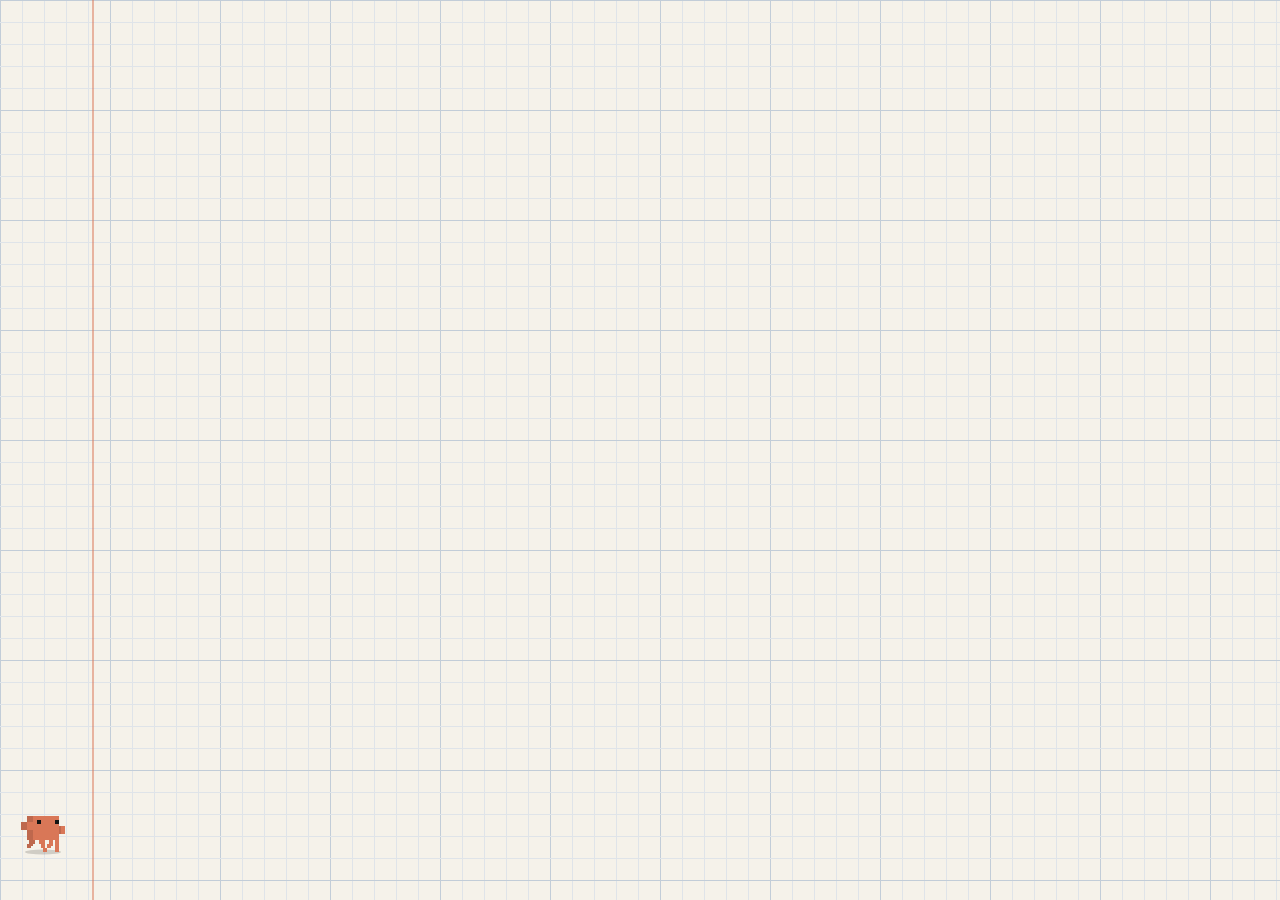
==== wallpapers/clawd-desk-buddy/source/index.html @ c2357220 "Add Clawd Desk Buddy live wallpaper A tiny Clawd who roams the whole desktop: follows the cursor whe" ====
<!doctype html>
<html lang="en">
<head>
<meta charset="utf-8">
<meta name="viewport" content="width=device-width, initial-scale=1">
<title>Clawd Desk Buddy</title>
<style>
  html, body { margin: 0; height: 100%; overflow: hidden; background: #F0EEE6; }
  @media (prefers-color-scheme: dark) { html, body { background: #141413; } }
  #bg, #fx { position: fixed; inset: 0; width: 100%; height: 100%; display: block; }
  #fx { pointer-events: none; }
</style>
</head>
<body>
<canvas id="bg" aria-hidden="true"></canvas>
<canvas id="fx" aria-hidden="true"></canvas>
<script>
// Clawd's sprite frames, taken from the Claude desktop app's @ant/clawd-quest engine (same data as Clawd Dunes).
// Each sprite: palette, body box a0 = [x, y, w, h], a base frame and per-frame pixel deltas.
const CLAWD_SPRITES = {"Walking":{"w":24,"h":18,"palette":["#141413","#be684d","#d97757"],"a0":[0,2,24,16],"base":"....................................................2222222222222222........2222222222222222........2200222222220022........2200222222220022....222222222222222222222222222222222222222222222222222222222222222222222222222222222222222222222222....2222222222222222........2222222222222222........2222222222222222........2222222222222222........22..22....22..22........22..22....22..22........22..22....22..22........22..22....22..22....","deltas":"|||z2,102,112,122,132,142,152,162,172,1g1,1h1,1i1,241,251,261,2i0,2j0,2s1,2t1,2u1,2v2,2x0,2y0,342,352,360,370,3g1,3h1,3i1,3j2,3l0,3m0,3s2,3t2,3w1,3x2,3y2,40.,411,421,431,4k1,4n.,4o.,4p1,4q1,4r1,581,5b.,5c.,5d1,5e1,5f1,5w1,5z.,60.,611,621,631,6k.,6l.,6m.,6n.,6s1,6t1,6u1,7g1,7h1,7i1,841,851,861,8s1,8t1,8u1,94.,95.,982,9g1,9h1,9u.,9w2,a41,a51,ai.,ak2,as1,at1,b6.,b82,bg1,bh1,bu.,bv.|s1,t1,u1,v2,w2,x2,y2,290,2a0,2p1,2q1,2r1,2s2,2t2,2u2,3d1,3e1,3f1,3g2,3h2,3i2,3l2,3m2,3w.,3x.,3y.,5d.,5e.,5f.,5g1,5h1,5i1,61.,62.,63.,641,651,661,6k1,6l2,6m2,8u.,8v.,8w.,8z.,90.,91.,98.,9f1,9k.,9m2,9u2,a31,a5.,aa2,ad2,aq1,ar1,as.,at.,b12,b3.,b7.,b92,be1,bf1,bg.,bh.,bk.,bl.,bp2,br.,bw2,bx2|41,51,61,72,82,92,a2,b2,c2,d2,e2,f2,g2,h2,i2,j2,1l0,1m0,1u0,1v0,211,221,231,242,252,262,2x2,2y2,362,372,3w1,3x2,3y2,4p.,4q.,4r.,4s1,4t1,4u1,6k.,6l.,6m.,84.,871,88.,89.,8d.,8e.,8h.,8s.,8u1,8v1,8x.,8z2,902,92.,942,9f.,9i1,9l.,9m.,9n2,9o2,9s2,9w.,a3.,a51,a8.,a9.,aa.,ab2,ac2,ad.,ai2,ak.,aq.,ar.,aw.,ax.,b02,b2.,b62,b72,b8.,b9.,be.,bf.,bo2,bq.,bu2,bv2,bw.,bx.|4.,5.,6.,7.,8.,9.,a.,b.,c.,d.,e.,f.,g.,h.,i.,j.,1l2,1m2,1u2,1v2,21.,22.,23.,241,251,261,2p.,2q.,2r.,2s1,2t1,2u1,2x0,2y0,360,370,4p1,4q1,4r1,4s2,4t2,4u2,5d1,5e1,5f1,5g2,5h2,5i2,841,872,882,892,8d2,8e2,8h2,8s1,8v2,8w2,8x2,912,922,952,9g.,9h.,9j1,9m2,9o.,9q.,9t2,a4.,a5.,a61,a71,aa2,ac.,ae.,af.,ag2,ah2,aj.,av1,aw1,ay2,az2,b0.,b1.,b42,b52,b7.,bj1,bk1,bm2,bn2,bo.,bp.,bt2,bv.|s.,t.,u.,v.,w.,x.,y.,z.,10.,11.,12.,13.,14.,15.,16.,17.,292,2a2,2i2,2j2,3d.,3e.,3f.,3g1,3h1,3i1,3l0,3m0,3u0,3v0,3w.,3x.,3y.,611,621,631,642,652,662,6k1,6l2,6m2,982,9g1,9h1,9i.,9j.,9k2,9l2,9m.,9n.,9t.,9u.,9w2,a41,a51,a6.,a7.,a82,a92,aa.,ab.,af2,ah.,ai.,aj2,ak2,as1,at1,av2,aw2,ay.,az.,b6.,b72,b82,bg1,bh1,bj2,bk2,bm.,bn.,bs2,bu.|s1,t1,u1,v2,w2,x2,y2,z2,102,112,122,132,142,152,162,172,290,2a0,2i0,2j0,2p1,2q1,2r1,2s2,2t2,2u2,3d1,3e1,3f1,3g2,3h2,3i2,3l2,3m2,3u2,3v2,5d.,5e.,5f.,5g1,5h1,5i1,61.,62.,63.,641,651,661,8u.,8v.,8y.,8z.,90.,91.,94.,95.,98.,9f1,9q2,9s.,9u2,a31,a5.,a62,a72,ae2,ag.,al2,ar1,at.,au2,aw.,b22,b32,b4.,b5.,b7.,b92,bf1,bh.,bj.,bk.,bq2,br2,bs.,bt.|8w.,8y2,9k.,9m2,a6.,a7.,aa2,ad2,al.,aq1,as.,au.,av.,aw2,ax2,b12,b3.,be1,bg.,bp2,br.,bw2,bx2|41,51,61,72,82,92,a2,b2,c2,d2,e2,f2,g2,h2,i2,j2,1l0,1m0,1u0,1v0,211,221,231,242,252,262,2x2,2y2,362,372,3w1,3x2,3y2,4p.,4q.,4r.,4s1,4t1,4u1,6k.,6l.,6m.,84.,871,88.,89.,8d.,8e.,8h.,8s.,8u1,8v1,8x.,8z2,902,92.,942,9f.,9i1,9l.,9m.,9n2,9o2,9s2,9w.,a3.,a51,a8.,a9.,aa.,ab2,ac2,ad.,ai2,ak.,aq.,ar.,aw.,ax.,b02,b2.,b62,b72,b8.,b9.,be.,bf.,bo2,bq.,bu2,bv2,bw.,bx.|4.,5.,6.,7.,8.,9.,a.,b.,c.,d.,e.,f.,g.,h.,i.,j.,1l2,1m2,1u2,1v2,21.,22.,23.,241,251,261,2p.,2q.,2r.,2s1,2t1,2u1,2x0,2y0,360,370,4p1,4q1,4r1,4s2,4t2,4u2,5d1,5e1,5f1,5g2,5h2,5i2,841,872,882,892,8d2,8e2,8h2,8s1,8v2,8w2,8x2,912,922,952,9g.,9h.,9j1,9m2,9o.,9q.,9t2,a4.,a5.,a61,a71,aa2,ac.,ae.,af.,ag2,ah2,aj.,av1,aw1,ay2,az2,b0.,b1.,b42,b52,b7.,bj1,bk1,bm2,bn2,bo.,bp.,bt2,bv.|s.,t.,u.,v.,w.,x.,y.,z.,10.,11.,12.,13.,14.,15.,16.,17.,292,2a2,2i2,2j2,3d.,3e.,3f.,3g1,3h1,3i1,3l0,3m0,3u0,3v0,3w.,3x.,3y.,611,621,631,642,652,662,6k1,6l2,6m2,982,9g1,9h1,9i.,9j.,9k2,9l2,9m.,9n.,9t.,9u.,9w2,a41,a51,a6.,a7.,a82,a92,aa.,ab.,af2,ah.,ai.,aj2,ak2,as1,at1,av2,aw2,ay.,az.,b6.,b72,b82,bg1,bh1,bj2,bk2,bm.,bn.,bs2,bu.|s1,t1,u1,v2,w2,x2,y2,z2,102,112,122,132,142,152,162,172,290,2a0,2i0,2j0,2p1,2q1,2r1,2s2,2t2,2u2,3d1,3e1,3f1,3g2,3h2,3i2,3l2,3m2,3u2,3v2,5d.,5e.,5f.,5g1,5h1,5i1,61.,62.,63.,641,651,661,8u.,8v.,8y.,8z.,90.,91.,94.,95.,98.,9f1,9q2,9s.,9u2,a31,a5.,a62,a72,ae2,ag.,al2,ar1,at.,au2,aw.,b22,b32,b4.,b5.,b7.,b92,bf1,bh.,bj.,bk.,bq2,br2,bs.,bt.|8w.,8y2,9k.,9m2,a6.,a7.,aa2,ad2,al.,aq1,as.,au.,av.,aw2,ax2,b12,b3.,be1,bg.,bp2,br.,bw2,bx2|41,51,61,72,82,92,a2,b2,c2,d2,e2,f2,g2,h2,i2,j2,1l0,1m0,1u0,1v0,211,221,231,242,252,262,2x2,2y2,362,372,3w1,3x2,3y2,4p.,4q.,4r.,4s1,4t1,4u1,6k.,6l.,6m.,84.,871,88.,89.,8d.,8e.,8h.,8s.,8u1,8v1,8x.,8z2,902,92.,942,9f.,9i1,9l.,9m.,9n2,9o2,9s2,9w.,a3.,a51,a8.,a9.,aa.,ab2,ac2,ad.,ai2,ak.,aq.,ar.,aw.,ax.,b02,b2.,b62,b72,b8.,b9.,be.,bf.,bo2,bq.,bu2,bv2,bw.,bx.|4.,5.,6.,7.,8.,9.,a.,b.,c.,d.,e.,f.,g.,h.,i.,j.,1l2,1m2,1u2,1v2,21.,22.,23.,241,251,261,2p.,2q.,2r.,2s1,2t1,2u1,2x0,2y0,360,370,4p1,4q1,4r1,4s2,4t2,4u2,5d1,5e1,5f1,5g2,5h2,5i2,841,872,882,892,8d2,8e2,8h2,8s1,8v2,8w2,8x2,912,922,952,9g.,9h.,9j1,9m2,9o.,9q.,9t2,a4.,a5.,a61,a71,aa2,ac.,ae.,af.,ag2,ah2,aj.,av1,aw1,ay2,az2,b0.,b1.,b42,b52,b7.,bj1,bk1,bm2,bn2,bo.,bp.,bt2,bv.|s.,t.,u.,v.,w.,x.,y.,z.,10.,11.,12.,13.,14.,15.,16.,17.,292,2a2,2i2,2j2,3d.,3e.,3f.,3g1,3h1,3i1,3l0,3m0,3u0,3v0,3w.,3x.,3y.,611,621,631,642,652,662,6k1,6l2,6m2,982,9g1,9h1,9i.,9j.,9k2,9l2,9m.,9n.,9t.,9u.,9w2,a41,a51,a6.,a7.,a82,a92,aa.,ab.,af2,ah.,ai.,aj2,ak2,as1,at1,av2,aw2,ay.,az.,b6.,b72,b82,bg1,bh1,bj2,bk2,bm.,bn.,bs2,bu.|s1,t1,u1,v2,w2,x2,y2,z2,102,112,122,132,142,152,162,172,290,2a0,2i0,2j0,2p1,2q1,2r1,2s2,2t2,2u2,3d1,3e1,3f1,3g2,3h2,3i2,3l2,3m2,3u2,3v2,5d.,5e.,5f.,5g1,5h1,5i1,61.,62.,63.,641,651,661,8u.,8v.,8y.,8z.,90.,91.,94.,95.,98.,9f1,9q2,9s.,9u2,a31,a5.,a62,a72,ae2,ag.,al2,ar1,at.,au2,aw.,b22,b32,b4.,b5.,b7.,b92,bf1,bh.,bj.,bk.,bq2,br2,bs.,bt.|8w.,8y2,9k.,9m2,a6.,a7.,aa2,ad2,al.,aq1,as.,au.,av.,aw2,ax2,b12,b3.,be1,bg.,bp2,br.,bw2,bx2|41,51,61,72,82,92,a2,b2,c2,d2,e2,f2,g2,h2,i2,j2,1l0,1m0,1u0,1v0,211,221,231,242,252,262,2x2,2y2,362,372,3w1,3x2,3y2,4p.,4q.,4r.,4s1,4t1,4u1,6k.,6l.,6m.,84.,871,88.,89.,8d.,8e.,8h.,8s.,8u1,8v1,8x.,8z2,902,92.,942,9f.,9i1,9l.,9m.,9n2,9o2,9s2,9w.,a3.,a51,a8.,a9.,aa.,ab2,ac2,ad.,ai2,ak.,aq.,ar.,aw.,ax.,b02,b2.,b62,b72,b8.,b9.,be.,bf.,bo2,bq.,bu2,bv2,bw.,bx.|4.,5.,6.,7.,8.,9.,a.,b.,c.,d.,e.,f.,g.,h.,i.,j.,1l2,1m2,1u2,1v2,21.,22.,23.,241,251,261,2p.,2q.,2r.,2s1,2t1,2u1,2x0,2y0,360,370,4p1,4q1,4r1,4s2,4t2,4u2,5d1,5e1,5f1,5g2,5h2,5i2,841,872,882,892,8d2,8e2,8h2,8s1,8v2,8w2,8x2,912,922,952,9g.,9h.,9j1,9m2,9o.,9q.,9t2,a4.,a5.,a61,a71,aa2,ac.,ae.,af.,ag2,ah2,aj.,av1,aw1,ay2,az2,b0.,b1.,b42,b52,b7.,bj1,bk1,bm2,bn2,bo.,bp.,bt2,bv.|s.,t.,u.,v.,w.,x.,y.,z.,10.,11.,12.,13.,14.,15.,16.,17.,292,2a2,2i2,2j2,3d.,3e.,3f.,3g1,3h1,3i1,3l0,3m0,3u0,3v0,3w.,3x.,3y.,611,621,631,642,652,662,6k1,6l2,6m2,982,9g1,9h1,9i.,9j.,9k2,9l2,9m.,9n.,9t.,9u.,9w2,a41,a51,a6.,a7.,a82,a92,aa.,ab.,af2,ah.,ai.,aj2,ak2,as1,at1,av2,aw2,ay.,az.,b6.,b72,b82,bg1,bh1,bj2,bk2,bm.,bn.,bs2,bu.|s1,t1,u1,v2,w2,x2,y2,z2,102,112,122,132,142,152,162,172,290,2a0,2i0,2j0,2p1,2q1,2r1,2s2,2t2,2u2,3d1,3e1,3f1,3g2,3h2,3i2,3l2,3m2,3u2,3v2,5d.,5e.,5f.,5g1,5h1,5i1,61.,62.,63.,641,651,661,8u.,8v.,8y.,8z.,90.,91.,94.,95.,98.,9f1,9q2,9s.,9u2,a31,a5.,a62,a72,ae2,ag.,al2,ar1,at.,au2,aw.,b22,b32,b4.,b5.,b7.,b92,bf1,bh.,bj.,bk.,bq2,br2,bs.,bt.|s.,t.,u.,v.,w.,x.,y.,z.,10.,11.,12.,13.,14.,15.,16.,17.,1g2,1h2,1i2,242,252,262,292,2a2,2i2,2j2,2p.,2q.,2r.,2u0,2v0,2x2,2y2,340,350,362,372,3d.,3e.,3f.,3i0,3j0,3s0,3t0,402,412,422,432,4k2,4n2,4o2,4p2,4q2,4r2,582,5b2,5c2,5d2,5e2,5f2,5g2,5h2,5i2,5w2,5z2,602,612,622,632,642,652,662,6k2,6n2,6s2,6t2,6u2,7g2,7h2,7i2,842,852,862,8s2,8t2,8u2,8v2,8y2,8z2,902,912,942,952,9f.,9g2,9h2,9w.,a3.,a42,a52,a6.,a7.,ai2,ak.,al.,ar.,as2,at2,au.,av.,aw2,ax2,b62,b72,b8.,b9.,bf.,bg2,bh2,bk2,bl2,bu2,bv2||"},"Waving":{"w":24,"h":21,"palette":["#141413","#be684d","#d97757"],"a0":[0,5,24,16],"base":"............................................................................................................................2222222222222222........2222222222222222........2200222222220022........2200222222220022....222222222222222222222222222222222222222222222222222222222222222222222222222222222222222222222222....2222222222222222........2222222222222222........2222222222222222........2222222222222222........22..22....22..22........22..22....22..22........22..22....22..22........22..22....22..22....","deltas":"|||3g.,3h.,3i.,3j.,3k.,3l.,3m.,3n.,3o.,3p.,3q.,3r.,3s.,3t.,3u.,3v.,44.,45.,46.,47.,48.,49.,4a.,4b.,4c.,4d.,4e.,4f.,4g.,4h.,4i.,4j.,4u2,4v2,542,552,5i2,5j2,5s2,5t2,60.,61.,62.,63.,6k.,6l.,6m.,6n.,6o.,6p.,6q.,6r.,78.,79.,7a.,7b.,7c.,7d.,7e.,7f.,7w.,7x.,7y.,7z.,80.,81.,82.,83.,860,870,8g0,8h0,8k.,8l.,8m.,8n.,8o2,8p2,8q2,8r2,8u0,8v0,940,950,982,992,9a2,9b2,9c2,9d2,9e2,9f2,9w2,9x2,9y2,9z2,a02,a12,a22,a32,ak2,al2,am2,an2,ao2,ap2,aq2,ar2,b82,b92,ba2,bb2,bi2,bj2,bm2,bn2,bo2,bp2,bs2,bt2,c62,c72,ca2,cb2,cc2,cd2,cg2,ch2,cs1,ct1,cw1,cx1,d21,d31,d61,d71|i2,j2,k2,l2,162,172,182,192,1a2,1u1,1v1,1w1,1x2,1y2,2c2,2d2,2e2,2f2,2g2,2h2,2i2,2j2,2k1,2l2,2m2,2u2,2v2,2w2,2x2,2y2,2z2,302,312,322,332,342,352,362,372,381,392,3a2,3b2,3g2,3h2,3i2,3j2,3k2,3l2,3m2,3n2,3o2,3p2,3q2,3r2,3s0,3t0,3u2,3v2,3w1,3x2,3y2,3z2,442,452,460,470,482,492,4a2,4b2,4c2,4d2,4e2,4f2,4g0,4h0,4i2,4j2,4k1,4l2,4m2,4n2,4u0,4v0,581,592,5a2,5b2,6o2,6p2,6q2,6r2,7c2,7d2,7e2,7f2,802,812,822,832,862,872,8g2,8h2,8u2,8v2,942,952,98.,99.,9a.,9b.,9c.,9d.,9e.,9f.,9w.,9x.,9y.,9z.,a0.,a1.,a2.,a3.,ag.,ah.,ak.,al.,am.,an.,ao.,ap.,aq.,ar.,au.,av.,b0.,b1.,b4.,b5.,b8.,b9.,ba.,bb.,bi.,bj.,bm.,bn.,bo.,bp.,bs.,bt.,c6.,c7.,ca.,cb.,cc.,cd.,cg.,ch.,cs2,ct2,cw2,cx2,d22,d32,d62,d72|i.,j.,k.,l.,142,152,18.,19.,1a.,1s2,1t2,1u2,1v2,1w.,1x.,1y.,2c.,2d.,2e.,2f.,2g1,2h1,2i1,2j1,2k.,2l.,2m.,2u.,2v.,2w.,2x.,2y.,2z.,38.,39.,3a.,3b.,3s2,3t2,3w.,3x.,3y.,3z.,462,472,4k.,4l.,4m.,4n.,540,550,58.,59.,5a.,5b.,5i0,5j0,602,612,622,632,8o.,8p.,8q.,8r.,ag2,ah2,au2,av2,b02,b12,b42,b52|132,17.,1r2,1v.,2f1,2j.,60.,61.,62.,63.,8o2,8p2,8q2,8r2|13.,172,1r.,1v2,2f.,2j1|132,17.,1r2,1v.,2f1,2j.|13.,172,1r.,1v2,2f.,2j1|132,17.,1r2,1v.,2f1,2j.|13.,172,1r.,1v2,2f.,2j1|132,17.,1r2,1v.,2f1,2j.|13.,172,1r.,1v2,2f.,2j1|132,17.,1r2,1v.,2f1,2j.|13.,14.,15.,172,182,192,1r.,1s.,1t.,1v2,1w2,1x2,1y2,2f.,2g.,2h.,2j1,2k1,2l2,2m2,381,392,3a2,3w1,3x2,3y2,3z2,4k1,4l2,4m2,4n2,581,592,5a2,5b2,5w1,5x2,5y2,5z2,6o.,6p.,6q.,6r.,9c2,9d2,9e2,9f2"},"Swaying":{"w":28,"h":17,"palette":["#141413","#d97757"],"a0":[2,1,24,16],"base":"..................................1111111111111111............1111111111111111............1100111111110011............1100111111110011........111111111111111111111111....111111111111111111111111....111111111111111111111111....111111111111111111111111........1111111111111111............1111111111111111............1111111111111111............1111111111111111............11..11....11..11............11..11....11..11............11..11....11..11............11..11....11..11......","deltas":"|||||y.,z.,10.,11.,12.,13.,14.,15.,16.,17.,18.,19.,1a.,1b.,1c.,1d.,2k1,2l1,2u1,2v1,3y.,3z.,40.,41.,440,450,4e0,4f0,4i.,4j.,4k.,4l.,4q.,4r.,4s.,4t.,5a.,5b.,5c.,5d.,5i.,5j.,5k.,5l.,62.,63.,64.,65.,721,731,741,751,7m1,7n1,7o1,7p1,7u1,7v1,7w1,7x1,8e1,8f1,8g1,8h1,8m1,8n1,8o1,8p1,961,971,981,991,a91,ac1,ad1,ag1,ah1,ai1,aj1,am1,an1,aq1,b11,b3.,b51,b81,b91,ba1,bb1,be1,bg.,bi1,bt1,bx1,c61,ca1||d1,e1,f1,g1,h1,i1,j1,k1,x1,y1,z1,101,111,121,131,141,151,161,171,181,191,1a1,1b1,1c1,1p1,210,220,25.,2h1,2j0,2k0,2t0,2u0,2y1,2z1,301,391,3b0,3d1,3m1,3n1,3q1,3r1,3s1,411,441,451,4e1,4f1,4i1,4j1,4k1,4p1,4q1,4r1,4s1,4t1,5a1,5b1,5c1,5h1,5i1,5j1,5k1,5l1,61.,691,6t.,6u.,6v.,6w.,6x.,711,7l.,7m.,7n.,7o.,7p.,7u.,7v.,7w.,8d.,8e.,8f.,8g.,8h.,8m.,8n.,8o.,8p.,96.,97.,98.,99.,9u.,9v.,a9.,ac.,ad.,ag.,ah.,ai.,aj.,am.,an.,b1.,b31,b5.,b8.,b9.,ba.,bb.,be.,bt.,bx.,c6.,c8.,d0.,d1.||c1,k.,w1,1c.,1o1,200,221,251,261,271,2g1,2i0,2k1,2s0,2u1,30.,381,3a0,3c1,3s.,401,4k.,4p.,4q.,4r.,58.,59.,5a.,5b.,5c.,5g1,60.,681,6s.,701,7s1,7t1,7u1,7v1,7w1,8d1,8p1,9h1,9t.,9y1,a91,ab.,ad1,af.,aj1,al.,ao.,b11,b51,bb1,c9.,ca.|||c.,k1,w.,1c1,1o.,201,220,25.,26.,27.,2g.,2i1,2k0,2s1,2u0,301,38.,3a1,3c0,3s1,40.,4k1,4p1,4q1,4r1,581,591,5a1,5b1,5c1,5g.,601,68.,6s1,70.,7s.,7t.,7u.,7v.,7w.,8d.,8p.,9h.,9t1,9y.,a9.,ab1,ad.,af1,aj.,al1,ao1,b1.,b5.,bb.,c91,ca1||d.,e.,f.,g.,h.,i.,j.,k.,x.,y.,z.,10.,11.,12.,13.,14.,15.,16.,17.,18.,19.,1a.,1b.,1c.,1p.,211,221,251,2h.,2j1,2k1,2t1,2u1,2y.,2z.,30.,39.,3b1,3d0,3m0,3n0,3q.,3r.,3s.,41.,440,450,4e0,4f0,4i.,4j.,4k.,4p.,4q.,4r.,4s.,4t.,5a.,5b.,5c.,5h.,5i.,5j.,5k.,5l.,611,69.,6t1,6u1,6v1,6w1,6x1,71.,7l1,7m1,7n1,7o1,7p1,7u1,7v1,7w1,8d1,8e1,8f1,8g1,8h1,8m1,8n1,8o1,8p1,961,971,981,991,9u1,9v1,a91,ac1,ad1,ag1,ah1,ai1,aj1,am1,an1,b11,b3.,b51,b81,b91,ba1,bb1,be1,bt1,bx1,c61,c81,d01,d11||71,81,91,a1,b1,c1,d1,e1,z1,101,111,121,131,141,151,161,171,181,191,1a1,1b1,1c1,1d1,1e1,1q.,1t0,1u0,261,2f1,2g1,2h1,2l0,2m0,2v0,2w0,2y1,371,381,391,3c1,3d1,3m1,3o0,3q1,3z1,401,411,441,451,4e1,4f1,4i1,4r1,4s1,4t1,5a1,5b1,5c1,5d1,5e1,5m.,621,631,641,651,661,6a.,6b.,6c.,6d.,6e.,6y1,72.,73.,74.,75.,76.,7q1,7u.,7v.,7w.,7x.,7y.,8f.,8g.,8h.,8m.,8n.,8o.,8p.,96.,97.,98.,99.,9k.,9l.,ac.,ad.,ag.,ah.,ai.,aj.,am.,an.,aq.,b5.,b8.,b9.,ba.,bb.,be.,bg1,bi.,bv.,bx.,c6.,ca.,cm.,cn.||7.,f1,z.,1f1,1o1,1p1,1q1,1t1,1v0,271,2f.,2l1,2n0,2v1,2x0,2z1,37.,3n1,3p0,3r1,3z.,4j1,4r.,4s.,4t.,4u.,4v.,5c.,5d.,5e.,5n.,671,6f.,6z1,7r1,7y1,8f1,8g1,8h1,8i1,8j1,961,9h1,9m.,9y1,ab.,ae.,ag1,ak.,am1,ao.,aq1,b81,be1,bi1,bt.,bu.|||71,f.,z1,1f.,1o.,1p.,1q.,1t0,1v1,27.,2f1,2l0,2n1,2v0,2x1,2z.,371,3n0,3p1,3r.,3z1,4j.,4r1,4s1,4t1,4u1,4v1,5c1,5d1,5e1,5n1,67.,6f1,6z.,7r.,7y.,8f.,8g.,8h.,8i.,8j.,96.,9h.,9m1,9y.,ab1,ae1,ag.,ak1,am.,ao1,aq.,b8.,be.,bi.,bt1,bu1||7.,8.,9.,a.,b.,c.,d.,e.,z.,10.,11.,12.,13.,14.,15.,16.,17.,18.,19.,1a.,1b.,1c.,1d.,1e.,1q1,1t1,1u1,26.,2f.,2g.,2h.,2l1,2m1,2v1,2w1,2y.,37.,38.,39.,3c0,3d0,3m0,3o1,3q.,3z.,40.,41.,440,450,4e0,4f0,4i.,4r.,4s.,4t.,5a.,5b.,5c.,5d.,5e.,5m1,62.,63.,64.,65.,66.,6a1,6b1,6c1,6d1,6e1,6y.,721,731,741,751,761,7q.,7u1,7v1,7w1,7x1,7y1,8f1,8g1,8h1,8m1,8n1,8o1,8p1,961,971,981,991,9k1,9l1,ac1,ad1,ag1,ah1,ai1,aj1,am1,an1,aq1,b51,b81,b91,ba1,bb1,be1,bg.,bi1,bv1,bx1,c61,ca1,cm1,cn1||d1,e1,f1,g1,h1,i1,j1,k1,x1,y1,z1,101,111,121,131,141,151,161,171,181,191,1a1,1b1,1c1,1p1,210,220,25.,2h1,2j0,2k0,2t0,2u0,2y1,2z1,301,391,3b0,3d1,3m1,3n1,3q1,3r1,3s1,411,441,451,4e1,4f1,4i1,4j1,4k1,4p1,4q1,4r1,4s1,4t1,5a1,5b1,5c1,5h1,5i1,5j1,5k1,5l1,61.,691,6t.,6u.,6v.,6w.,6x.,711,7l.,7m.,7n.,7o.,7p.,7u.,7v.,7w.,8d.,8e.,8f.,8g.,8h.,8m.,8n.,8o.,8p.,96.,97.,98.,99.,9u.,9v.,a9.,ac.,ad.,ag.,ah.,ai.,aj.,am.,an.,b1.,b31,b5.,b8.,b9.,ba.,bb.,be.,bt.,bx.,c6.,c8.,d0.,d1.||c1,k.,w1,1c.,1o1,200,221,251,261,271,2g1,2i0,2k1,2s0,2u1,30.,381,3a0,3c1,3s.,401,4k.,4p.,4q.,4r.,58.,59.,5a.,5b.,5c.,5g1,60.,681,6s.,701,7s1,7t1,7u1,7v1,7w1,8d1,8p1,9h1,9t.,9y1,a91,ab.,ad1,af.,aj1,al.,ao.,b11,b51,bb1,c9.,ca.|||c.,k1,w.,1c1,1o.,201,220,25.,26.,27.,2g.,2i1,2k0,2s1,2u0,301,38.,3a1,3c0,3s1,40.,4k1,4p1,4q1,4r1,581,591,5a1,5b1,5c1,5g.,601,68.,6s1,70.,7s.,7t.,7u.,7v.,7w.,8d.,8p.,9h.,9t1,9y.,a9.,ab1,ad.,af1,aj.,al1,ao1,b1.,b5.,bb.,c91,ca1||d.,e.,f.,g.,h.,i.,j.,k.,x.,y.,z.,10.,11.,12.,13.,14.,15.,16.,17.,18.,19.,1a.,1b.,1c.,1p.,211,221,251,2h.,2j1,2k1,2t1,2u1,2y.,2z.,30.,39.,3b1,3d0,3m0,3n0,3q.,3r.,3s.,41.,440,450,4e0,4f0,4i.,4j.,4k.,4p.,4q.,4r.,4s.,4t.,5a.,5b.,5c.,5h.,5i.,5j.,5k.,5l.,611,69.,6t1,6u1,6v1,6w1,6x1,71.,7l1,7m1,7n1,7o1,7p1,7u1,7v1,7w1,8d1,8e1,8f1,8g1,8h1,8m1,8n1,8o1,8p1,961,971,981,991,9u1,9v1,a91,ac1,ad1,ag1,ah1,ai1,aj1,am1,an1,b11,b3.,b51,b81,b91,ba1,bb1,be1,bt1,bx1,c61,c81,d01,d11||71,81,91,a1,b1,c1,d1,e1,z1,101,111,121,131,141,151,161,171,181,191,1a1,1b1,1c1,1d1,1e1,1q.,1t0,1u0,261,2f1,2g1,2h1,2l0,2m0,2v0,2w0,2y1,371,381,391,3c1,3d1,3m1,3o0,3q1,3z1,401,411,441,451,4e1,4f1,4i1,4r1,4s1,4t1,5a1,5b1,5c1,5d1,5e1,5m.,621,631,641,651,661,6a.,6b.,6c.,6d.,6e.,6y1,72.,73.,74.,75.,76.,7q1,7u.,7v.,7w.,7x.,7y.,8f.,8g.,8h.,8m.,8n.,8o.,8p.,96.,97.,98.,99.,9k.,9l.,ac.,ad.,ag.,ah.,ai.,aj.,am.,an.,aq.,b5.,b8.,b9.,ba.,bb.,be.,bg1,bi.,bv.,bx.,c6.,ca.,cm.,cn.||7.,f1,z.,1f1,1o1,1p1,1q1,1t1,1v0,271,2f.,2l1,2n0,2v1,2x0,2z1,37.,3n1,3p0,3r1,3z.,4j1,4r.,4s.,4t.,4u.,4v.,5c.,5d.,5e.,5n.,671,6f.,6z1,7r1,7y1,8f1,8g1,8h1,8i1,8j1,961,9h1,9m.,9y1,ab.,ae.,ag1,ak.,am1,ao.,aq1,b81,be1,bi1,bt.,bu.|||71,f.,z1,1f.,1o.,1p.,1q.,1t0,1v1,27.,2f1,2l0,2n1,2v0,2x1,2z.,371,3n0,3p1,3r.,3z1,4j.,4r1,4s1,4t1,4u1,4v1,5c1,5d1,5e1,5n1,67.,6f1,6z.,7r.,7y.,8f.,8g.,8h.,8i.,8j.,96.,9h.,9m1,9y.,ab1,ae1,ag.,ak1,am.,ao1,aq.,b8.,be.,bi.,bt1,bu1||7.,8.,9.,a.,b.,c.,d.,e.,z.,10.,11.,12.,13.,14.,15.,16.,17.,18.,19.,1a.,1b.,1c.,1d.,1e.,1q1,1t1,1u1,26.,2f.,2g.,2h.,2l1,2m1,2v1,2w1,2y.,37.,38.,39.,3c0,3d0,3m0,3o1,3q.,3z.,40.,41.,440,450,4e0,4f0,4i.,4r.,4s.,4t.,5a.,5b.,5c.,5d.,5e.,5m1,62.,63.,64.,65.,66.,6a1,6b1,6c1,6d1,6e1,6y.,721,731,741,751,761,7q.,7u1,7v1,7w1,7x1,7y1,8f1,8g1,8h1,8m1,8n1,8o1,8p1,961,971,981,991,9k1,9l1,ac1,ad1,ag1,ah1,ai1,aj1,am1,an1,aq1,b51,b81,b91,ba1,bb1,be1,bg.,bi1,bv1,bx1,c61,ca1,cm1,cn1||y1,z1,101,111,121,131,141,151,161,171,181,191,1a1,1b1,1c1,1d1,2k0,2l0,2u0,2v0,3y1,3z1,401,411,441,451,4e1,4f1,4i1,4j1,4k1,4l1,4q1,4r1,4s1,4t1,5a1,5b1,5c1,5d1,5i1,5j1,5k1,5l1,621,631,641,651,72.,73.,74.,75.,7m.,7n.,7o.,7p.,7u.,7v.,7w.,7x.,8e.,8f.,8g.,8h.,8m.,8n.,8o.,8p.,96.,97.,98.,99.,a9.,ac.,ad.,ag.,ah.,ai.,aj.,am.,an.,aq.,b1.,b31,b5.,b8.,b9.,ba.,bb.,be.,bg1,bi.,bt.,bx.,c6.,ca.||||"},"Turning":{"w":24,"h":17,"palette":["#141413","#be684d","#d97757"],"a0":[0,1,24,16],"base":"............................2222222222222222........2222222222222222........2200222222220022........2200222222220022....222222222222222222222222222222222222222222222222222222222222222222222222222222222222222222222222....2222222222222222........2222222222222222........2222222222222222........2222222222222222........22..22....22..22........22..22....22..22........22..22....22..22........22..22....22..22....","deltas":"|||s.,t.,u.,v.,w.,x.,y.,z.,10.,11.,12.,13.,14.,15.,16.,17.,262,272,2g2,2h2,2u2,2v2,342,352,3c.,3d.,3e.,3f.,3i0,3j0,3k0,3r0,3s0,3t0,3w.,3x.,3y.,3z.,602,612,622,632,6k2,6l2,6m2,6n2,8u2,8v2,8y2,8z2,902,912,942,952|41,51,61,72,82,92,a2,b2,c2,d2,e2,f2,g2,h2,i2,j2,s1,t1,u1,v2,w2,x2,y2,z2,102,112,122,132,142,152,162,172,1g1,1h1,1i1,1l0,1m0,1t0,1u0,241,251,261,290,2a0,2h0,2i0,2o1,2p1,2q1,2r2,382,392,3a2,3c1,3d1,3e1,3f2,3i2,3j2,3k2,3r2,3s2,3t2,3w2,3x2,3y2,401,411,421,4n.,4o1,4p1,4q1,5b.,5c.,5d.,5e.,5f.,5g1,5h1,5i1,5w.,5x.,5y.,5z.,60.,61.,62.,63.,641,651,661,6k.,6l.,6m.,6n.,6s1,6t1,6u1,7g1,7h1,7i1,841,851,861,8s1,8t1,8u.,8v.,8w.,8z.,90.,93.,94.,95.,9g1,9h1,9i1,9k.,9m2,9p2,9r.,9t2,a4.,a51,a61,a8.,aa2,ad2,af.,ah2,aj.,as.,at.,aw.,ay2,b12,b3.,b6.,b7.|4.,5.,6.,7.,8.,9.,a.,b.,c.,d.,e.,f.,g.,h.,i.,j.,1l2,1m2,1t2,1u2,2o.,2p.,2q.,2r.,2s1,2t1,2u1,2x0,2y0,350,360,38.,39.,3a.,5c1,5d1,5e1,5f2,5g2,5h2,5i2,5w2,5x2,5y2,8s.,8u1,952,97.,9g.,9v.,at1,au1,b52,b62||||||||||s.,t.,u.,v.,w.,x.,y.,z.,10.,11.,12.,13.,14.,15.,16.,17.,1g2,1h2,1i2,242,252,262,292,2a2,2h2,2i2,2s2,2t2,2u2,2x2,2y2,352,362,3c.,3d.,3e.,3f.,3i0,3j0,3k0,3r0,3s0,3t0,3w.,3x.,3y.,402,412,422,4n2,4o2,4p2,4q2,5b2,5c2,5d2,5e2,5z2,602,612,622,632,642,652,662,6k2,6l2,6m2,6n2,6s2,6t2,6u2,7g2,7h2,7i2,842,852,862,8s2,8t2,8u2,8v2,8w2,8z2,902,932,942,972,9g2,9h2,9i.,9k2,9m.,9p.,9r2,9t.,9v2,a42,a52,a6.,a82,aa.,ad.,af2,ah.,aj2,as2,at2,au.,aw2,ay.,b1.,b32,b5.,b72|32,42,52,62,72,82,92,a2,b2,c2,d2,e2,f2,g1,h1,i1,r2,s2,t2,u2,v2,w2,x2,y2,z2,102,112,122,132,141,151,161,1f2,1g0,1h0,1o0,1p0,1s1,1t1,1u1,1v.,232,240,250,2c0,2d0,2g1,2h1,2i1,2j.,2o2,2p2,2q2,2r2,381,391,3a1,3c2,3d2,3e2,3f2,3i2,3j2,3k2,3r2,3s2,3t2,3w1,3x1,3y1,4k1,4l1,4m1,4n.,581,591,5a1,5b.,5c.,5d.,5e.,5s1,5t1,5u1,5v.,5w.,5x.,5y.,5z.,60.,61.,62.,6g1,6h1,6i1,6j.,6k.,6l.,6m.,6n.,6r2,741,751,761,77.,7f2,7s1,7t1,7u1,7v.,832,8g1,8h1,8i1,8j.,8r2,8t.,8u.,8v.,8y.,8z.,92.,93.,94.,951,961,97.,9f2,9o2,9p2,9q.,9r.,9s1,9t1,9u1,9v.,ac2,ad2,ae.,af.,ag1,ah1,ai.,aj.,as.,at.,b02,b12,b2.,b3.,b6.,b7.|3.,4.,5.,6.,7.,8.,9.,a.,b.,c.,d.,e.,f.,g.,h.,i.,1g2,1h2,1o2,1p2,2o.,2p.,2q.,2s0,2t0,300,310,341,351,361,37.,38.,39.,3a.,5c2,5d2,5e2,5s2,5t2,5u2,5v2,5w1,5x1,5y1,8r.,8t2,941,96.,9f.,9u.,as2,at2,b41,b51||||||||"},"DancingHappy":{"w":24,"h":17,"palette":["#141413","#be684d","#d97757"],"a0":[0,1,24,16],"base":"............................2222222222222222........2222222222222222........2200222222220022........2200222222220022....222222222222222222222222222222222222222222222222222222222222222222222222222222222222222222222222....2222222222222222........2222222222222222........2222222222222222........2222222222222222........22..22....22..22........22..22....22..22........22..22....22..22........22..22....22..22....","deltas":"||||||s.,t.,u.,v.,w.,x.,y.,z.,10.,11.,12.,13.,14.,15.,16.,17.,262,272,2g2,2h2,2u2,2v2,342,352,3c.,3d.,3e.,3f.,3i0,3j0,3k0,3r0,3s0,3t0,3w.,3x.,3y.,3z.,602,612,622,632,6k2,6l2,6m2,6n2,8u2,8v2,8y2,8z2,902,912,942,952|41,51,61,72,82,92,a2,b2,c2,d2,e2,f2,g2,h2,i2,j2,s1,t1,u1,v2,w2,x2,y2,z2,102,112,122,132,142,152,162,172,1g1,1h1,1i1,1l0,1m0,1t0,1u0,241,251,261,290,2a0,2h0,2i0,2o1,2p1,2q1,2r2,382,392,3a2,3c1,3d1,3e1,3f2,3i2,3j2,3k2,3r2,3s2,3t2,3w2,3x2,3y2,401,411,421,4n.,4o1,4p1,4q1,5b.,5c.,5d.,5e.,5f.,5g1,5h1,5i1,5w.,5x.,5y.,5z.,60.,61.,62.,63.,641,651,661,6k.,6l.,6m.,6n.,6s1,6t1,6u1,7g1,7h1,7i1,841,851,861,8s1,8t1,8u.,8v.,8w.,8z.,90.,93.,94.,95.,9g1,9h1,9i1,9k.,9m2,9p2,9r.,9t2,a4.,a51,a61,a8.,aa2,ad2,af.,ah2,aj.,as.,at.,aw.,ay2,b12,b3.,b6.,b7.|4.,5.,6.,7.,8.,9.,a.,b.,c.,d.,e.,f.,g.,h.,i.,j.,1l2,1m2,1t2,1u2,2o.,2p.,2q.,2r.,2s1,2t1,2u1,2x0,2y0,350,360,38.,39.,3a.,5c1,5d1,5e1,5f2,5g2,5h2,5i2,5w2,5x2,5y2,8s.,8u1,952,97.,9g.,9v.,at1,au1,b52,b62|s.,t.,u.,v.,w.,x.,y.,z.,10.,11.,12.,13.,14.,15.,16.,17.,292,2a2,2h2,2i2,3c.,3d.,3e.,3f.,3g1,3h1,3i1,3l0,3m0,3t0,3u0,3w.,3x.,3y.,601,611,621,632,642,652,662,6k2,6l2,6m2,8s1,8v2,8w2,8z2,902,932,942,972,9g1,9i.,9k2,9m.,9p.,9r2,9t.,9v2,a41,a82,af2,aj2||c2,d2,e2,f2,g2,h2,i2,j2,s1,t1,u1,v2,w2,x2,y2,z2,102,112,122,132,142,152,162,172,1t0,1u0,290,2a0,2h0,2i0,2k2,2l2,2m2,352,362,382,392,3a2,3l2,3m2,3t2,3u2,3w2,3x2,3y2,40.,41.,42.,43.,441,451,461,58.,59.,5a.,5w.,5x.,5y.,6k.,6l.,6m.,6o1,6p1,6q1,6r2,6s2,6t2,6u2,8s.,8v.,8w.,8z.,90.,93.,94.,95.,982,9g.,9i1,9k.,9m2,9p2,9r.,9u.,9w2,a4.,a8.,af.,ah.,ai.,ak2,b5.,b6.||c.,d.,e.,f.,g.,h.,i.,j.,s.,t.,u.,v.,w.,x.,y.,z.,10.,11.,12.,13.,14.,15.,16.,17.,1t2,1u2,292,2a2,2h2,2i2,2k.,2l.,2m.,350,360,38.,39.,3a.,3l0,3m0,3t0,3u0,3w.,3x.,3y.,401,411,421,432,442,452,462,582,592,5a2,5w2,5x2,5y2,6k2,6l2,6m2,6o.,6p.,6q.,6r.,6s1,6t1,6u1,8s1,8v2,8w2,8z2,902,932,942,952,98.,9g1,9i.,9k2,9m.,9p.,9r2,9u2,9w.,a41,a82,af2,ah2,ai2,ak.,b52,b62||41,51,61,72,82,92,a2,b2,c2,d2,e2,s1,t1,u1,v2,w2,x2,y2,z2,102,112,122,132,142,152,162,172,1l0,1m0,201,211,221,232,242,252,262,290,2a0,2h0,2i0,2o1,2p1,2q1,2r2,2s2,2t2,2u2,2x2,2y2,3c1,3d1,3e1,3f2,3g2,3h2,3i2,3l2,3m2,3t2,3u2,4k.,4l.,4m.,4o.,4p.,4q.,4r.,4s1,4t1,5c.,5d.,5e.,5f.,5g1,5h1,60.,61.,62.,63.,641,651,6u2,782,792,7a2,7f1,7h2,7i2,831,852,862,8q1,8r1,8t.,8u.,8v.,8w.,8z.,90.,93.,94.,97.,9e1,9f1,9g.,9h.,9k.,9m2,9p2,9r.,9t2,9v.,a21,a31,a4.,a5.,a6.,a8.,af.,aj.,at.,au.||4.,5.,6.,7.,8.,9.,a.,b.,c.,d.,e.,s.,t.,u.,v.,w.,x.,y.,z.,10.,11.,12.,13.,14.,15.,16.,17.,1l2,1m2,20.,21.,22.,23.,241,251,261,292,2a2,2h2,2i2,2o.,2p.,2q.,2r.,2s1,2t1,2u1,2x0,2y0,3c.,3d.,3e.,3f.,3g1,3h1,3i1,3l0,3m0,3t0,3u0,4k2,4l2,4m2,4o1,4p1,4q1,4r2,4s2,4t2,5c1,5d1,5e1,5f2,5g2,5h2,601,611,621,632,642,652,6u1,78.,79.,7a.,7f.,7h1,7i1,83.,851,861,8q.,8r.,8t1,8u1,8v2,8w2,8z2,902,932,942,972,9e.,9f.,9g1,9h1,9k2,9m.,9p.,9r2,9t.,9v2,a2.,a3.,a41,a51,a61,a82,af2,aj2,at1,au1||41,51,61,72,82,92,a2,b2,c2,d2,e2,f2,g2,h2,i2,j2,s1,t1,u1,v2,w2,x2,y2,z2,102,112,122,132,142,152,162,172,1l0,1m0,1t0,1u0,290,2a0,2h0,2i0,2o1,2p1,2q1,2r2,2s2,2t2,2u2,2x2,2y2,352,362,382,392,3a2,3c1,3d1,3e1,3f2,3g2,3h2,3i2,3l2,3m2,3t2,3u2,3w2,3x2,3y2,5c.,5d.,5e.,5f.,5g1,5h1,5i1,5w.,5x.,5y.,60.,61.,62.,63.,641,651,661,6k.,6l.,6m.,8u.,8v.,8w.,8z.,90.,93.,94.,95.,9i1,9k.,9m2,9p2,9r.,9t2,a4.,a8.,af.,aj.,at.,au.,b5.,b6.||4.,5.,6.,7.,8.,9.,a.,b.,c.,d.,e.,f.,g.,h.,i.,j.,s.,t.,u.,v.,w.,x.,y.,z.,10.,11.,12.,13.,14.,15.,16.,17.,1g2,1h2,1i2,1l2,1m2,1t2,1u2,242,252,262,292,2a2,2h2,2i2,2o.,2p.,2q.,2r.,2u0,2v0,340,350,38.,39.,3a.,3c.,3d.,3e.,3f.,3i0,3j0,3s0,3t0,3w.,3x.,3y.,402,412,422,4n2,4o2,4p2,4q2,5b2,5c2,5d2,5e2,5f2,5g2,5h2,5i2,5w2,5x2,5y2,5z2,602,612,622,632,642,652,662,6k2,6l2,6m2,6n2,6s2,6t2,6u2,7g2,7h2,7i2,842,852,862,8r2,8s2,8t2,8u2,8v2,8w2,8z2,902,932,942,952,982,9f2,9g2,9h.,9i.,9j2,9k2,9l.,9m.,9p.,9q.,9r2,9s2,9t.,9u.,9w2,a32,a42,a5.,a6.,a72,a82,aa.,ad.,af2,ag2,ah.,ai.,aj2,ak2,ar2,as2,aw2,ay.,b1.,b32,b72,b82||42,52,62,72,82,92,a2,b2,c2,d2,e2,f2,g2,h1,i1,j1,s2,t2,u2,v2,w2,x2,y2,z2,102,112,122,132,142,151,161,171,1h0,1i0,1p0,1q0,1t1,1u1,1v1,250,260,2d0,2e0,2h1,2i1,2j1,2p2,2q2,2r2,2u2,2v2,342,352,382,391,3a1,3b1,3d2,3e2,3f2,3i2,3j2,3s2,3t2,3w2,3x1,3y1,3z1,40.,4l1,4m1,4n1,4o.,591,5a1,5b1,5c.,5d.,5e.,5f.,5t1,5u1,5v1,5w.,5x.,5y.,5z.,60.,61.,62.,63.,6h1,6i1,6j1,6k.,6l.,6m.,6n.,751,761,771,7t1,7u1,7v1,8h1,8i1,8j1,8r.,8u.,8v.,8w.,8z.,90.,93.,94.,95.,961,971,98.,9f.,9h2,9i2,9j.,9k.,9l2,9m2,9p2,9q2,9r.,9s.,9t1,9u1,9v1,9w.,a3.,a4.,a52,a62,a7.,a8.,aa2,ad2,af.,ag.,ah1,ai1,aj.,ak.,ar.,as.,aw.,ay2,b12,b3.,b7.,b8.|4.,5.,6.,7.,8.,9.,a.,b.,c.,d.,e.,f.,g.,h.,i.,j.,1h2,1i2,1p2,1q2,2p.,2q.,2r.,2t0,2u0,310,320,351,361,371,38.,39.,3a.,3b.,5d2,5e2,5f2,5t2,5u2,5v2,5w2,5x1,5y1,5z1,8s.,8u2,951,97.,9g.,9v.,at2,au2,b51,b61|s.,t.,u.,v.,w.,x.,y.,z.,10.,11.,12.,13.,14.,15.,16.,17.,252,262,2d2,2e2,3d.,3e.,3f.,3h0,3i0,3p0,3q0,3t1,3u1,3v1,3w.,3x.,3y.,3z.,612,622,632,6h2,6i2,6j2,6k2,6l1,6m1,6n1,8s2,8v2,8w2,8z2,902,932,942,971,9g2,9i.,9k2,9m.,9p.,9r2,9t.,9v1,a42,a82,af2,aj1||42,52,62,72,82,92,a2,b2,s2,t2,u2,v2,w2,x2,y2,z2,102,112,122,132,142,151,161,171,1h0,1i0,212,222,232,250,260,2d0,2e0,2p2,2q2,2r2,2t2,2u2,3d2,3e2,3f2,3h2,3i2,3p2,3q2,4h1,4i1,4j1,4k.,4l.,4m.,4n.,4p.,4q.,4r.,5d.,5e.,5f.,61.,62.,63.,752,762,772,782,791,7a1,7b1,8r2,8u.,8v.,8w.,8z.,90.,93.,94.,97.,9f2,9h.,9k.,9m2,9p2,9r.,9t1,9v.,a32,a5.,a6.,a8.,af.,aj.,at.,au.||4.,5.,6.,7.,8.,9.,a.,b.,s.,t.,u.,v.,w.,x.,y.,z.,10.,11.,12.,13.,14.,15.,16.,17.,1h2,1i2,21.,22.,23.,252,262,2d2,2e2,2p.,2q.,2r.,2t0,2u0,3d.,3e.,3f.,3h0,3i0,3p0,3q0,4h2,4i2,4j2,4k2,4l1,4m1,4n1,4p2,4q2,4r2,5d2,5e2,5f2,612,622,632,751,761,771,78.,79.,7a.,7b.,8r.,8u2,8v2,8w2,8z2,902,932,942,971,9f.,9h2,9k2,9m.,9p.,9r2,9t.,9v1,a3.,a52,a62,a82,af2,aj1,at2,au2||92,a2,b2,c2,d2,e2,f2,g2,h1,i1,j1,s2,t2,u2,v2,w2,x2,y2,z2,102,112,122,132,142,151,161,171,1p0,1q0,250,260,2d0,2e0,2h2,2i2,2j2,2k2,2l1,2m1,2n1,312,322,352,362,372,382,391,3a1,3b1,3h2,3i2,3p2,3q2,3t2,3u2,3v2,3w2,3x1,3y1,3z1,41.,42.,43.,561,571,58.,59.,5a.,5b.,5u1,5v1,5w.,5x.,5y.,5z.,6i1,6j1,6k.,6l.,6m.,6n.,6p2,6q2,6r2,752,7t2,7u2,7w1,8h2,8i2,8k1,8s.,8v.,8w.,8z.,90.,93.,94.,95.,96.,981,991,9g.,9i2,9k.,9m2,9p2,9r.,9u.,9v.,9w1,9x1,a4.,a8.,af.,ah.,ai.,aj.,ak1,al1,b5.,b6.||9.,a.,b.,c.,d.,e.,f.,g.,h.,i.,j.,s.,t.,u.,v.,w.,x.,y.,z.,10.,11.,12.,13.,14.,15.,16.,17.,1p2,1q2,252,262,2d2,2e2,2h1,2i1,2j1,2k.,2l.,2m.,2n.,310,320,351,361,371,38.,39.,3a.,3b.,3h0,3i0,3p0,3q0,3t1,3u1,3v1,3w.,3x.,3y.,3z.,412,422,432,562,572,582,591,5a1,5b1,5u2,5v2,5w2,5x1,5y1,5z1,6i2,6j2,6k2,6l1,6m1,6n1,6p.,6q.,6r.,751,7t1,7u1,7w.,8h1,8i1,8k.,8s2,8v2,8w2,8z2,902,932,942,951,961,98.,99.,9g2,9i.,9k2,9m.,9p.,9r2,9u1,9v1,9w.,9x.,a42,a82,af2,ah1,ai1,aj1,ak.,al.,b51,b61||42,52,62,72,82,92,a2,b2,c2,d2,e2,f2,g2,h1,i1,j1,s2,t2,u2,v2,w2,x2,y2,z2,102,112,122,132,142,151,161,171,1h0,1i0,1p0,1q0,250,260,2d0,2e0,2p2,2q2,2r2,2t2,2u2,312,322,352,362,372,382,391,3a1,3b1,3d2,3e2,3f2,3h2,3i2,3p2,3q2,3t2,3u2,3v2,3w2,3x1,3y1,3z1,5d.,5e.,5f.,5t1,5u1,5v1,5w.,5x.,5y.,5z.,61.,62.,63.,6h1,6i1,6j1,6k.,6l.,6m.,6n.,8u.,8v.,8w.,8z.,90.,93.,94.,95.,9i2,9k.,9m2,9p2,9r.,9t1,a4.,a8.,af.,aj.,at.,au.,b5.,b6.||4.,5.,6.,7.,8.,9.,a.,b.,c.,d.,e.,f.,g.,h.,i.,j.,s.,t.,u.,v.,w.,x.,y.,z.,10.,11.,12.,13.,14.,15.,16.,17.,1h2,1i2,1p2,1q2,1t2,1u2,1v2,252,262,2d2,2e2,2h2,2i2,2j2,2p.,2q.,2r.,2u0,2v0,340,350,38.,39.,3a.,3b.,3d.,3e.,3f.,3i0,3j0,3s0,3t0,3w.,3x.,3y.,3z.,402,4l2,4m2,4n2,4o2,592,5a2,5b2,5c2,5d2,5e2,5f2,5t2,5u2,5v2,5w2,5x2,5y2,5z2,602,612,622,632,6h2,6i2,6j2,6k2,6l2,6m2,6n2,752,762,772,7t2,7u2,7v2,8h2,8i2,8j2,8r2,8u2,8v2,8w2,8z2,902,932,942,952,962,972,982,9f2,9h.,9i.,9j2,9k2,9l.,9m.,9p.,9q.,9r2,9s2,9t.,9u.,9v2,9w2,a32,a42,a5.,a6.,a72,a82,aa.,ad.,af2,ag2,ah.,ai.,aj2,ak2,ar2,as2,aw2,ay.,b1.,b32,b72,b82"},"BreakDancing":{"w":34,"h":32,"palette":["#d97757","#bf694d","#000000"],"a0":[7,16,18,16],"base":"........................................................................................................................................................................................................................................................................................................................................................................................................................................................................................................................................................................0000000000000000..................0000000000000000..................0022000000002200..................0022000000002200..................1111000000001111.................000010000000010000................000010000000010000................000010000000010000................000010000000010000.................1111000000001111..................0000000000000000..................0000000000000000..................00..00....00..00..................00..00....00..00..................00..00....00..00..................00..00....00..00..........","deltas":"|fk.,fl.,fm.,fn.,fo.,fp.,fq.,fr.,h30,h40,h50,h60,h70,ha0,hc2,hk0,hl0,i10,i20,i30,i40,i50,i80,ia2,ii0,ik2,im1,in0,io0,iz0,j00,j10,j20,j30,j40,j50,j60,j70,jg0,jh2,ji2,jj0,jk1,jl0,jm0,jn0,jx0,jy0,jz0,k00,k50,ke0,ki1,kj0,kk0,kl0,kz.,l30,lc0,lg1,lh0,li0,lj0,lx.,m10,ma0,me.,mf0,mg0,mh0,mv.,mz0,n80,nc.,nu0,nv0,nw0,nx0,o60,o70,o80,o90,qn0,qw0,qx0,r00,r10,r40,rk0,rl0,rn.,rp0,ry0,s20,sh0,si0,sj0,sk.,sl.,sn0,sp.,su.,sw0,sy.,t00,tf0,tg0,ti.,tj.,tl0,tn.,ts.,tu0,tw.,ty0||fc.,fk0,ga.,gq0,h3.,hb0,hd2,ho0,hp1,hq0,hr0,i1.,i90,ib2,ij0,il2,im0,in1,ip0,iq0,iz.,jh0,jj2,jk0,jl1,jo0,jx.,ki0,kj1,km0,l0.,lg0,lh.,lk0,ly.,me0,mf.,mg.,mh.,mw.,nc0,nu.,oa0,os.,p80,pq.,q60,qn.,qq0,qs.,qu0,qw.,r2.,r50,rk.,rn0,rp.,rs0,rw.,rz0,s0.,s30,sk0,sp0|fc0,fl0,fm0,fn0,fo0,fp0,fq0,fr0,ga0,gq.,h4.,h5.,h6.,h7.,ha2,hb2,hc0,hd0,hk2,hl2,ho.,hp.,hq.,hr.,i2.,i3.,i4.,i5.,i82,i92,ia0,ib0,ii2,ij2,ik0,il0,im.,in.,io.,ip.,iq.,j0.,j1.,j2.,j3.,ji0,jj0,jk.,jl.,jm.,jn.,jo.,jy.,jz.,k0.,k1.,k21,k31,k41,kf1,kg1,kh1,ki.,kj.,kk.,kl.,km.,kx0,ky0,kz0,l00,l21,ld1,lh0,lj.,lk.,lv0,lw0,lx0,ly0,m01,mb1,mf0,mg0,mt0,mu0,mv0,mw0,my1,n91,nd0,ne0,nr0,ns0,nt0,nu0,nw1,o71,ob0,oc0,os1,ot1,ou1,p51,p61,p71,p8.,pq0,q6.,qn0,qq.,qs0,qu.,qx.,r0.,r1.,r20,r4.,r5.,rk0,rp0,rs.,rw0,rz.,s00,s3.,sh.,sk.,su0,tf.,th0|ee0,ef0,eg0,eh0,ei0,ej0,ek0,el0,em0,en0,eo0,ep0,eq0,er0,es0,et0,gc2,gd2,gm2,gn2,i61,i71,i81,i91,ia1,ih1,ii1,ij1,ik1,il1,j30,j81,jf1,jk0,k10,k20,k30,k40,k61,kd1,kf0,kg0,kh0,ki0,kx.,ky.,l20,l41,lb1,ld0,lh.,li.,lv.,lw.,m00,m21,m91,mb0,mf.,mg.,mt.,mu.,mv.,mw1,mx1,mz1,n01,n71,n81,na1,nb1,nc.,nd.,ne.,nr.,ns.,nt.,nw0,o70,oa.,ob.,oc.,os0,ot0,ou0,p50,p60,p70,ps.,pt.,pw.,px.,py.,pz.,q2.,q3.,qn.,qq0,r10,rk.,rl.,rm.,ro0,rp.,rs0,rv0,ry.,rz0,s1.,s2.,si.,sj.,sl0,sm0,sn.,so.,sq0,st0,sv.,sw.,sx0,sy0,sz.,t0.,tg.,th.,tj0,tk0,tl.,tm.,tn0,to0,tr0,ts0,tt.,tu.,tv0,tw0,tx.,ty.||ee.,ef.,eg.,eh.,ei.,ej.,ek.,el.,em.,en.,eo.,ep.,eq.,er.,es.,et.,fc.,fd.,fe.,ff.,fg.,fh.,fi.,fr.,g90,gc0,gd0,gm0,gn0,gp.,h70,ha0,hb0,hi2,hj2,hk0,hl0,ho0,hp0,hq0,hr0,i20,i30,i41,i50,i62,i72,i80,i90,ia0,ig2,ih2,ii0,ij0,ik0,il0,im0,in0,io0,ip0,iz0,j00,j10,j21,j42,j52,j80,jf0,jl0,jm0,jn0,jx0,jy0,jz0,k01,k60,kd0,kj0,kk0,kl0,kv0,kw0,kx0,ky1,l40,lb0,lf.,lg.,lt0,lu0,lv0,m20,m90,md.,me.,mv0,mw0,mx0,my0,mz0,n00,n70,n80,n90,na0,nb.,nt0,o9.,or0,p7.,pp0,ps0,pt0,pw0,px0,py0,pz0,q20,q30,q5.,qm0,qn0,qr0,qu0,qx0,qz.,rk0,rl0,rm0,rn.,rp0,rr.,rs.,rz.,s10,s20,si0,sj0,sl.,sn0,sp.,sq.,st.,sv0,sx.,sy.,sz0,t00,t10,tg0,th0,tj.,tl0,tn.,to.,tr.,tt0,tv.,tw.,ty0,tz0||fi0,fq.,g80,go.,h30,h40,h51,h60,hh2,hj0,hr.,i00,i10,i31,i40,i52,i70,if2,ih0,ip.,iy0,j11,j20,j32,j50,jn.,jw0,jz1,k00,kl.,ku0,kx.,ky0,le.,lt.,lu.,lv.,lw0,mc.,mu0,na.,ns0,o8.,oq0,p6.,po0,q4.,ql0,qo.,qu.,qw0,qy.,r00,r3.,rj0,rm.,rn0,rq.,ru0,rx.,rz0,s2.,st0,sy0|fb0,fc0,fd0,fe0,ff0,fg0,fh0,fq0,g8.,go0,h3.,h4.,h5.,h6.,h92,ha2,hh0,hi0,hj2,hk2,hn.,ho.,hp.,hq.,i0.,i1.,i2.,i3.,i4.,i50,i60,i72,i82,if0,ig0,ih2,ii2,il.,im.,in.,io.,iy.,iz.,j0.,j1.,j2.,j30,j40,jj.,jk.,jl.,jm.,jw.,jx.,jy.,jz.,k0.,k11,k21,k31,ke1,kf1,kg1,kh.,ki.,kj.,kk.,ku.,kv.,kx0,l11,lc1,le0,lf0,lg0,lh0,lu0,lv0,lz1,ma1,mc0,md0,me0,mf0,ms0,mt0,mx1,n81,na0,nb0,nc0,nd0,nq0,nr0,nv1,o61,o80,o90,oa0,ob0,oq.,or1,os1,ot1,p41,p51,p61,po.,q40,ql.,qm.,qo0,qp.,qq.,qt.,qw.,qy0,r0.,r30,rj.,rm0,rn.,rq0,ru.,rx0,s20,so0,sy.,t1.,tx0,tz.|ee0,ef0,eg0,eh0,ei0,ej0,ek0,el0,em0,en0,eo0,ep0,eq0,er0,es0,et0,fb.,fr0,g9.,gc2,gd2,gm2,gn2,gp0,h7.,h90,hb2,hj0,hl2,hn0,i5.,i61,i71,i81,i91,ia1,ih1,ii1,ij1,ik1,il1,j81,jf1,jj0,jk0,k10,k20,k30,k61,kd1,ke0,kf0,kg0,kh0,ki0,kw.,kx.,ky.,l10,l41,lb1,lc0,lh.,lu.,lv.,lw.,lz0,m21,m91,ma0,mf.,ms.,mt.,mu.,mv.,mw1,my1,mz1,n01,n71,n91,na1,nb1,nc.,nd.,nq.,nr.,ns.,nt.,nv0,o60,oa.,ob.,or.,os0,ot0,p40,p50,p60,p70,pp.,ps.,pt.,pw.,px.,py.,pz.,q2.,q3.,q50,qn.,qp0,qq0,qr.,qt0,qx.,qz0,rk.,rl.,rm.,rn0,rp.,rr0,rs0,s1.,s2.,si.,sj.,sl0,sn.,so.,sp0,sq0,sv.,sx0,sy0,sz.,t0.,tg.,th.,tj0,tl.,tn0,to0,tr0,tt.,tv0,tw0,tx.,ty.||ee.,ef.,eg.,eh.,ei.,ej.,ek.,el.,em.,en.,eo.,ep.,eq.,er.,es.,et.,fk.,fl.,fm.,fn.,fo.,fp.,fq.,fr.,gc0,gd0,gm0,gn0,h30,h40,h50,h60,h70,ha0,hc2,hk0,hl0,i10,i20,i30,i40,i50,i60,i70,i80,i92,ia2,ih0,ii0,ij2,ik2,il0,im1,in0,io0,iz0,j00,j10,j20,j80,jf0,jh2,ji2,jk1,jl0,jm0,jn0,jx0,jy0,jz0,k00,k60,kd0,ki1,kj0,kk0,kl0,kz.,l40,lb0,lg1,lh0,li0,lj0,lx.,m20,m90,me.,mf0,mg0,mh0,mw0,mx0,my0,mz0,n00,n70,n80,n90,na0,nb0,ps0,pt0,pw0,px0,py0,pz0,q20,q30,qn0,qq.,qw0,qx0,r00,r40,rk0,rl0,rm0,rn.,ro.,rp0,rs.,rv.,ry0,rz.,s10,s20,sh0,si0,sj0,sl.,sm.,sn0,so0,sp.,sq.,st.,su.,sv0,sw0,sx.,sy.,sz0,t00,tf0,tg0,tj.,tk.,tl0,tm0,tn.,to.,tr.,ts.,tt0,tu0,tv.,tw.,tx0,ty0||fc.,fk0,ga.,gq0,h3.,hb0,hd2,ho0,hp1,hq0,hr0,i1.,i90,ib2,ij0,il2,im0,in1,ip0,iq0,iz.,jh0,jj2,jk0,jl1,jo0,jx.,ki0,kj1,km0,l0.,lg0,lh.,lk0,ly.,me0,mf.,mg.,mh.,mw.,nc0,nu.,oa0,os.,p80,pq.,q60,qn.,qq0,qs.,qu0,qw.,r2.,r50,rk.,rn0,rp.,rs0,rw.,rz0,s0.,s30,sk0,sp0|fc0,fl0,fm0,fn0,fo0,fp0,fq0,fr0,ga0,gq.,h4.,h5.,h6.,h7.,ha2,hb2,hc0,hd0,hk2,hl2,ho.,hp.,hq.,hr.,i2.,i3.,i4.,i5.,i82,i92,ia0,ib0,ii2,ij2,ik0,il0,im.,in.,io.,ip.,iq.,j0.,j1.,j2.,j3.,ji0,jj0,jk.,jl.,jm.,jn.,jo.,jy.,jz.,k0.,k1.,k21,k31,k41,kf1,kg1,kh1,ki.,kj.,kk.,kl.,km.,kx0,ky0,kz0,l00,l21,ld1,lh0,lj.,lk.,lv0,lw0,lx0,ly0,m01,mb1,mf0,mg0,mt0,mu0,mv0,mw0,my1,n91,nd0,ne0,nr0,ns0,nt0,nu0,nw1,o71,ob0,oc0,os1,ot1,ou1,p51,p61,p71,p8.,pq0,q6.,qn0,qq.,qs0,qu.,qx.,r0.,r1.,r20,r4.,r5.,rk0,rp0,rs.,rw0,rz.,s00,s3.,sh.,sk.,su0,tf.,th0|ee0,ef0,eg0,eh0,ei0,ej0,ek0,el0,em0,en0,eo0,ep0,eq0,er0,es0,et0,gc2,gd2,gm2,gn2,i61,i71,i81,i91,ia1,ih1,ii1,ij1,ik1,il1,j30,j81,jf1,jk0,k10,k20,k30,k40,k61,kd1,kf0,kg0,kh0,ki0,kx.,ky.,l20,l41,lb1,ld0,lh.,li.,lv.,lw.,m00,m21,m91,mb0,mf.,mg.,mt.,mu.,mv.,mw1,mx1,mz1,n01,n71,n81,na1,nb1,nc.,nd.,ne.,nr.,ns.,nt.,nw0,o70,oa.,ob.,oc.,os0,ot0,ou0,p50,p60,p70,ps.,pt.,pw.,px.,py.,pz.,q2.,q3.,qn.,qq0,r10,rk.,rl.,rm.,ro0,rp.,rs0,rv0,ry.,rz0,s1.,s2.,si.,sj.,sl0,sm0,sn.,so.,sq0,st0,sv.,sw.,sx0,sy0,sz.,t0.,tg.,th.,tj0,tk0,tl.,tm.,tn0,to0,tr0,ts0,tt.,tu.,tv0,tw0,tx.,ty.||ee.,ef.,eg.,eh.,ei.,ej.,ek.,el.,em.,en.,eo.,ep.,eq.,er.,es.,et.,fc.,fd.,fe.,ff.,fg.,fh.,fi.,fr.,g90,gc0,gd0,gm0,gn0,gp.,h70,ha0,hb0,hi2,hj2,hk0,hl0,ho0,hp0,hq0,hr0,i20,i30,i41,i50,i62,i72,i80,i90,ia0,ig2,ih2,ii0,ij0,ik0,il0,im0,in0,io0,ip0,iz0,j00,j10,j21,j42,j52,j80,jf0,jl0,jm0,jn0,jx0,jy0,jz0,k01,k60,kd0,kj0,kk0,kl0,kv0,kw0,kx0,ky1,l40,lb0,lf.,lg.,lt0,lu0,lv0,m20,m90,md.,me.,mv0,mw0,mx0,my0,mz0,n00,n70,n80,n90,na0,nb.,nt0,o9.,or0,p7.,pp0,ps0,pt0,pw0,px0,py0,pz0,q20,q30,q5.,qm0,qn0,qr0,qu0,qx0,qz.,rk0,rl0,rm0,rn.,rp0,rr.,rs.,rz.,s10,s20,si0,sj0,sl.,sn0,sp.,sq.,st.,sv0,sx.,sy.,sz0,t00,t10,tg0,th0,tj.,tl0,tn.,to.,tr.,tt0,tv.,tw.,ty0,tz0||fi0,fq.,g80,go.,h30,h40,h51,h60,hh2,hj0,hr.,i00,i10,i31,i40,i52,i70,if2,ih0,ip.,iy0,j11,j20,j32,j50,jn.,jw0,jz1,k00,kl.,ku0,kx.,ky0,le.,lt.,lu.,lv.,lw0,mc.,mu0,na.,ns0,o8.,oq0,p6.,po0,q4.,ql0,qo.,qu.,qw0,qy.,r00,r3.,rj0,rm.,rn0,rq.,ru0,rx.,rz0,s2.,st0,sy0|fb0,fc0,fd0,fe0,ff0,fg0,fh0,fq0,g8.,go0,h3.,h4.,h5.,h6.,h92,ha2,hh0,hi0,hj2,hk2,hn.,ho.,hp.,hq.,i0.,i1.,i2.,i3.,i4.,i50,i60,i72,i82,if0,ig0,ih2,ii2,il.,im.,in.,io.,iy.,iz.,j0.,j1.,j2.,j30,j40,jj.,jk.,jl.,jm.,jw.,jx.,jy.,jz.,k0.,k11,k21,k31,ke1,kf1,kg1,kh.,ki.,kj.,kk.,ku.,kv.,kx0,l11,lc1,le0,lf0,lg0,lh0,lu0,lv0,lz1,ma1,mc0,md0,me0,mf0,ms0,mt0,mx1,n81,na0,nb0,nc0,nd0,nq0,nr0,nv1,o61,o80,o90,oa0,ob0,oq.,or1,os1,ot1,p41,p51,p61,po.,q40,ql.,qm.,qo0,qp.,qq.,qt.,qw.,qy0,r0.,r30,rj.,rm0,rn.,rq0,ru.,rx0,s20,so0,sy.,t1.,tx0,tz.|ee0,ef0,eg0,eh0,ei0,ej0,ek0,el0,em0,en0,eo0,ep0,eq0,er0,es0,et0,fb.,fr0,g9.,gc2,gd2,gm2,gn2,gp0,h7.,h90,hb2,hj0,hl2,hn0,i5.,i61,i71,i81,i91,ia1,ih1,ii1,ij1,ik1,il1,j81,jf1,jj0,jk0,k10,k20,k30,k61,kd1,ke0,kf0,kg0,kh0,ki0,kw.,kx.,ky.,l10,l41,lb1,lc0,lh.,lu.,lv.,lw.,lz0,m21,m91,ma0,mf.,ms.,mt.,mu.,mv.,mw1,my1,mz1,n01,n71,n91,na1,nb1,nc.,nd.,nq.,nr.,ns.,nt.,nv0,o60,oa.,ob.,or.,os0,ot0,p40,p50,p60,p70,pp.,ps.,pt.,pw.,px.,py.,pz.,q2.,q3.,q50,qn.,qp0,qq0,qr.,qt0,qx.,qz0,rk.,rl.,rm.,rn0,rp.,rr0,rs0,s1.,s2.,si.,sj.,sl0,sn.,so.,sp0,sq0,sv.,sx0,sy0,sz.,t0.,tg.,th.,tj0,tl.,tn0,to0,tr0,tt.,tv0,tw0,tx.,ty.||ee.,ef.,eg.,eh.,ei.,ej.,ek.,el.,em.,en.,eo.,ep.,eq.,er.,es.,et.,gc0,gd0,gm0,gn0,i60,i70,i82,i92,ia0,ih0,ii2,ij2,ik0,il0,j00,j10,j20,j80,jf0,jl0,jm0,jn0,jy0,jz0,k00,k60,kd0,kj0,kk0,kl0,kw0,kx0,ky0,l40,lb0,lh0,li0,lj0,lu0,lv0,lw0,m20,m90,mf0,mg0,mh0,mw0,mx0,my0,mz0,n00,n70,n80,n90,na0,nb0,ps0,pt0,pw0,px0,py0,pz0,q20,q30,qq.,r1.,rm0,ro.,rs.,rv.,rz.,s10,sk0,sm.,so0,sq.,st.,sv0,sx.,sz0,ti0,tk.,tm0,to.,tr.,tt0,tv.,tx0|fc.,fd.,fe.,ff.,fg.,fh.,fi.,fj.,fk.,fl.,fm.,fn.,fo.,fp.,fq.,fr.,ga.,gb.,gc.,gd.,ge.,gf.,gg.,gh.,gi.,gj.,gk.,gl.,gm.,gn.,go.,gp.,ha0,hb0,hk0,hl0,i80,i90,ii0,ij0,j0.,j1.,j2.,j3.,jk.,jl.,jm.,jn.,jy.,jz.,k0.,k1.,ki.,kj.,kk.,kl.,kw.,kx.,ky.,kz.,lg.,lh.,li.,lj.,lu.,lv.,lw.,lx.,m02,m12,ma2,mb2,me.,mf.,mg.,mh.,ms0,mt0,mu0,mv0,my2,mz2,n82,n92,nc0,nd0,ne0,nf0,nq0,nr0,ns0,nt0,oa0,ob0,oc0,od0,oo0,op0,oq0,or0,p80,p90,pa0,pb0,pm0,pn0,po0,pp0,q60,q70,q80,q90,qq0,qr0,qu0,qv0,qw0,qx0,r00,r10,ro0,rp0,rs0,rt0,ru0,rv0,ry0,rz0,sk1,sl1,so1,sp1,su1,sv1,sy1,sz1"},"Meditating":{"w":24,"h":16,"palette":["#141413","#be684d","#d97757"],"a0":[0,0,24,16],"base":"....2222222222222222........2222222222222222........2200222222220022........2200222222220022....222222222222222222222222222222222222222222222222222222222222222222222222222222222222222222222222....2222222222222222........2222222222222222........2222222222222222........2222222222222222........22..22....22..22........22..22....22..22........22..22....22..22........22..22....22..22....","deltas":"|||||4.,5.,6.,7.,8.,9.,a.,b.,c.,d.,e.,f.,g.,h.,i.,j.,1i2,1j2,1s2,1t2,2o.,2p.,2q.,2r.,2u0,2v0,340,350,38.,39.,3a.,3b.,5c2,5d2,5e2,5f2,5w2,5x2,5y2,5z2,832,861,872,8a2,8b2,8c2,8d2,8g2,8h1,8k2,8r2,8t1,8u1,8v2,8x1,8y1,8z1,901,911,921,942,951,961,982,9f2,9j2,9s2,9w2||s.,t.,u.,v.,w.,x.,y.,z.,10.,11.,12.,13.,14.,15.,16.,17.,262,272,2g2,2h2,2t0,2u2,2v2,2w0,330,342,352,360,3c.,3d.,3e.,3f.,3i0,3j0,3s0,3t0,3w.,3x.,3y.,3z.,40.,4n.,4o.,5b.,5c.,5z.,612,622,632,6k2,6l2,6m2,8a1,8b1,8c1,8d1,8q2,992,9e2,9i1,9m2,9n1,9o1,9p2,9t1,9x2,a32,aa2,ad2,ak2||3d2,3e2,3f2,3w2,3x2,3y2,41.,4m.,4o2,5b2,5c2,5z2,61.,62.,63.,6k.,6l.,6m.||2p2,2q2,2r2,382,392,3a2,3c2,3d.,3y.,3z2,402,412,4m2,4n2,5c.,5d.,5e.,5f.,5w.,5x.,5y.,5z.||2p.,2q.,2r.,38.,39.,3a.,3c.,3d2,3y2,3z.,41.,4m.,5c2,5d2,5e2,5f2,5w2,5x2,5y2,5z2||||||||||s2,t2,u2,v2,w2,x2,y2,z2,102,112,122,132,142,152,162,172,250,280,2f0,2i0,2p2,2q2,2r2,2t2,2u0,2v0,2w2,332,340,350,362,382,392,3a2,3c2,3d.,3i2,3j2,3s2,3t2,3y.,3z2,412,4m2,5c.,5d.,5e.,5f.,5w.,5x.,5y.,5z.|||1h0,1k0,1r0,1u0,212,222,232,252,260,270,282,2f2,2g0,2h0,2i2,2k2,2l2,2m2,2o2,2p.,2u2,2v2,342,352,3a.,3b2,3d2,3y2,4o.,4p.,4q.,4r.,58.,59.,5a.,5b.||||||s.,t.,u.,v.,w.,x.,y.,z.,10.,11.,12.,13.,14.,15.,16.,17.,1h2,1k2,1r2,1u2,21.,22.,23.,250,262,272,280,2f0,2g2,2h2,2i0,2k.,2l.,2m.,2o.,2p2,2u0,2v0,340,350,3a2,3b.,3d.,3y.,4o2,4p2,4q2,4r2,582,592,5a2,5b2||252,282,2f2,2i2,2p.,2q.,2r.,2t0,2u2,2v2,2w0,330,342,352,360,38.,39.,3a.,3c.,3d2,3i0,3j0,3s0,3t0,3y2,3z.,41.,4m.,5c2,5d2,5e2,5f2,5w2,5x2,5y2,5z2||||||||||2t2,2w2,332,362,3h0,3k0,3r0,3u0|2u0,2v0,340,350,3h2,3k2,3r2,3u2||||||s2,t2,u2,v2,w2,x2,y2,z2,102,112,122,132,142,152,162,172,260,270,2g0,2h0,3c2,3i2,3j2,3s2,3t2,3z2,412,4m2,8a2,8b2,8c2,8d2,8q.,99.,9e.,9i.,9m.,9n.,9o.,9p.,9t.,9x.,a3.,aa.,ad.,ak.||42,52,62,72,82,92,a2,b2,c2,d2,e2,f2,g2,h2,i2,j2,1i0,1j0,1s0,1t0,2o2,2p2,2q2,2r2,2u2,2v2,342,352,382,392,3a2,3b2,5c.,5d.,5e.,5f.,5w.,5x.,5y.,5z.,83.,86.,87.,8a.,8b.,8c.,8d.,8g.,8h.,8k.,8r.,8t2,8u.,8v.,8x2,8y.,8z.,90.,91.,922,94.,95.,962,98.,9f.,9j.,9s.,9w.|||||"},"Laptop":{"w":34,"h":23,"palette":["#141413","#d97757","#be684d","#8b8b8b"],"a0":[0,7,24,16],"base":"..................................................................................................................................................................................................................................................1111111111111111..................1111111111111111..................1100111111110011..................1100111111110011..............111111111111111111111111..........111111111111111111111111..........111111111111111111111111..........111111111111111111111111..............1111111111111111..................1111111111111111..................1111111111111111..................1111111111111111..................11..11....11..11..................11..11....11..11..................11..11....11..11..................11..11....11..11..............","deltas":"|||6q.,6r.,6s.,6t.,6u.,6v.,6w.,6x.,6y.,6z.,70.,71.,72.,73.,74.,75.,8o1,8p1,8y1,8z1,9g1,9h1,9i1,9j1,9m1,9n1,9w1,9x1,ay.,az.,b0.,b1.,bs0,bt0,bw.,bx.,by.,bz.,cg0,ch0,ci0,cq0,cr0,cu.,cv.,cw.,cx.,d8.,d9.,da.,db.,dv.,eq1,er1,es1,fo1,fp1,fq1,gm1,gn1,i41,i51,i81,i91,ia1,ib1,ie1,if1|ds.,dt.,du.,go1,hk1,hl1|ds1,dt1,du1,go.,hk.,hl.|ds.,dt.,du.,go1,hk1,hl1||4d3,4e3,5b3,5c3,5d3,5e3,6b3,6c3,6d3,6e3,6f3,6q1,6r1,6s1,6t1,6u1,6v1,6w1,6x1,6y1,6z1,701,711,721,731,741,751,7b3,7c3,7d3,853,863,873,883,893,8a3,8b3,8o0,8p0,8y0,8z0,921,931,941,951,9g.,9h.,9i.,9j.,9m0,9n0,9w0,9x0,a01,a11,a21,a31,ae.,af.,ag.,ah.,ay1,az1,b01,b11,bs1,bt1,bw1,bx1,by1,bz1,cg1,ch1,ci1,cq1,cr1,cu1,cv1,cw1,d81,d91,da1,db1,ds1,dt1,e61,e71,e81,e91,eq.,er.,es.,fo.,fp.,fq.,gm.,gn.,go.,hk.,hl.,i4.,i5.,i8.,i9.,ia.,ib.,ie.,if.|q3,1o3,2m3,3k3,4d.,4e.,4i3,5f3,5g3,681,691,6a1,6b1,6c.,6d.,6e.,6f.,761,771,781,791,7b.,7c.,7d.,841,851,861,871,88.,89.,8a.,8b.,a0.,a1.,a2.,a3.,ay.,az.,b0.,b1.,bw.,bx.,by.,bz.,cu.,cv.,cw.,ds.,dt.||q.,1o.,2m.,3k.,4i.,5b.,5c.,5d.,5e.,5f.,5g.,68.,69.,6a.,6b.,76.,77.,78.,79.,84.,85.,86.,87.,8o1,8p1,8y1,8z1,92.,93.,94.,95.,aa3,ab3,ae1,af1,ag1,ah1,ak0,al0,au0,av0,b73,b83,b93,ba3,bw1,bx1,c43,c53,c63,c73,c83,cu1,cv1,cw1,d23,d33,d43,d53,ds1,dt1,du3,dv3,dw3,dx3,dy3,dz3,e03,e13,e23,e6.,e7.,e8.,e9.,eq1,er1,es3,et3,eu3,ev3,ew3,ex3,ey3,fo1,fp1,fq1,fr1,gm1,gn1,go1,gp1,hk1,hl1,hm1,hn1|aa.,ab.,ae.,af.,ag.,ah.,b7.,b8.,b9.,ba.,bw.,bx.,c4.,c5.,c6.,c7.,c8.,cu.,cv.,cw.,d2.,d3.,d4.,d5.,ds.,dt.,du.,dv.,dw.,dx.,dy.,dz.,e0.,e1.,e2.,e61,e71,e81,e91,eq.,er.,es.,et.,eu.,ev.,ew.,ex.,ey.,gy3,hv3,hw3,ii1,ij1,ik1,il1,is3,it3,jp3,jq3,km3,kn3,lf3,lg3,lh3,li3,lj3,lk3|9g1,9h1,9i1,9j1,ae1,af1,ag1,ah1,ay1,az1,b01,b11,bw1,bx1,by1,bz1,cu1,cv1,cw1,cx1,d8.,d9.,da.,db.,ds1,dt1,du1,dv1,e6.,e7.,e8.,e9.,fo.,fp.,fq.,fr.,gm.,gn.,go.,gp.,gy.,hk.,hl.,hm.,hn.,hv.,hw.,ii.,ij.,ik.,il.,is.,it.,iu3,iv3,jp.,jr3|321,331,341,351,3c1,3d1,3e1,3f1,401,411,421,431,4a1,4b1,4c1,4d1,4x1,4y1,4z1,501,511,581,591,5a1,5b1,5c1,5t2,5u2,5v1,5w1,5x1,5y1,5z1,601,611,621,631,641,651,661,671,681,691,6a1,6q.,6r2,6s2,761,771,781,7o.,7p2,7q2,841,851,861,8m.,8n2,8o2,921,9g.,9h.,9i.,9j.,9k.,9l2,9m2,9n1,9o0,9p0,9w1,9x1,9y0,9z0,a01,ae.,af.,ag.,ah.,ai.,aj2,ak2,al1,am0,an0,au1,av1,aw0,ax0,az.,b0.,b1.,bc.,bd.,be.,bf.,bg.,bh2,bi2,bx.,by.,bz.,ca.,cb.,cc.,cd.,ce.,cf2,cg2,cv.,cw.,cx.,dc.,dd2,de2,dt.,du.,dv.,ea.,eb2,ec2,eq1,f8.,f92,fa2,fo1,g03,g6.,g72,g82,gm1,gx3,gy3,h4.,h52,h62,hk1,hu3,hv3,i2.,i32,i41,i6.,i81,ic.,ie1,ig.,ii1,ir3,is3,iu.,iv.,j0.,j12,j21,j4.,j61,ja.,jc1,je.,jg1,jo3,jp3,jq.,jr.,jy.,jz2,k01,k2.,k41,k8.,ka1,kc.,ke1,kh3,ki3,kj3,kk3,kl3,kn.,kw.,kx2,ky1,l0.,l21,l6.,l81,la.,lc1,lf.,lg.,lh.,li.,lj.,lk.|32.,33.,34.,35.,3c.,3d.,3e.,3f.,40.,41.,42.,43.,4a.,4b.,4c.,4d.,4x.,4y.,4z.,50.,51.,58.,59.,5a.,5b.,5c.,5t.,5u.,5v.,5w.,5x.,5y.,5z.,60.,61.,62.,63.,64.,65.,66.,67.,68.,69.,6a.,6r.,6s.,6t.,6u.,6v.,6w.,6x.,6y.,6z.,70.,71.,72.,73.,74.,75.,76.,77.,78.,7p.,7r2,7s2,7t2,86.,8n.,8p2,8q2,8r2,931,942,9l.,9n2,9o2,9p2,9y1,9z1,a11,a22,a31,a41,aj.,al2,am2,an2,aq0,ar0,aw1,ax1,ay0,az0,b02,b11,b21,b31,bh.,bj2,bk2,bl2,bo0,bp0,bw0,bx0,by2,bz1,c01,c11,cf.,ch2,ci2,cj2,cm0,cn0,cu0,cv0,cw2,cx2,cy1,cz1,dd.,df2,dg2,dh2,dt1,du2,dv2,dw2,dx1,eb.,ed2,ee2,ef2,er1,es2,et2,eu2,ev2,f9.,fb2,fc2,fd2,fp1,g0.,g7.,g92,ga2,gb2,gn1,go1,gp1,gq1,gr1,gx.,h5.,h72,h82,h92,hl1,hm1,hn1,ho1,hp1,hu.,hw3,i3.,i42,i52,i7.,i91,id.,if1,ih.,ij1,ik1,il1,im1,in1,ir.,it3,j1.,j22,j32,j5.,j71,jb.,jd1,jf.,jh1,ji1,jj1,jk1,jl1,jo.,jq3,k02,k12,k51,kb1,kf1,kg1,kh1,ki1,kj1,kk.,kl.,kn3,ky2,lf3,lg3,lh3,li3,lj3,lk3|7q.,7r.,7s.,7t.,7u.,7v.,7w.,7x.,7y.,7z.,80.,81.,82.,83.,84.,85.,94.,a2.,a3.,a4.,aq1,ar1,ay1,az1,b0.,b1.,b2.,b3.,by.,bz.,c0.,c1.,cw.,cx.,cy.,cz.,du.,dv.,dw.,dx.,es1,et1,eu1,ev.,fq1,fr1,fs1,ft2,g03,gr2,gx3,hp2,hu3,hw.,i62,i72,ia1,ib1,ic1,id1,ig1,ih1,ik2,il2,im2,in2,ir3,it.,ji.,jj.,jk.,jl.,jo3,jq.,kg.,kh3,ki3,kj3,kk3,kl3,kn.,lf.,lg.,lh.,li.,lj.,lk.|du1,dv1,dw1,ft.,g0.,gr.,gx.,hm.,hn.,ho.,hp.,hu.,hw3,ir.,it3,ji2,jj2,jk2,jl2,jo.,jq3,kg2,kh2,ki2,kj2,kk.,kl.,kn3,lf3,lg3,lh3,li3,lj3,lk3|du2,dv2,dw2,dx2,es2,et2,eu2,ev2,ft2,gr2,hm1,hn1,ho1,hp2,ik1,il1,im1,in.,ji1,jj1,jk1,jl.,kg.,kh.,ki.,kj.|du.,dv.,dw.,dx.,es1,et1,eu1,ev.,g03,gx3,hu3,hw.,ik2,il2,im2,in2,ir3,it.,ji.,jj.,jk.,jo3,jq.,kh3,ki3,kj3,kk3,kl3,kn.,lf.,lg.,lh.,li.,lj.,lk.|du1,dv1,dw1,ft.,g0.,gr.,gx.,hm.,hn.,ho.,hp.,hu.,hw3,ir.,it3,ji2,jj2,jk2,jl2,jo.,jq3,kg2,kh2,ki2,kj2,kk.,kl.,kn3,lf3,lg3,lh3,li3,lj3,lk3|du2,dv2,dw2,dx2,es2,et2,eu2,ev2,ft2,gr2,hm1,hn1,ho1,hp2,ik1,il1,im1,in.,ji1,jj1,jk1,jl.,kg.,kh.,ki.,kj.|du.,dv.,dw.,dx.,es1,et1,eu1,ev.,g03,gx3,hu3,hw.,ik2,il2,im2,in2,ir3,it.,ji.,jj.,jk.,jo3,jq.,kh3,ki3,kj3,kk3,kl3,kn.,lf.,lg.,lh.,li.,lj.,lk.|du1,dv1,dw1,ft.,g0.,gr.,gx.,hm.,hn.,ho.,hp.,hu.,hw3,ir.,it3,ji2,jj2,jk2,jl2,jo.,jq3,kg2,kh2,ki2,kj2,kk.,kl.,kn3,lf3,lg3,lh3,li3,lj3,lk3|du2,dv2,dw2,dx2,es2,et2,eu2,ev2,ft2,gr2,hm1,hn1,ho1,hp2,ik1,il1,im1,in.,ji1,jj1,jk1,jl.,kg.,kh.,ki.,kj.|du.,dv.,dw.,dx.,es1,et1,eu1,ev.,g03,gx3,hu3,hw.,ik2,il2,im2,in2,ir3,it.,ji.,jj.,jk.,jo3,jq.,kh3,ki3,kj3,kk3,kl3,kn.,lf.,lg.,lh.,li.,lj.,lk.|du1,dv1,dw1,ft.,g0.,gr.,gx.,hm.,hn.,ho.,hp.,hu.,hw3,ir.,it3,ji2,jj2,jk2,jl2,jo.,jq3,kg2,kh2,ki2,kj2,kk.,kl.,kn3,lf3,lg3,lh3,li3,lj3,lk3|du2,dv2,dw2,dx2,es2,et2,eu2,ev2,ft2,gr2,hm1,hn1,ho1,hp2,ik1,il1,im1,in.,ji1,jj1,jk1,jl.,kg.,kh.,ki.,kj.|du.,dv.,dw.,dx.,es1,et1,eu1,ev.,g03,gx3,hu3,hw.,ik2,il2,im2,in2,ir3,it.,ji.,jj.,jk.,jo3,jq.,kh3,ki3,kj3,kk3,kl3,kn.,lf.,lg.,lh.,li.,lj.,lk.|du1,dv1,dw1,ft.,g0.,gr.,gx.,hm.,hn.,ho.,hp.,hu.,hw3,ir.,it3,ji2,jj2,jk2,jl2,jo.,jq3,kg2,kh2,ki2,kj2,kk.,kl.,kn3,lf3,lg3,lh3,li3,lj3,lk3|du2,dv2,dw2,dx2,es2,et2,eu2,ev2,ft2,gr2,hm1,hn1,ho1,hp2,ik1,il1,im1,in.,ji1,jj1,jk1,jl.,kg.,kh.,ki.,kj.|du.,dv.,dw.,dx.,es1,et1,eu1,ev.,g03,gx3,hu3,hw.,ik2,il2,im2,in2,ir3,it.,ji.,jj.,jk.,jo3,jq.,kh3,ki3,kj3,kk3,kl3,kn.,lf.,lg.,lh.,li.,lj.,lk.|du1,dv1,dw1,ft.,g0.,gr.,gx.,hm.,hn.,ho.,hp.,hu.,hw3,ir.,it3,ji2,jj2,jk2,jl2,jo.,jq3,kg2,kh2,ki2,kj2,kk.,kl.,kn3,le1,lf1,lg1,lh1,li3,lj3,lk3|du2,dv2,dw2,dx2,es2,et2,eu2,ev2,ft2,gr2,hm1,hn1,ho1,hp2,ik1,il1,im1,in1,ji1,jj1,jk1,jl1,kg1,kh1,ki1,kj1|7p2,7q2,7r2,7s2,7t1,7u1,7v1,7w1,7x1,7y1,7z1,801,811,821,831,841,8n2,8r1,932,9l2,9p1,a12,a21,a31,aj2,an1,ap0,aq0,ax0,ay0,az2,b01,b11,b21,bh2,bl1,bn0,bp1,bv0,bx2,by1,bz1,c01,cf2,cj1,cl0,cn1,ct0,cv2,cw2,cx1,cy1,d53,dd2,dh1,dt2,dw1,dx.,e23,e33,eb2,ef1,er2,ev.,ez3,f03,f92,fd1,fr.,fs.,ft.,fw3,fx3,g72,gb1,gr.,gt3,gu3,gy.,h52,h91,hp3,hq3,hr3,hv.,hw.,i6.,i7.,ia.,ib.,ic.,id.,ig.,is.,it.,jp.,jq.,km.,kn.,le.,lf.,lg.,lh.,li.,lj.,lk.|6q2,6r2,6s1,6t1,6u1,6v1,6w1,6x1,6y1,6z1,701,711,721,731,741,751,7o2,7q1,7r1,7s1,84.,8m2,8o1,8p1,8q1,92.,93.,9k2,9m1,9n1,9o0,9p0,9y0,9z0,a0.,a1.,a2.,a3.,ai2,am0,an0,ap1,aq1,aw0,ay.,az.,b0.,b1.,b2.,be1,bf1,bg1,bh1,bi1,bk1,bn1,bo1,bv1,bw1,bx1,by3,bz3,c0.,cc1,cd1,ce1,cf1,cg1,ci1,cl1,cm1,ct1,cu1,cv1,cw1,cx3,cy3,d5.,da1,db1,dc1,dd1,de1,dg1,dt1,du1,dv1,dw3,dx3,dy3,e2.,e3.,e81,e91,ea1,eb1,ec1,ee1,er1,es1,et1,eu1,ev1,ew3,ex3,ez.,f0.,f82,fc1,fr1,fs1,ft1,fu3,fv3,fw.,fx.,g62,g81,g91,ga1,gn3,go3,gp3,gq3,gr3,gs3,gu.,h42,h61,h71,h81,hk.,hl.,hm.,hn.,ho.,hp.,hq.,hr.,i22,i32,i4.,i5.,i61,i71,i8.,i9.,ic1,id1,ie.,if.,ig1,ii.,ij.,ik.,il.,im.,in.,j02,j12,j2.,j3.,j41,j51,j6.,j7.,ja1,jb1,jc.,jd.,je1,jf1,jg.,jh.,ji.,jj.,jk.,jl.,jy2,k0.,k1.,k21,k4.,k5.,k81,ka.,kb.,kc1,ke.,kf.,kg.,kh.,ki.,kj.,kw2,ky.,l01,l2.,l61,l8.,la1,lc.|6q.,6r.,6s.,6t.,6u.,6v.,6w.,6x.,6y.,6z.,70.,71.,72.,73.,74.,75.,7o1,7p1,8m1,8n1,9g1,9h1,9i1,9j1,9k1,9l1,9o1,9p1,9y1,9z1,ae1,af1,ag1,ah1,ai1,aj1,ak1,al1,am1,an1,aw1,ax1,bc1,bd1,bi0,bj0,bs0,bt0,bw.,bx.,by.,bz.,ca1,cb1,cg0,ch0,cq0,cr0,cu.,cv.,cw.,cx.,cy.,da.,db.,df1,ds.,dt.,du.,dv.,dw.,dx.,dy.,e8.,e9.,ed1,et.,eu.,ev.,ew.,ex.,f81,f91,fa1,fb1,fr.,fs.,ft.,fu.,fv.,g61,g71,gn1,go1,gp.,gq.,gr.,gs.,gt.,h41,h51,hk1,hl1,i21,i31,i41,i51,i81,i91,ia1,ib1,ie1,if1,j01,j11,jy1,jz1,kw1,kx1||es.,fq.,go.|6q1,6r1,6s1,6t1,6u1,6v1,6w1,6x1,6y1,6z1,701,711,721,731,741,751,8o0,8p0,8y0,8z0,9g.,9h.,9i.,9j.,9m0,9n0,9w0,9x0,ae.,af.,ag.,ah.,bi1,bj1,bs1,bt1,bw1,bx1,by1,bz1,cg1,ch1,cq1,cr1,cu1,cv1,cw1,cx1,d81,d91,da1,db1,ds1,dt1,du1,dv1,e61,e71,e81,e91,es1,et1,fo.,fp.,gm.,gn.,hk.,hl.,i4.,i5.,i8.,i9.,ia.,ib.,ie.,if.|ae1,af1,ag1,ah1,ay1,az1,b01,b11,e6.,e7.,e8.,e9.,eq.,er.,es.,et.|"},"Desktop":{"w":36,"h":16,"palette":["#000000","#d87656","#be684d","#0b4539","#378f75","#77c3ab","#efb154"],"a0":[0,0,24,16],"base":"....1111111111111111....................1111111111111111....................1100111111110011....................1100111111110011................111111111111111111111111............111111111111111111111111............111111111111111111111111............111111111111111111111111................1111111111111111....................1111111111111111....................1111111111111111....................1111111111111111....................11..11....11..11....................11..11....11..11....................11..11....11..11....................11..11....11..11................","deltas":"||4.,5.,6.,7.,8.,9.,a.,b.,c.,d.,e.,f.,g.,h.,i.,j.,261,271,2g1,2h1,40.,41.,42.,43.,460,470,4g0,4h0,4k.,4l.,4m.,4n.,5k.,5l.,5m.,5n.,6k.,6l.,6m.,6n.,7n.,801,811,821,831,8k1,8l1,8m1,9k1,9l1,9m1,ak1,al1,am1,c61,c71,ca1,cb1,cc1,cd1,cg1,ch1|7m.,8m.,9m.,am.||142,242,342,361,380,3g1,3i0,442,461,480,4g1,4i0,502,602,702,7k.,7l.,802,8k2,942,9k2,a42,ak2,b42,bk2,bl1,c42,d42,dk4,e42,ek4,f42,fk4|42,51,61,71,81,91,a1,b1,c1,d1,e1,f1,g1,h1,i1,j1,270,280,2h0,2i0,471,481,4h1,4i1,4k1,5k4,5l4,5m4,5n4,6k4,6l4,6m4,6n4,6o4,7k4,7l4,7m4,7n4,7o4,8k4,8l4,8m4,8n4,8o4,9k4,9l4,9m4,9n4,9o4,ak4,al4,am4,an4,ao4,bk4,bl4,bm4,bn4,c6.,c7.,ca.,cb.,cc.,cd.,cg.,ch.,ck3,cl3,cm3,dl4,dm4,dn4,do4,el4,em4,en4,eo4,fl4,fm4,fn4,fo4|3k1,4k5,4l5,4m5,4n5,4o4,4p4,5k3,5l3,5m3,5n5,5o4,5p4,5q4,6k3,6l3,6m3,6n5,6p4,6q4,6r4,7k3,7l3,7m3,7n5,7p4,7q4,7r4,8k3,8l3,8m5,8p4,8q4,8r4,9k3,9l3,9m5,9p4,9q4,9r4,ak3,al3,am5,ap4,aq4,ar4,bk5,bl5,bo4,bp4,bq4,ck4,cl4,cn3,co3,cp3,dk5,dp4,dq4,dr4,ek5,ep4,eq4,er4,fk5,fp4,fq4,fr4|3k2,4o5,4p5,4q5,4r4,4s4,5k5,5n3,5o3,5p3,5q5,5r4,5s4,5t4,6k5,6n3,6o3,6p3,6q5,6s4,6t4,6u4,7k5,7n3,7o3,7p3,7q5,7s4,7t4,7u4,8m3,8n3,8o3,8p5,8s4,8t4,8u4,9m3,9n3,9o3,9p5,9s4,9t4,9u4,am3,an3,ao3,ap5,as4,at4,au4,bm5,bn5,bo5,br4,bs4,bt4,cm4,cn4,co4,cq3,cr3,cs3,dl5,dm5,dn5,ds4,dt4,du4,en5,es4,et4,eu4,fk4,fn5,fs4,ft4,fu4|3l1,4k2,4r5,4t4,5k2,5l5,5q3,5r5,5u4,6k2,6l5,6q3,6r5,6v4,7k2,7l5,7q3,7r5,7v4,8k5,8p3,8q5,8v4,9k5,9p3,9q5,9v4,ak5,ap3,aq5,av4,bp5,bu4,ck.,cp4,ct3,do5,dv4,ek4,el5,en4,eo5,ev4,fk5,fn4,fo5,fv4|3m1,4l1,4s5,4u4,5l1,5m5,5r3,5s5,5v4,6l1,6m5,6r3,6s5,6w4,7k.,7l.,7m5,7r3,7s5,7w4,8k.,8l5,8q3,8r5,8w4,9k.,9l5,9q3,9r5,9w4,ak.,al5,aq3,ar5,aw4,bk.,bq5,bv4,cl.,cq4,cu3,dp5,dw4,ek5,el4,em5,eo4,ep5,ew4,fk4,fl5,fo4,fp5,fw4|3n1,4m1,4t5,4v4,5m1,5n5,5s3,5t5,5w4,6m1,6n5,6s3,6t5,6x4,7m.,7n5,7s3,7t5,7x4,8l.,8m5,8r3,8s5,8x4,9l.,9m5,9r3,9s5,9x4,al.,am5,ar3,as5,ax4,bl.,br5,bw4,cm.,cr4,cv3,dk.,dq5,dx4,ek.,el5,em4,en5,ep4,eq5,ex4,fk.,fl4,fm5,fp4,fq5,fx4|52,152,252,271,290,2h1,2j0,352,371,390,3h1,3j0,452,512,612,712,812,952,a52,b52,c52,d52,e52,f52|62,162,262,281,2a0,2i1,362,381,3a0,3i1,3k.,3l.,3m.,3n.,402,412,422,431,441,451,4n1,4o.,4u5,4w4,522,5n1,5o5,5t3,5u5,5x4,622,6n1,6o5,6t3,6u5,6y4,722,7k2,7l1,7m1,7n1,7o5,7t3,7u5,7y4,80.,81.,82.,83.,842,852,862,8m.,8n5,8s3,8t5,8y4,962,9m.,9n5,9s3,9t5,9y4,a62,am.,an5,as3,at5,ay4,b62,bm.,bs5,bx4,cn.,cs4,cw3,dl.,dr5,dy4,ek5,el4,em5,en4,eo5,eq4,er5,ey4,fk4,fl5,fm4,fn5,fq4,fr5,fy4|4.,5.,6.,7.,8.,9.,a.,b.,c.,d.,e.,f.,g.,h.,i.,j.,14.,172,1k1,24.,272,291,2a1,2j1,2k1,34.,372,391,3b0,3j1,3k0,40.,41.,42.,43.,44.,452,462,472,4a0,4b0,4k0,4l.,4m.,4n.,4p.,4v5,4x4,50.,51.,52.,53.,54.,552,562,572,5k1,5l.,5m.,5n.,5o.,5p5,5u3,5v5,5y4,60.,61.,62.,63.,64.,652,662,672,6h2,6i2,6j2,6l.,6m.,6n.,6o.,6p5,6u3,6v5,6z4,70.,71.,72.,73.,74.,752,762,772,7k1,7n.,7o.,7p5,7u3,7v5,7z4,84.,872,8k1,8l1,8m1,8n.,8o5,8t3,8u5,8z4,94.,972,9k1,9l1,9m1,9n.,9o5,9t3,9u5,9z4,a4.,a72,ak1,al1,am1,an2,ao2,at3,au5,az4,b4.,b72,bh2,bi2,bj2,bk2,bl2,bm2,bn2,bo2,bt5,by4,c4.,c62,c72,ca1,cb1,cc1,cd1,cg1,ch1,ck1,cl2,cm2,cn2,co2,ct4,cx3,d4.,d62,d8.,da1,de.,dg1,di.,dk1,dl2,dm2,dn2,do2,ds5,dz4,e62,ea1,eg1,ek1,el5,em4,en5,eo4,ep5,er4,es5,ez4,fk5,fl4,fm5,fn4,fo5,fr4,fs5,fz4|6h1,6i1,6j1,6k1,7l.,7m.,8l2,8m2,8n2,9i2,9j2,9k2,9l2,9m2,9n2,ao5,bh1,bi1,bj1,bk1,bl1,bm1,bo5,cl1,cm1,cn.,co.,dh1,di1,dl1,dm1,dn5,do5,ei2,ej2,ek2||6l2,6m2,6n2,6r6,7l2,7m2,7n2,an.,bn.,di2,ei1,el1,em1||6l.,6m.,6n.,6s6,7i2,7j2,7k2,7l.,7m.,7n.,8l1,8m1,8n.,9i1,9j1,9k1,9l1,9m1,9n.,an2,bn2,ci2,cj2,ck2,cl2,cm2,cn2,di.,dl2,dm2,dn2,ej1,ek1,el5,em2,en2||6t6,7i1,7j1,7k1,8l2,8m2,8n2,9i2,9j2,9k2,9l2,9m2,9n2,ci1,cj1,ck1,cl1,cm1,cn.,di1,dl1,dm1,dn5,ei2,ej2,ek2,em4,en5||5r6,5s6,5t6,6l2,6m2,6n2,6r3,6s3,6t3,7l2,7m2,7n2,7r6,an.,bn.,di2,ei1,el1,em1||6l.,6m.,6n.,7i2,7j2,7k2,7l.,7m.,7n.,7s6,8l1,8m1,8n.,9i1,9j1,9k1,9l1,9m1,9n.,an2,bn2,ci2,cj2,ck2,cl2,cm2,cn2,di.,dl2,dm2,dn2,ej1,ek1,el5,em2,en2||5r3,5s3,5t3,6r6,6s6,7i1,7j1,7k1,7r3,7s3,8l2,8m2,8n2,8q6,9i2,9j2,9k2,9l2,9m2,9n2,ci1,cj1,ck1,cl1,cm1,cn.,di1,dl1,dm1,dn5,ei2,ej2,ek2,em4,en5||6l2,6m2,6n2,7l2,7m2,7n2,8r6,an.,bn.,di2,ei1,el1,em1||6l.,6m.,6n.,7i2,7j2,7k2,7l.,7m.,7n.,8l1,8m1,8n.,8s6,9i1,9j1,9k1,9l1,9m1,9n.,an2,bn2,ci2,cj2,ck2,cl2,cm2,cn2,di.,dl2,dm2,dn2,ej1,ek1,el5,em2,en2||5r6,5s6,6r3,6s3,7i1,7j1,7k1,7r6,7s6,7t6,8l2,8m2,8n2,8q3,8r3,8s3,9i2,9j2,9k2,9l2,9m2,9n2,ci1,cj1,ck1,cl1,cm1,cn.,di1,dl1,dm1,dn5,ei2,ej2,ek2,em4,en5||5r3,5s3,6l2,6m2,6n2,6r6,6s6,6t6,7l2,7m2,7n2,7r3,7s3,7t3,8q6,an.,bn.,di2,ei1,el1,em1||5r6,5s6,5t6,6l.,6m.,6n.,6r3,6s3,6t3,7i2,7j2,7k2,7l.,7m.,7n.,7r6,7s6,8l1,8m1,8n.,8q3,9i1,9j1,9k1,9l1,9m1,9n.,an2,bn2,ci2,cj2,ck2,cl2,cm2,cn2,di.,dl2,dm2,dn2,ej1,ek1,el5,em2,en2||5r3,5s3,5t3,6r6,6s6,7i1,7j1,7k1,7r3,7s3,8l2,8m2,8n2,9i2,9j2,9k2,9l2,9m2,9n2,ci1,cj1,ck1,cl1,cm1,cn.,di1,dl1,dm1,dn5,ei2,ej2,ek2,em4,en5||6l2,6m2,6n2,6t6,7l2,7m2,7n2,an.,bn.,di2,ei1,el1,em1||5r6,5s6,5t6,6l.,6m.,6n.,6r3,6s3,6t3,7i2,7j2,7k2,7l.,7m.,7n.,7r6,8l1,8m1,8n.,9i1,9j1,9k1,9l1,9m1,9n.,an2,bn2,ci2,cj2,ck2,cl2,cm2,cn2,di.,dl2,dm2,dn2,ej1,ek1,el5,em2,en2||7i1,7j1,7k1,7s6,8l2,8m2,8n2,9i2,9j2,9k2,9l2,9m2,9n2,ci1,cj1,ck1,cl1,cm1,cn.,di1,dl1,dm1,dn5,ei2,ej2,ek2,em4,en5||5r3,5s3,5t3,6l2,6m2,6n2,6r6,6s6,7l2,7m2,7n2,7r3,7s3,8q6,an.,bn.,di2,ei1,el1,em1||6l.,6m.,6n.,7i2,7j2,7k2,7l.,7m.,7n.,8l1,8m1,8n.,8r6,9i1,9j1,9k1,9l1,9m1,9n.,an2,bn2,ci2,cj2,ck2,cl2,cm2,cn2,di.,dl2,dm2,dn2,ej1,ek1,el5,em2,en2||7i1,7j1,7k1,8l2,8m2,8n2,8s6,9i2,9j2,9k2,9l2,9m2,9n2,ci1,cj1,ck1,cl1,cm1,cn.,di1,dl1,dm1,dn5,ei2,ej2,ek2,em4,en5||5r6,5s6,6l2,6m2,6n2,6r3,6s3,7l2,7m2,7n2,7r6,7s6,7t6,8q3,8r3,8s3,an.,bn.,di2,ei1,el1,em1||5r3,5s3,6l.,6m.,6n.,6r6,6s6,6t6,7i2,7j2,7k2,7l.,7m.,7n.,7r3,7s3,7t3,8l1,8m1,8n.,8q6,9i1,9j1,9k1,9l1,9m1,9n.,an2,bn2,ci2,cj2,ck2,cl2,cm2,cn2,di.,dl2,dm2,dn2,ej1,ek1,el5,em2,en2||5r6,5s6,5t6,6r3,6s3,6t3,7i1,7j1,7k1,7r6,7s6,8l2,8m2,8n2,8q3,9i2,9j2,9k2,9l2,9m2,9n2,ci1,cj1,ck1,cl1,cm1,cn.,di1,dl1,dm1,dn5,ei2,ej2,ek2,em4,en5||5r3,5s3,5t3,6l2,6m2,6n2,6r6,6s6,7l2,7m2,7n2,7r3,7s3,an.,bn.,di2,ei1,el1,em1||6l.,6m.,6n.,6t6,7i2,7j2,7k2,7l.,7m.,7n.,8l1,8m1,8n.,9i1,9j1,9k1,9l1,9m1,9n.,an2,bn2,ci2,cj2,ck2,cl2,cm2,cn2,di.,dl2,dm2,dn2,ej1,ek1,el5,em2,en2||5r6,5s6,5t6,6r3,6s3,6t3,7i1,7j1,7k1,7r6,8l2,8m2,8n2,9i2,9j2,9k2,9l2,9m2,9n2,ci1,cj1,ck1,cl1,cm1,cn.,di1,dl1,dm1,dn5,ei2,ej2,ek2,em4,en5||6l2,6m2,6n2,7l2,7m2,7n2,7s6,an.,bn.,di2,ei1,el1,em1||5r3,5s3,5t3,6l.,6m.,6n.,6r6,6s6,7i2,7j2,7k2,7l.,7m.,7n.,7r3,7s3,8l1,8m1,8n.,8q6,9i1,9j1,9k1,9l1,9m1,9n.,an2,bn2,ci2,cj2,ck2,cl2,cm2,cn2,di.,dl2,dm2,dn2,ej1,ek1,el5,em2,en2||7i1,7j1,7k1,8l2,8m2,8n2,8r6,9i2,9j2,9k2,9l2,9m2,9n2,ci1,cj1,ck1,cl1,cm1,cn.,di1,dl1,dm1,dn5,ei2,ej2,ek2,em4,en5||6l2,6m2,6n2,7l2,7m2,7n2,8s6,an.,bn.,di2,ei1,el1,em1||5r6,5s6,6l.,6m.,6n.,6r3,6s3,7i2,7j2,7k2,7l.,7m.,7n.,7r6,7s6,7t6,8l1,8m1,8n.,8q3,8r3,8s3,9i1,9j1,9k1,9l1,9m1,9n.,an2,bn2,ci2,cj2,ck2,cl2,cm2,cn2,di.,dl2,dm2,dn2,ej1,ek1,el5,em2,en2||42,52,62,71,81,91,a1,b1,c1,d1,e1,f1,g1,h1,i1,j1,142,171,1k.,242,271,290,2a0,2j0,2k.,342,371,390,3b1,3j0,3k.,402,412,422,431,441,451,461,471,4a1,4b1,4k.,4p5,4v4,4x.,502,512,522,531,541,551,561,571,5k.,5o5,5p3,5r3,5s3,5u5,5v4,5y.,602,612,622,631,641,651,661,671,6k2,6l1,6m1,6n1,6o5,6p3,6u5,6v4,6z.,702,712,722,731,741,751,761,771,7i1,7j1,7l1,7m1,7n1,7o5,7p3,7r3,7s3,7t3,7u5,7v4,7z.,842,871,8k2,8n5,8o3,8t5,8u4,8z.,942,971,9k2,9n5,9o3,9t5,9u4,9z.,a42,a71,ak.,al.,am.,an5,ao3,at5,au4,az.,b42,b71,bk.,bl.,bm.,bn5,bt4,by.,c42,c6.,c7.,ca.,cb.,cc.,cd.,cg.,ch.,ci1,cj1,ck.,cl.,cm.,cn.,co4,ct3,cx.,d42,d6.,d81,da.,de1,dg.,dh.,di1,dk.,dl.,dm5,dn5,ds4,dz.,e6.,ea.,eg.,ek5,el4,em5,en4,eo5,ep4,er5,es4,ez.,fk4,fl5,fm4,fn5,fo4,fr5,fs4,fz.||51,61,151,161,251,261,270,280,291,2a1,2h0,2i0,2j1,351,361,370,380,391,3a1,3h0,3i0,3j1,3k2,3l1,3m1,3n1,40.,41.,42.,43.,442,4k2,4l1,4m1,4n5,4o5,4u4,4w.,511,521,5k2,5l1,5m1,5n5,5o3,5t5,5u4,5x.,611,621,6n5,6o3,6t5,6u4,6y.,711,721,7k.,7l.,7m.,7n5,7o3,7t5,7u4,7y.,802,811,821,831,841,851,861,8k.,8l.,8m5,8n3,8s5,8t4,8y.,951,961,9k.,9l.,9m5,9n3,9s5,9t4,9y.,a51,a61,am5,an3,as5,at4,ay.,b51,b61,bm5,bs4,bx.,c51,cn4,cs3,cw.,d51,dl5,dr4,dy.,e51,ek.,el5,em4,en5,eo4,eq5,er4,ey.,f51,fk.,fl4,fm5,fn4,fq5,fr4,fy.|3n.,4m5,4t4,4v.,5m5,5n3,5s5,5t4,5w.,6m5,6n3,6s5,6t4,6x.,7m5,7n3,7s5,7t4,7x.,8l5,8m3,8r5,8s4,8x.,9l5,9m3,9r5,9s4,9x.,al5,am3,ar5,as4,ax.,bl5,br4,bw.,cm4,cr3,cv.,dk5,dq4,dx.,ek5,el4,em5,en4,ep5,eq4,ex.,fk4,fl5,fm4,fp5,fq4,fx.|3m.,4l5,4s4,4u.,5l5,5m3,5r5,5s4,5v.,6l5,6m3,6r5,6s4,6w.,7k2,7l5,7m3,7r5,7s4,7w.,8k5,8l3,8q5,8r4,8w.,9k5,9l3,9q5,9r4,9w.,ak5,al3,aq5,ar4,aw.,bk5,bq4,bv.,cl4,cq3,cu.,dp4,dw.,ek4,el5,em4,eo5,ep4,ew.,fk5,fl4,fo5,fp4,fw.|3l.,4k5,4r4,4t.,5k5,5l3,5q5,5r4,5u.,6k5,6l3,6q5,6r4,6v.,7k5,7l3,7q5,7r4,7v.,8k3,8p5,8q4,8v.,9k3,9p5,9q4,9v.,ak3,ap5,aq4,av.,bp4,bu.,ck4,cp3,ct.,do4,dv.,ek5,el4,en5,eo4,ev.,fk4,fn5,fo4,fv.|3k1,4o4,4p4,4q.,4r.,4s.,5k3,5n5,5o4,5p4,5q4,5r.,5s.,5t.,6k3,6n5,6o4,6p4,6q4,6s.,6t.,6u.,7k3,7n5,7o4,7p4,7q4,7s.,7t.,7u.,8m5,8n4,8o4,8p4,8s.,8t.,8u.,9m5,9n4,9o4,9p4,9s.,9t.,9u.,am5,an4,ao4,ap4,as.,at.,au.,bm4,bn4,bo4,br.,bs.,bt.,cm3,cn3,co3,cq.,cr.,cs.,dl4,dm4,dn4,ds.,dt.,du.,en4,es.,et.,eu.,fk5,fn4,fs.,ft.,fu.|3k.,4k1,4l.,4m.,4n.,4o.,4p.,5k4,5l4,5m4,5n4,5o.,5p.,5q.,6k4,6l4,6m4,6n4,6p.,6q.,6r.,7k4,7l4,7m4,7n4,7p.,7q.,7r.,8k4,8l4,8m4,8p.,8q.,8r.,9k4,9l4,9m4,9p.,9q.,9r.,ak4,al4,am4,ap.,aq.,ar.,bk4,bl4,bo.,bp.,bq.,ck3,cl3,cn.,co.,cp.,dk4,dp.,dq.,dr.,ek4,ep.,eq.,er.,fk4,fp.,fq.,fr.|260,281,2g0,2i1,360,381,3g0,3i1,4k.,5k2,5l1,5m1,5n.,6k2,6l1,6m1,6n.,6o.,7k2,7l1,7m1,7n.,7o.,8k2,8l1,8m1,8n.,8o.,9k.,9l.,9m.,9n.,9o.,ak.,al.,am.,an.,ao.,bk.,bl.,bm.,bn.,ck.,cl.,cm.,dl.,dm.,dn.,do.,el.,em.,en.,eo.,fl.,fm.,fn.,fo.|41,141,241,341,401,411,421,431,441,4k1,4l1,4m1,4n1,501,5k1,5n1,601,6k1,6n1,701,7k1,7n1,80.,81.,82.,83.,8k.,8l.,8m.,941,a41,b41,c41,d41,dk.,e41,ek.,f41,fk.||"},"LookingAround":{"w":24,"h":16,"palette":["#141413","#be684d","#d97757"],"a0":[0,0,24,16],"base":"....2222222222222222........2222222222222222........2200222222220022........2200222222220022....222222222222222222222222222222222222222222222222222222222222222222222222222222222222222222222222....2222222222222222........2222222222222222........2222222222222222........2222222222222222........22..22....22..22........22..22....22..22........22..22....22..22........22..22....22..22....","deltas":"|||||41,51,s1,t1,1g1,1h1,1i2,1j2,1k0,1l0,1s2,1t2,1u0,1v0,241,251,262,272,280,290,2g2,2h2,2i0,2j0,2o1,2p1,381,3a.,3b.,3c1,3d1,3w1,3y.,3z.,401,411,4k1,4m.,4n.,4o1,4p1,581,5a.,5b.,5g1,5h1,641,651,6s1,6t1,7g1,7h1,841,851,8s1,8t1,9g1,9h1,a41,a51|42,52,j.,r1,s2,t2,v0,w0,150,160,1f1,1g2,1h2,1j0,1l2,1t0,1v2,231,242,252,282,292,2i2,2j2,2o.,2p.,2q.,2r1,38.,39.,3d2,3y2,412,4m2,4p2,5a2,5c1,5d2,5e2,5f2,5g2,5h2,5w1,5x2,5y2,652,6t2,7h2,852,8t2,9h2,a52|4.,r.,u0,w2,140,162,1f.,1i0,1k2,1s0,1u2,23.,2r.,3c2,3w2,3z2,402,4k2,4n2,4o2,582,5b2,5c2,5w2,5z2,642,6s2,7g2,842,8s2,9g2,a42|t0,v2,130,152,171,1h0,1j2,1r0,1t2,1v1,2j1,371,3c.,3f1,3z1,40.,431,4n1,4o.,4r1,5b1,5c.,5f1,5z1,6j1,771,7v1,8j1,971,9v1,aj1|42,i1,j1,t2,u2,132,142,161,1g0,1i2,1q0,1s2,1u1,240,250,2e0,2f0,2i1,2q2,2r1,372,382,392,3a1,3b1,3d.,3y1,41.,4m1,4p.,5a1,5d.,5e.,5f.,5u1,5v1,5w.,5x.,5y.,5z.,6i1,761,7u1,8i1,961,9u1,ai1|1g2,1h2,1q2,1r2,2s0,2t0,320,330|4.,5.,6.,7.,8.,9.,a.,b.,c.,d.,e.,f.,g.,h.,i.,j.,r2,17.,1f2,1v.,212,221,232,242,252,2e2,2f2,2i2,2j2,2k2,2l2,2m1,2p2,2q1,2r2,2s2,2t2,322,332,3b.,3d2,3e1,3f2,3g0,3h0,3q0,3r0,3z.,412,440,450,4e0,4f0,4n.,4q.,4r.,571,58.,59.,5a.,5b.,5u2,6i2,762,7u2,862,872,8a2,8b2,8c2,8d2,8g2,8h2,8i2,8s1,8t1,8w1,8x1,921,931,9u2,ai2|r.,162,172,1f.,1u2,1v2,202,222,2m2,2n2,2o2,2q2,3a2,3b2,3c2,3e2,3g2,3h2,3i0,3j0,3q2,3r2,3s0,3t0,3y2,3z2,402,432,442,452,460,470,4e2,4f2,4g0,4h0,4m2,4n2,572,5v2,6j2,772,7v2,8j2,9v2,aj2|s.,t1,182,1g.,1h1,1w2,20.,211,2l1,2n.,2o.,2p1,391,3b.,3c.,3d1,3i2,3j2,3k0,3l0,3s2,3t2,3u0,3v0,3x1,3z.,40.,411,462,472,480,490,4g2,4h2,4i0,4j0,4k1,4n.,4s1,5g1,641,6s1,7g1,841,9g1,a41|41,51,62,72,82,92,a2,b2,c2,d2,e2,f2,g2,h2,i2,j2,s1,18.,1g1,1w.,21.,22.,23.,241,251,280,290,2i0,2j0,2k.,2l.,2m.,2o1,2w0,2x0,360,370,381,392,3a.,3c1,3k2,3l2,3u2,3v2,3w1,3x2,3y.,401,482,492,4i2,4j2,4m.,4o1,4p1,4q2,4r2,4s2,581,592,5h1,651,6t1,7h1,851,86.,87.,8a.,8b.,8c.,8d.,8g.,8h.,8w2,8x2,922,932,962,972,9h1,a51|1k0,1l0,1u0,1v0,2w2,2x2,362,372|42,52,j.,r1,s2,t2,v0,w0,150,160,1f1,1g2,1h2,1j0,1l2,1t0,1v2,231,242,252,282,292,2i2,2j2,2o.,2p.,2q.,2r1,38.,39.,3d2,3y2,412,4m2,4p2,5a2,5c1,5d2,5e2,5f2,5g2,5h2,5w1,5x2,5y2,652,6t2,7h2,852,8t2,9h2,a52|4.,r.,u0,w2,140,162,1f.,1i0,1k2,1s0,1u2,23.,2r.,3c2,3w2,3z2,402,4k2,4n2,4o2,582,5b2,5c2,5w2,5z2,642,6s2,7g2,842,8s2,9g2,a42|t0,v2,130,152,171,1h0,1j2,1r0,1t2,1v1,2j1,371,3c.,3f1,3z1,40.,431,4n1,4o.,4r1,5b1,5c.,5f1,5z1,6j1,771,7v1,8j1,971,9v1,aj1|42,i1,j1,t2,u2,132,142,161,1g0,1i2,1q0,1s2,1u1,240,250,2e0,2f0,2i1,2q2,2r1,372,382,392,3a1,3b1,3d.,3y1,41.,4m1,4p.,5a1,5d.,5e.,5f.,5u1,5v1,5w.,5x.,5y.,5z.,6i1,761,7u1,8i1,961,9u1,ai1|1g2,1h2,1q2,1r2,2s0,2t0,320,330|4.,5.,6.,7.,8.,9.,a.,b.,c.,d.,e.,f.,g.,h.,i.,j.,r2,17.,1f2,1v.,212,221,232,242,252,2e2,2f2,2i2,2j2,2k2,2l2,2m1,2p2,2q1,2r2,2s2,2t2,322,332,3b.,3d2,3e1,3f2,3g0,3h0,3q0,3r0,3z.,412,440,450,4e0,4f0,4n.,4q.,4r.,571,58.,59.,5a.,5b.,5u2,6i2,762,7u2,862,872,8a2,8b2,8c2,8d2,8g2,8h2,8i2,8s1,8t1,8w1,8x1,921,931,9u2,ai2|r.,162,172,1f.,1u2,1v2,202,222,2m2,2n2,2o2,2q2,3a2,3b2,3c2,3e2,3g2,3h2,3i0,3j0,3q2,3r2,3s0,3t0,3y2,3z2,402,432,442,452,460,470,4e2,4f2,4g0,4h0,4m2,4n2,572,5v2,6j2,772,7v2,8j2,9v2,aj2|s.,t1,182,1g.,1h1,1w2,20.,211,2l1,2n.,2o.,2p1,391,3b.,3c.,3d1,3i2,3j2,3k0,3l0,3s2,3t2,3u0,3v0,3x1,3z.,40.,411,462,472,480,490,4g2,4h2,4i0,4j0,4k1,4n.,4s1,5g1,641,6s1,7g1,841,9g1,a41|41,51,62,72,82,92,a2,b2,c2,d2,e2,f2,g2,h2,i2,j2,s1,18.,1g1,1w.,21.,22.,23.,241,251,280,290,2i0,2j0,2k.,2l.,2m.,2o1,2w0,2x0,360,370,381,392,3a.,3c1,3k2,3l2,3u2,3v2,3w1,3x2,3y.,401,482,492,4i2,4j2,4m.,4o1,4p1,4q2,4r2,4s2,581,592,5h1,651,6t1,7h1,851,86.,87.,8a.,8b.,8c.,8d.,8g.,8h.,8w2,8x2,922,932,962,972,9h1,a51|1k0,1l0,1u0,1v0,2w2,2x2,362,372|42,52,s2,t2,1g2,1h2,1i0,1j0,1k2,1l2,1s0,1t0,1u2,1v2,242,252,260,270,282,292,2g0,2h0,2i2,2j2,2o2,2p2,382,3a2,3b2,3c2,3d2,3w2,3y2,3z2,402,412,4k2,4m2,4n2,4o2,4p2,582,5a2,5b2,5g2,5h2,642,652,6s2,6t2,7g2,7h2,842,852,8s2,8t2,9g2,9h2,a42,a52|||"},"Thinking":{"w":24,"h":29,"palette":["#141413","#be684d","#d97757","#699acb"],"a0":[0,13,24,16],"base":"............................................................................................................................................................................................................................................................................................................................2222222222222222........2222222222222222........2200222222220022........2200222222220022....222222222222222222222222222222222222222222222222222222222222222222222222222222222222222222222222....2222222222222222........2222222222222222........2222222222222222........2222222222222222........22..22....22..22........22..22....22..22........22..22....22..22........22..22....22..22....","deltas":"|||313,323,333,343,353,3o3,3p3,3q3,3r3,3s3,3t3,3u3,4c3,4d3,4e3,4f3,4g3,4h3,4i3,503,513,523,533,543,553,563,5q3,5r3,5s3,6e3,7s2,7t2,7u2,7v2,882,892,8a2,8b2,8c2,8d2,8e2,8f2,8g2,8h2,8i2,8j2,9r0,9s0,9t0,9w2,9x2,a80,ag2,ah2,al2,am2,au2,av2,b42,b52,b92,ba2,bc.,bd.,be.,bf.,bz.,cn.,da.,db.,dw.,dx.,dy.,dz.,e02,e12,e22,e32,gc.,gd.,gg.,gh.|d3,e3,f3,g3,h3,i3,j3,103,113,123,133,143,153,163,173,183,1o3,1p3,1q3,1r3,1s3,1t3,1u3,1v3,1w3,2c3,2d3,2e3,2f3,2g3,2h3,2i3,2j3,2k3,303,363,373,383,3v3,3w3,4c.,4j3,50.,51.,52.,56.,5q.,6e.,6f3|2e0,9w.,9x.,ak2||9w2,9x2,ak.||9w.,9x.,ak2|2g0|9w2,9x2,ak.||9w.,9x.,ak2||2i0,9w2,9x2,ak.||9w.,9x.,ak2||d.,e.,f.,g.,h.,i.,j.,10.,11.,12.,13.,14.,15.,16.,17.,18.,1o.,1p.,1q.,1r.,1s.,1t.,1u.,1v.,1w.,2c.,2d.,2e.,2f.,2g.,2h.,2i.,2j.,2k.,30.,31.,32.,33.,34.,35.,36.,37.,38.,3o.,3p.,3q.,3r.,3s.,3t.,3u.,3v.,3w.,4d.,4e.,4f.,4g.,4h.,4i.,4j.,53.,54.,55.,5r.,5s.,6f.,7s.,7t.,7u.,7v.,871,881,891,8a1,8b1,8c1,8d1,8e1,8f1,8g1,8h1,8i1,8j1,8s1,8t1,8u1,8v1,8w1,8x1,8y1,8z1,901,911,921,931,941,951,961,971,9r2,9s2,9t2,a62,a72,a82,ak.,al.,am.,aq2,ar2,b9.,ba.,be2,bf2,c0.,c50,c60,c70,cf0,cg0,ch0,co.,cr.,ct0,cu0,cv0,d30,d40,d50,da2,dc.,df.,dw2,dx2,dy2,e0.,ek2,el2,em2,ep2,eq2,er2,gc2,gd2,gg2,gh2,gu2,gv2,gy2,gz2,h02,h12,h42,h52,hg1,hh1,hk1,hl1,hq1,hr1,hu1,hv1|433,443,453,463,473,4q3,4r3,4s3,4t3,4u3,4v3,4w3,5e3,5f3,5g3,5h3,5i3,5j3,5k3,623,633,643,653,663,673,683,6s3,6t3,6u3,7i3,87.,88.,89.,8a.,8b.,8c.,8d.,8e.,8f.,8g.,8h.,8i.,8j.,8s.,8t.,8u.,8v.,8w.,8x.,8y.,8z.,90.,91.,92.,93.,94.,95.,96.,97.,9g1,9h1,9i1,9j1,9k1,9l1,9m1,9n1,9o1,9p1,9q1,9r1,9s1,9t1,9u1,9v1,a41,a51,a61,a71,a81,a91,aa1,ab1,ac1,ad1,ae1,af1,ag1,ah1,ai1,aj1,aq.,ar.,be.,bf.,bw.,bx.,by.,c1.,c2.,c3.,c52,c62,c72,cf2,cg2,ch2,ck.,cl.,cm.,cp.,cq.,ct2,cu2,cv2,d32,d42,d52,d8.,d9.,da.,dd.,df2,dw.,dx.,dy.,e3.,e50,e60,e70,ef0,eg0,eh0,er.,f82,f92,fa2,fd2,fe2,ff2,fw2,fx2,fy2,g12,g22,g32,gk2,gl2,gm2|1d3,1e3,1f3,1g3,1h3,1i3,1j3,203,213,223,233,243,253,263,273,283,2o3,2p3,2q3,2r3,2s3,2t3,2u3,2v3,2w3,3c3,3d3,3e3,3f3,3g3,3h3,3i3,3j3,3k3,403,413,423,483,4o3,4p3,5d3,5k.,62.,66.,67.,68.,6u.,7h3,7i.|3i0,de.,df.,e32||de2,df2,e3.||de.,df.,e32|3g0|de2,df2,e3.||de.,df.,e32||3e0,de2,df2,e3.||de.,df.,e32|"}};
</script>
<script>
(() => {
  'use strict';

  /* ---------- helpers ---------- */
  const clamp = (v, a, b) => Math.min(b, Math.max(a, v));
  const clampInt = (v, a, b) => { const n = Math.round(Number(v)); return Number.isFinite(n) ? clamp(n, a, b) : a; };
  const asBool = v => v === true || v === 'true' || v === 1 || v === '1';
  const rand = (a, b) => a + Math.random() * (b - a);
  const pick = arr => arr[Math.floor(Math.random() * arr.length)];
  const smooth01 = t => { t = clamp(t, 0, 1); return t * t * (3 - 2 * t); };
  const now = () => performance.now() / 1000;
  const TAU = Math.PI * 2;

  /* ---------- settings ----------
     Lively's Customise panel sends these through livelyPropertyListener (see LivelyProperties.json).
     scene: 0 paper, 1 graph paper, 2 midnight terminal, 3 dunes, 4 clay glow, 5 your picture.
     theme: 0 match Windows, 1 light, 2 dark, 3 follow the clock. size: 0 tiny, 1 small, 2 medium.
     roam: 0 whole screen, 1 along the bottom. cursor: 0 off, 1 look, 2 follow when it rests, 3 chase.
     clicks: 0 off, 1 react, 2 react and run to clicks. visits: taskbar visits never / sometimes / often. */
  const FPS = [15, 30, 60];
  const SIZES = [2, 3, 4];                       // CSS pixels per sprite pixel
  const TASKBAR = [null, 0, 40, 48, 56, 64];     // CSS pixels; null = auto
  const SLEEP_AFTER = [0, 60, 180, 300, 600];    // seconds without mouse movement
  const VISIT_ODDS = [0, 0.1, 0.22];
  const S = { scene: 1, theme: 0, size: 0, roam: 0, cursor: 2, clicks: 2, visits: 1, taskbar: 0, sleep: 2,
              bubbles: true, sysinfo: true, fps: 30, picture: 'claude-dunes-sunset.jpg' };
  let hourOverride = null, sleepOverride = null, batteryOverride = null, introOn = true;
  // For previewing in a browser, e.g. index.html#scene=2&size=1&sleep=15&battery=18
  try {
    const q = new URLSearchParams(location.hash.slice(1));
    const num = (k, a, b) => { if (q.has(k)) S[k] = clampInt(q.get(k), a, b); };
    num('scene', 0, 5); num('theme', 0, 3); num('size', 0, 2); num('roam', 0, 1); num('cursor', 0, 3);
    num('clicks', 0, 2); num('visits', 0, 2); num('taskbar', 0, 5);
    if (q.has('fps')) S.fps = FPS[clampInt(q.get('fps'), 0, 2)];
    if (q.has('hour')) hourOverride = clamp(Number(q.get('hour')) || 0, 0, 24);
    if (q.has('sleep')) sleepOverride = Math.max(0, Number(q.get('sleep')) || 0);
    if (q.has('battery')) batteryOverride = { level: clamp(Number(q.get('battery')) / 100, 0, 1), charging: asBool(q.get('charging')) };
    if (q.has('bubbles')) S.bubbles = asBool(q.get('bubbles'));
    if (q.has('intro')) introOn = asBool(q.get('intro'));
    if (q.has('picture')) S.picture = q.get('picture');
  } catch (e) { /* no hash */ }

  /* ---------- light and dark ---------- */
  const mqDark = matchMedia('(prefers-color-scheme: dark)');
  function hourNow() {
    const d = new Date();
    return hourOverride != null ? hourOverride : d.getHours() + d.getMinutes() / 60;
  }
  function clockDark() {
    const h = hourNow();
    if (h < 6) return 1;
    if (h < 7.5) return 1 - smooth01((h - 6) / 1.5);
    if (h < 18) return 0;
    if (h < 19.5) return smooth01((h - 18) / 1.5);
    return 1;
  }
  function targetDark() {
    if (S.theme === 1) return 0;
    if (S.theme === 2) return 1;
    if (S.theme === 3) return clockDark();
    return mqDark.matches ? 1 : 0;
  }
  const isNight = () => { const h = hourNow(); return h >= 23 || h < 5; };
  let dark = targetDark();
  const sceneDark = () => (S.scene === 2 ? 1 : dark);

  /* ---------- canvases and layout ---------- */
  const bg = document.getElementById('bg'), fx = document.getElementById('fx');
  const bctx = bg.getContext('2d'), ctx = fx.getContext('2d');
  let W = 2, H = 2, dpr = 1, pix = 2, floorY = 2, bgDirty = true;
  const SP = v => v * pix;                       // sprite pixels -> device pixels

  function taskbarCss() {
    const v = TASKBAR[S.taskbar];
    if (v != null) return v;
    const gap = (screen.height || 0) - (screen.availHeight || 0);
    return gap > 0 && gap < 200 ? gap : 48;
  }
  const minX = () => SP(13), maxX = () => W - SP(13);
  const minY = () => Math.min(floorY, SP(22) + H * 0.04), maxY = () => floorY;

  function resize() {
    dpr = window.devicePixelRatio || 1;
    const nw = Math.max(2, Math.round((window.innerWidth || 1) * dpr));
    const nh = Math.max(2, Math.round((window.innerHeight || 1) * dpr));
    const sx = nw / W, sy = nh / H;
    for (const c of [bg, fx]) if (c.width !== nw || c.height !== nh) { c.width = nw; c.height = nh; }
    if (C.started) {
      C.x *= sx; C.y *= sy;
      if (C.goal) { C.goal.x *= sx; C.goal.y *= sy; }
    }
    W = nw; H = nh;
    pix = Math.max(1, Math.round(SIZES[S.size] * dpr));
    floorY = Math.round(H - taskbarCss() * dpr);
    if (C.started) { C.x = clamp(C.x, minX(), maxX()); C.y = Math.min(C.y, floorY); if (S.roam) C.y = floorY; }
    bgDirty = true;
  }

  /* ---------- sprites ---------- */
  function decodeSprite(name) {
    const t = CLAWD_SPRITES[name];
    const frames = [];
    const r = Uint8Array.from([...t.base].map(ch => (ch === '.' ? 255 : parseInt(ch, 36))));
    frames.push(r.slice());
    for (const d of t.deltas.split('|')) {
      if (d) for (const tok of d.split(',')) {
        const e = tok.length - 1;
        r[parseInt(tok.slice(0, e), 36)] = tok[e] === '.' ? 255 : parseInt(tok[e], 36);
      }
      frames.push(r.slice());
    }
    const a0 = t.a0 && t.a0[2] > 0 ? t.a0 : [0, 0, t.w, t.h];
    return { w: t.w, h: t.h, palette: t.palette, ax: a0[0] + a0[2] / 2, ay: a0[1] + a0[3], frames, cache: [] };
  }
  // Extra poses for this wallpaper, drawn in the same palette from the standing frame.
  function poseSprite(rowsList, palette) {
    const w = rowsList[0][0].length, h = rowsList[0].length;
    const frames = rowsList.map(rows => Uint8Array.from([...rows.join('')].map(ch => (ch === '.' ? 255 : parseInt(ch, 36)))));
    return { w, h, palette, ax: w / 2, ay: h, frames, cache: [] };
  }
  function frameCanvas(sp, i) {
    let c = sp.cache[i];
    if (!c) {
      c = document.createElement('canvas');
      c.width = sp.w; c.height = sp.h;
      const cx = c.getContext('2d'), img = cx.createImageData(sp.w, sp.h), f = sp.frames[i];
      for (let k = 0; k < f.length; k++) {
        if (f[k] === 255) continue;
        const hex = sp.palette[f[k]];
        img.data[k * 4] = parseInt(hex.slice(1, 3), 16);
        img.data[k * 4 + 1] = parseInt(hex.slice(3, 5), 16);
        img.data[k * 4 + 2] = parseInt(hex.slice(5, 7), 16);
        img.data[k * 4 + 3] = 255;
      }
      cx.putImageData(img, 0, 0);
      sp.cache[i] = c;
    }
    return c;
  }
  const SPR = {};
  for (const name of Object.keys(CLAWD_SPRITES)) SPR[name] = decodeSprite(name);
  const MOVES = {
    walk:       { sp: 'Walking', start: 4, loop: [5, 9], fps: 19 },
    wave:       { sp: 'Waving', start: 3, end: 16, fps: 12, oneShot: true },
    sway:       { sp: 'Swaying', start: 4, end: 48, fps: 12, oneShot: true },
    turning:    { sp: 'Turning', start: 2, end: 26, fps: 12, oneShot: true },
    danceOnce:  { sp: 'DancingHappy', start: 4, end: 38, fps: 12, oneShot: true },
    breakOnce:  { sp: 'BreakDancing', start: 2, end: 27, fps: 12, oneShot: true },
    meditate:   { sp: 'Meditating', start: 2, end: 59, fps: 12, oneShot: true },
    lookAround: { sp: 'LookingAround', start: 4, end: 30, fps: 12, oneShot: true },
    thinking:   { sp: 'Thinking', start: 2, end: 36, fps: 12, oneShot: true },
    laptop:     { sp: 'Laptop', start: 2, loop: [17, 33], fps: 12 },
    laptopOut:  { sp: 'Laptop', start: 34, end: 42, fps: 16, oneShot: true },
    desktop:    { sp: 'Desktop', start: 2, loop: [15, 75], fps: 12 },
    desktopOut: { sp: 'Desktop', start: 76, end: 87, fps: 16, oneShot: true }
  };
  for (const m of Object.values(MOVES)) m.spr = SPR[m.sp];
  const STAND = SPR.Walking;                     // the engine's idle pose: Walking frame 0
  const BODY = '....2222222222222222....', ARMS = '222222222222222222222222', BLANK = '........................';
  // Asleep: legs tucked in, eyes shut, breathing by one pixel.
  const SLEEP = poseSprite([
    [BODY, BODY, BODY, '....2200222222220022....', ARMS, ARMS, ARMS, ARMS, BODY, BODY, BODY, BODY],
    [BLANK, BODY, BODY, '....2200222222220022....', ARMS, ARMS, ARMS, ARMS, BODY, BODY, BODY, BODY]
  ], STAND.palette);
  const FLOURISHES = ['sway', 'turning', 'danceOnce', 'breakOnce', 'meditate', 'wave', 'lookAround', 'thinking'];

  // Little pixel glyphs for reactions. X = filled.
  const GLYPH = {
    heart: ['.X.X.', 'XXXXX', 'XXXXX', '.XXX.', '..X..'],
    bang: ['XX', 'XX', 'XX', 'XX', '..', 'XX'],
    question: ['.XXX.', 'X...X', '...X.', '..X..', '.....', '..X..'],
    spark: ['.X.', 'XXX', '.X.'],
    star: ['..X..', '.XXX.', 'XXXXX', '.XXX.', '..X..']
  };

  /* ---------- Clawd ---------- */
  const WALK = 16, STROLL = 24, RUN = 60, ACC = 260;   // sprite pixels per second (squared for ACC)
  const GRAV = 300;                                    // hop gravity, sprite pixels per second squared
  const C = { x: 0, y: 0, z: 0, vz: 0, vx: 0, vy: 0, facing: 1, state: 'boot', anim: null, f: 0, animRate: 1,
              idleT: 0, nextAct: 2, waved: false, goal: null, deskVar: 'laptop', deskT: 0, timer: 0,
              taps: 0, tray: null, zT: 0, sleptAt: 0, onLand: null, bounces: 0, peak: 0, started: false };
  const P = { x: null, y: null, inside: false, lastMove: -1e9, anchor: null, press: null, hist: [], wakeAcc: 0 };
  let lastActivity = now(), hoverCD = 0, hits = [], pending = null, bubble = null;
  const parts = [];

  function play(name) { C.anim = MOVES[name]; C.f = C.anim.start; }
  function setState(state, move) { C.state = state; C.timer = 0; if (move) play(move); else C.anim = null; }
  function idle() { setState('idle'); C.idleT = 0; C.vx = C.vy = 0; C.goal = null; C.animRate = 1; }
  function stepAnim(dt) {
    const a = C.anim;
    if (!a) return;
    C.f += a.fps * dt * C.animRate;
    if (a.loop) {
      const [l0, l1] = a.loop, n = l1 - l0 + 1;
      if (C.f >= l1 + 1) C.f = l0 + ((C.f - l0) % n);
    } else if (a.oneShot && C.f >= a.end + 1) C.anim = null;
  }
  const headY = () => C.y - SP(C.z) - SP(C.state === 'sleep' ? 12 : 16);
  const busy = () => ['boot', 'tap', 'held', 'fall', 'dizzy', 'sleep', 'yawn', 'wake'].includes(C.state);
  function onClawd(x, y, pad) {
    pad = pad == null ? 3 : pad;
    return Math.abs(x - C.x) <= SP(12 + pad) && y <= C.y - SP(C.z) + SP(pad) && y >= headY() - SP(pad);
  }
  function face(x) { if (x != null && Math.abs(x - C.x) > SP(2)) C.facing = x > C.x ? 1 : -1; }

  function say(text, life) { if (S.bubbles) bubble = { text, t: 0, life: life || 2.6 }; }
  function emit(type, x, y, o) {
    parts.push(Object.assign({ type, x, y, vx: 0, vy: 0, t: 0, life: 1 }, o));
    if (parts.length > 90) parts.shift();
  }
  function hop(h) { if (C.z > 0.01 || C.vz > 0) return false; C.vz = Math.sqrt(2 * GRAV * (h || 5)); return true; }
  function dust(n, power) {
    for (let i = 0; i < n; i++) {
      emit('dust', C.x + rand(-6, 6) * pix, C.y, { vx: rand(-1, 1) * SP(18) * (power || 1), vy: -rand(4, 14) * pix, life: rand(0.3, 0.5) });
    }
  }
  function hearts(n) {
    for (let i = 0; i < n; i++) emit('heart', C.x + rand(-6, 6) * pix, headY() - SP(2), { vx: rand(-8, 8) * pix, vy: -rand(14, 24) * pix, life: rand(0.9, 1.3) });
  }
  function mark(type, life) { emit(type, 0, 0, { att: true, life: life || 0.9 }); }

  function goTo(x, y, speed, kind, extra) {
    C.goal = Object.assign({ x: clamp(x, minX(), maxX()), y: S.roam ? floorY : clamp(y, minY(), maxY()), speed, kind }, extra);
    if (C.state !== 'walk') setState('walk', 'walk');
  }
  // Move toward (tx, ty), easing in near the end. Returns true on arrival.
  function steer(dt, tx, ty, speed) {
    const dx = tx - C.x, dy = ty - C.y, d = Math.hypot(dx, dy);
    if (d < SP(1.5)) { C.x = tx; C.y = ty; C.vx = C.vy = 0; return true; }
    const want = Math.min(SP(speed), Math.sqrt(2 * SP(ACC) * d));
    const a = SP(ACC) * dt;
    C.vx += clamp(dx / d * want - C.vx, -a, a);
    C.vy += clamp(dy / d * want - C.vy, -a, a);
    C.x += C.vx * dt; C.y += C.vy * dt;
    if (Math.abs(dx) > SP(2)) C.facing = dx > 0 ? 1 : -1;
    return false;
  }

  function startDesk() {
    C.deskVar = Math.random() < 0.5 ? 'desktop' : 'laptop';
    setState('desk', C.deskVar);
    C.deskT = rand(8, 18);
  }
  function wander() {
    const R = Math.max(W, H) * 0.28, a = Math.random() * TAU, r = rand(0.35, 1) * R;
    const toFloor = Math.random() < 0.22;   // now and then he strolls back down to the taskbar
    goTo(C.x + Math.cos(a) * r, toFloor ? floorY : C.y + Math.sin(a) * r * 0.6, WALK, 'wander');
  }
  function cursorSpot() {
    const side = C.x < P.x ? -1 : 1;     // stay on the side he's already on
    return [P.x + side * SP(11), S.roam ? floorY : Math.min(floorY, P.y + SP(18))];
  }

  /* ---------- taskbar visits: clock and battery ---------- */
  let bat = batteryOverride;
  const BATTERY_KINDS = ['battery', 'plug', 'low', 'full'];
  // Roughly where Windows draws the clock and the battery icon, measured from the right edge.
  const trayX = kind => W - (BATTERY_KINDS.includes(kind) ? 150 : 62) * dpr;
  function startTray(kind) {
    pending = null;
    const x = trayX(kind) - SP(9);
    goTo(x, floorY, Math.abs(x - C.x) > W * 0.3 ? 40 : STROLL, 'tray', { tray: kind });
  }
  function queue(kind, wakeHim) {
    if (C.state === 'sleep' || C.state === 'yawn') { if (!wakeHim) return; wake(null); }
    pending = kind;
  }
  function trayText(kind) {
    const pct = bat ? Math.round(bat.level * 100) : null;
    switch (kind) {
      case 'hour': return 'ding! ' + new Date().toLocaleTimeString([], { hour: 'numeric' });
      case 'battery': if (pct != null) return pct + '% battery' + (bat.charging ? ' ⚡' : ''); break;
      case 'plug': return 'charging! ⚡';
      case 'full': return 'all charged!';
      case 'low': return pct + '% left... charger?';
    }
    return "it's " + new Date().toLocaleTimeString([], { hour: 'numeric', minute: '2-digit' });
  }
  function onBattery(level, charging) {
    const prev = bat;
    bat = { level, charging };
    if (!S.sysinfo || !prev) return;
    if (charging && !prev.charging) queue('plug', true);
    else if (charging && level >= 0.995 && prev.level < 0.995) queue('full', false);
    else if (!charging && ((level <= 0.2 && prev.level > 0.2) || (level <= 0.1 && prev.level > 0.1))) queue('low', true);
  }
  if (!batteryOverride && navigator.getBattery) {
    navigator.getBattery().then(b => {
      bat = { level: b.level, charging: b.charging };
      const upd = () => onBattery(b.level, b.charging);
      b.addEventListener('levelchange', upd);
      b.addEventListener('chargingchange', upd);
    }).catch(() => {});
  }
  let lastHour = new Date().getHours();
  function checkClock() {
    const d = new Date();
    if (d.getMinutes() === 0 && d.getHours() !== lastHour) {
      lastHour = d.getHours();
      if (S.sysinfo && S.visits > 0) queue('hour', false);
    }
  }

  /* ---------- sleeping and waking ---------- */
  function sleepLimit() {
    const sec = sleepOverride != null ? sleepOverride : SLEEP_AFTER[S.sleep];
    return sec ? (isNight() ? sec * 0.5 : sec) : 0;
  }
  function wake(x) {
    const long = now() - C.sleptAt > 600, h = hourNow();
    setState('wake');
    C.anim = null;
    hop(7);
    mark('bang');
    face(x);
    if (long && h >= 5 && h < 11) say('good morning!');
    else if (long) say('welcome back!');
    else say(pick(['huh?!', 'oh! hi', "i'm up!", '!!']));
    P.wakeAcc = 0;
    lastActivity = now();
  }
  function fallAsleep(at) {
    C.goal = null; C.vx = C.vy = 0; C.z = 0; C.vz = 0;
    setState('sleep');
    C.sleptAt = at || now();
    C.zT = 0;
  }

  /* ---------- picking him up ---------- */
  function grab() {
    setState('held', 'walk');
    C.animRate = 2.6;
    C.goal = null; C.z = 0; C.vz = 0;
    P.hist = [];
    say(pick(['whoa!', 'hey!', 'wheee']), 1.6);
  }
  function release() {
    P.press = null;
    const h = P.hist, a = h[0], b = h[h.length - 1];
    let vx = 0, vy = 0;
    if (a && b && b.t - a.t > 0.01) { vx = (b.x - a.x) / (b.t - a.t); vy = (b.y - a.y) / (b.t - a.t); }
    const lim = 2600 * dpr;
    vx = clamp(vx, -lim, lim); vy = clamp(vy, -lim, lim);
    if (Math.hypot(vx, vy) < 450 * dpr && !S.roam) {
      // set down gently where he was dropped
      setState('fall');
      C.vx = 0; C.vy = 0; C.dropTo = Math.min(floorY, C.y + SP(5));
    } else {
      setState('fall');
      C.vx = vx; C.vy = vy; C.dropTo = floorY;
    }
    C.bounces = 0; C.peak = 0;
  }
  function dizzy() {
    C.goal = null; C.vx = C.vy = 0;
    setState('dizzy', 'sway');
    say('@_@', 2.2);
  }

  /* ---------- behaviour ---------- */
  function decide() {
    C.idleT = 0;
    C.nextAct = rand(2.5, 6.5);
    if (!C.waved) { C.waved = true; setState('flourish', 'wave'); say('hi!'); return; }
    if (isNight() && Math.random() < 0.15) { say('*yawn*', 2); setState('flourish', 'meditate'); return; }
    const cursorNear = S.cursor >= 2 && P.inside && now() - P.lastMove < 20;
    let r = Math.random();
    const tp = VISIT_ODDS[S.visits];
    if (r < tp) { startTray(bat && Math.random() < 0.4 ? 'battery' : 'time'); return; }
    r -= tp;
    if (!cursorNear && r < 0.4) { wander(); return; }
    r -= 0.4;
    if (r < 0.14) { startDesk(); return; }
    setState('flourish', pick(FLOURISHES));
  }
  function arrive(g) {
    C.goal = null; C.vx = C.vy = 0;
    if (g.kind === 'tray') {
      setState('tap');
      C.facing = 1; C.taps = 3; C.tray = g.tray;
      return;
    }
    idle();
    if (g.kind === 'click') {
      face(g.cx);
      hop(4);
      C.onLand = () => { for (let i = 0; i < 3; i++) emit('spark', g.cx + rand(-4, 4) * pix, g.cy + rand(-4, 4) * pix, { life: rand(0.4, 0.7) }); };
      C.nextAct = 1.6;
    } else if (g.kind === 'follow' || g.kind === 'chase') {
      face(P.x);
      if (Math.random() < 0.35) hop(3);
      else if (Math.random() < 0.25) setState('flourish', 'wave');
      C.nextAct = rand(3, 6);
    }
  }
  function cursorDrive() {
    if (S.cursor < 2 || P.x == null || !P.inside) return;
    const st = C.state, k = C.goal && C.goal.kind;
    const free = st === 'idle' || (st === 'walk' && (k === 'wander' || k === 'follow' || k === 'chase'));
    const [tx, ty] = cursorSpot();
    const d = Math.hypot(tx - C.x, ty - C.y);
    if (S.cursor === 3) {
      if (st === 'desk') { C.deskT = 0; return; }
      if (free && d > SP(6)) goTo(tx, ty, d > SP(40) ? RUN : STROLL, 'chase');
      return;
    }
    if (!free || now() - P.lastMove < 0.9) return;
    if (P.anchor && Math.hypot(P.x - P.anchor.x, P.y - P.anchor.y) < SP(20)) return;
    P.anchor = { x: P.x, y: P.y };
    if (d > SP(20)) goTo(tx, ty, d > W * 0.25 ? RUN : STROLL, 'follow');
  }

  function land() {
    dust(3, 0.6);
    if (C.onLand) { const f = C.onLand; C.onLand = null; f(); }
  }

  function updateClawd(dt) {
    if (C.state !== 'held' && C.state !== 'fall' && (C.z > 0 || C.vz > 0)) {
      C.vz -= GRAV * dt;
      C.z += C.vz * dt;
      if (C.z <= 0) { C.z = 0; C.vz = 0; land(); }
    }
    if (pending && (C.state === 'idle' || (C.state === 'walk' && C.goal && C.goal.kind === 'wander'))) startTray(pending);
    if (pending && C.state === 'desk') C.deskT = Math.min(C.deskT, 0);
    cursorDrive();
    C.timer += dt;

    switch (C.state) {
      case 'boot': {
        if (C.timer < 0.6) break;
        if (C.anim !== MOVES.walk) { play('walk'); C.facing = 1; }
        const to = W * 0.16;
        C.x = Math.min(to, C.x + SP(26) * dt);
        C.animRate = 0.68 * 26 / 9.67;
        stepAnim(dt);
        if (C.x >= to) { C.waved = true; C.animRate = 1; setState('flourish', 'wave'); say('hi!'); }
        break;
      }
      case 'idle': {
        C.idleT += dt;
        if (S.cursor >= 1 && P.x != null && P.inside && C.idleT > 0.3) face(P.x);
        const lim = sleepLimit();
        if (lim && now() - lastActivity > lim) { setState('yawn'); say('*yawn*', 2); break; }
        if (S.roam && C.y < floorY - 1) { goTo(C.x, floorY, STROLL, 'wander'); break; }
        if (C.idleT > C.nextAct) decide();
        break;
      }
      case 'walk': {
        const g = C.goal;
        if (!g) { idle(); break; }
        if (C.anim !== MOVES.walk) play('walk');
        const arrived = steer(dt, g.x, g.y, g.speed);
        C.animRate = clamp(0.68 * (Math.hypot(C.vx, C.vy) / pix) / 9.67, 0.45, 3);
        stepAnim(dt);
        if (arrived) arrive(g);
        break;
      }
      case 'flourish':
        stepAnim(dt);
        if (S.cursor >= 1 && P.x != null && P.inside) face(P.x);
        if (!C.anim) idle();
        break;
      case 'desk':
        stepAnim(dt);
        C.deskT -= dt;
        if (C.deskT <= 0) setState('deskOut', C.deskVar + 'Out');
        break;
      case 'deskOut':
        stepAnim(dt);
        if (!C.anim) idle();
        break;
      case 'tap':
        // three little taps on the clock or battery, then he reads it out
        if (C.z === 0 && C.vz === 0 && C.timer > 0.2) {
          if (C.taps > 0) {
            C.taps--;
            C.timer = 0;
            hop(3.5);
            C.onLand = () => {
              emit('ripple', C.x + SP(9), floorY, { flat: true, r0: SP(2), r1: SP(9), life: 0.45 });
              emit('spark', C.x + SP(9) + rand(-3, 3) * pix, floorY - SP(3), { life: 0.4 });
            };
          } else if (C.timer > 0.3) {
            const k = C.tray;
            say(trayText(k), 3.4);
            setState('flourish', k === 'hour' || k === 'plug' || k === 'full' ? 'danceOnce' : k === 'low' ? 'thinking' : 'wave');
            C.nextAct = rand(3, 6);
          }
        }
        break;
      case 'yawn':
        if (C.timer > 1.6) fallAsleep();
        break;
      case 'sleep':
        C.zT += dt;
        if (C.zT > 1.5) {
          C.zT = 0;
          emit('z', C.x + C.facing * SP(7), headY(), { vx: C.facing * SP(3), vy: -SP(7), life: 2.4 });
        }
        break;
      case 'wake':
        if (C.timer > 0.7 && C.z === 0) { idle(); C.nextAct = 1.2; }
        break;
      case 'held':
        if (P.x != null) { C.x = clamp(P.x, minX(), maxX()); C.y = clamp(P.y + SP(15), SP(16), floorY); }
        stepAnim(dt);
        break;
      case 'fall': {
        C.vy += 2600 * dpr * dt;
        C.vx *= Math.exp(-dt * 0.6);
        C.x += C.vx * dt; C.y += C.vy * dt;
        C.peak = Math.max(C.peak, Math.hypot(C.vx, C.vy));
        if (C.x < minX()) { C.x = minX(); C.vx = -C.vx * 0.5; }
        if (C.x > maxX()) { C.x = maxX(); C.vx = -C.vx * 0.5; }
        if (C.y < SP(16)) { C.y = SP(16); C.vy = Math.abs(C.vy) * 0.3; }
        if (C.y >= C.dropTo) {
          C.y = C.dropTo;
          if (C.vy > 900 * dpr && C.bounces < 2) { C.vy = -C.vy * 0.32; C.vx *= 0.6; C.bounces++; dust(5, 1.2); break; }
          dust(4, 1);
          if (C.peak > 1700 * dpr) dizzy();
          else { idle(); if (C.peak > 500 * dpr) say(pick(['wheee!', 'again!', 'phew'])); C.nextAct = 1.5; }
        }
        break;
      }
      case 'dizzy':
        stepAnim(dt);
        if (!C.anim || C.timer > 3.2) { idle(); C.nextAct = 1.5; }
        break;
    }
  }

  /* ---------- input (Lively passes the mouse through when Wallpaper input is set to Mouse) ---------- */
  function onMove(e) {
    const x = e.clientX * dpr, y = e.clientY * dpr;
    const moved = P.x == null ? 0 : Math.hypot(x - P.x, y - P.y);
    P.x = x; P.y = y; P.inside = true;
    if (moved > 0.5) { P.lastMove = now(); lastActivity = now(); }
    if (C.state === 'sleep' || C.state === 'yawn') {
      P.wakeAcc += moved;
      if (P.wakeAcc > 60 * dpr) wake(x);
      return;
    }
    if (C.state === 'held') {
      P.hist.push({ x, y, t: now() });
      while (P.hist.length > 2 && now() - P.hist[0].t > 0.1) P.hist.shift();
      if (!(e.buttons & 1)) release();
      return;
    }
    if (P.press && (e.buttons & 1) && S.clicks && !busy() && Math.hypot(x - P.press.x, y - P.press.y) > SP(4)) { grab(); return; }
    if (S.cursor >= 1 && !P.press && now() > hoverCD && onClawd(x, y, 1) &&
        (C.state === 'idle' || (C.state === 'walk' && C.goal && C.goal.kind === 'wander'))) {
      hoverCD = now() + 8;
      C.goal = null;
      face(x);
      setState('flourish', 'wave');
      if (Math.random() < 0.6) say(pick(['hi!', 'hey :)', 'hello!', 'oh, hi']));
    }
  }
  function onDown(e) {
    if (e.button !== 0) return;
    const x = e.clientX * dpr, y = e.clientY * dpr;
    P.x = x; P.y = y; P.inside = true; P.lastMove = now(); lastActivity = now();
    if (!S.clicks) return;
    if (C.state === 'sleep' || C.state === 'yawn') { wake(x); return; }
    const t = now();
    if (onClawd(x, y)) {
      P.press = { x, y };
      hits = hits.filter(h => t - h < 2.5);
      hits.push(t);
      if (busy()) return;
      if (C.state === 'desk') { hearts(2); say(pick(['one sec!', 'brb, coding', 'busy!']), 1.8); return; }
      C.goal = null; C.vx = C.vy = 0;
      face(x);
      if (hits.length >= 5) { hits = []; dizzy(); return; }
      if (hits.length >= 2 && t - hits[hits.length - 2] < 0.35) { setState('flourish', 'breakOnce'); say('woo!', 1.6); return; }
      hearts(3);
      hop(4);
      setState('flourish', pick(['danceOnce', 'wave', 'turning']));
      if (Math.random() < 0.5) say(pick(['hehe', 'boop!', ':)', 'hi!']), 1.6);
      return;
    }
    emit('ripple', x, y, { r0: 2 * dpr, r1: 16 * dpr, life: 0.45 });
    if (busy() || C.state === 'desk' || C.state === 'deskOut') return;
    const d = Math.hypot(x - C.x, y - (C.y - SP(8)));
    if (d < SP(40)) {
      face(x);
      if (hop(6)) mark('bang');
    } else if (S.clicks === 2) {
      mark('question', 0.8);
      const side = x > C.x ? -1 : 1;
      goTo(x + side * SP(9), y + SP(4), d > W * 0.2 ? RUN : 34, 'click', { cx: x, cy: y });
    } else face(x);
  }
  function onUp() {
    P.press = null;
    if (C.state === 'held') release();
  }
  addEventListener('pointermove', onMove, { passive: true });
  addEventListener('pointerdown', onDown, { passive: true });
  addEventListener('pointerup', onUp, { passive: true });
  document.addEventListener('mouseout', e => { if (!e.relatedTarget) P.inside = false; });

  /* ---------- backgrounds ---------- */
  const hexRGB = c => [parseInt(c.slice(1, 3), 16), parseInt(c.slice(3, 5), 16), parseInt(c.slice(5, 7), 16)];
  function mix(a, b, t, alpha) {
    const A = hexRGB(a), B = hexRGB(b);
    const c = A.map((v, i) => Math.round(v + (B[i] - v) * t));
    return alpha == null ? `rgb(${c[0]},${c[1]},${c[2]})` : `rgba(${c[0]},${c[1]},${c[2]},${alpha})`;
  }
  function seeded(n) { let s = n >>> 0; return () => { s = (s * 1664525 + 1013904223) >>> 0; return s / 4294967296; }; }

  function drawPaper(d) {
    const g = bctx;
    g.fillStyle = mix('#F0EEE6', '#1B1A18', d);
    g.fillRect(0, 0, W, H);
    const glow = g.createRadialGradient(W * 0.86, H * 0.08, 0, W * 0.86, H * 0.08, Math.max(W, H) * 0.75);
    glow.addColorStop(0, `rgba(217,119,87,${(0.12 - 0.05 * d).toFixed(3)})`);
    glow.addColorStop(1, 'rgba(217,119,87,0)');
    g.fillStyle = glow;
    g.fillRect(0, 0, W, H);
    const step = Math.round(26 * dpr), r = Math.max(1, Math.round(1.2 * dpr));
    g.fillStyle = mix('#D3CEBF', '#34312C', d);
    for (let y = step; y < floorY; y += step) for (let x = step; x < W; x += step) g.fillRect(x, y, r, r);
  }
  function drawGraph(d) {
    const g = bctx;
    g.fillStyle = mix('#F5F2EA', '#111A24', d);
    g.fillRect(0, 0, W, H);
    const step = Math.round(22 * dpr), lw = Math.max(1, Math.round(dpr));
    for (let i = 0, x = 0; x < W; i++, x += step) {
      g.fillStyle = i % 5 ? mix('#DFE4E9', '#1A2633', d) : mix('#C2CDD8', '#28394C', d);
      g.fillRect(x, 0, lw, H);
    }
    for (let i = 0, y = 0; y < H; i++, y += step) {
      g.fillStyle = i % 5 ? mix('#DFE4E9', '#1A2633', d) : mix('#C2CDD8', '#28394C', d);
      g.fillRect(0, y, W, lw);
    }
    g.fillStyle = `rgba(217,119,87,${(0.5 - 0.15 * d).toFixed(3)})`;   // notebook margin
    g.fillRect(Math.round(92 * dpr), 0, Math.max(1, Math.round(2 * dpr)), H);
  }
  const TERM = [
    '$ claude', '> the login test is flaky, can you look?', '● Reading tests/login.spec.ts',
    '● Reading src/auth/session.ts', '  The token check runs before the refresh finishes.',
    '● Editing src/auth/session.ts', '  - refresh(token)', '  + await refresh(token)',
    '● Running npm test', '  ✓ 48 passed (2.1s)', '', '> nice. update the changelog too',
    '● Editing CHANGELOG.md', '  + Fixed a race in token refresh', '', '$ git status',
    '  modified: src/auth/session.ts', '  modified: CHANGELOG.md', '$ git commit -m "fix token refresh race"',
    '  [main 3f9c2e1] fix token refresh race', '', '> what does debounce() in editor.ts do?',
    '● Reading src/editor.ts', '  It waits 300 ms after your last keystroke before saving,',
    '  so typing stays smooth and the disk isn\'t hit on every key.', '', '> make it 500',
    '● Editing src/editor.ts', '  - const DELAY = 300', '  + const DELAY = 500', '● Thinking…',
    '  ✓ build ok', '', '$ npm run dev', '  ready on http://localhost:5173', ''
  ];
  let scroll = 0, scrollDrawn = -1;
  function drawTerminal() {
    const g = bctx;
    g.fillStyle = '#0F0F0E';
    g.fillRect(0, 0, W, H);
    const fs = Math.round(15 * dpr), lh = Math.round(25 * dpr), x0 = Math.round(56 * dpr);
    g.font = `${fs}px "Cascadia Mono", Consolas, ui-monospace, monospace`;
    g.textBaseline = 'top';
    const first = Math.floor(scroll / lh), off = -(scroll % lh);
    for (let i = 0; off + i * lh < floorY; i++) {
      const line = TERM[(first + i) % TERM.length];
      if (!line) continue;
      const y = off + i * lh + Math.round(24 * dpr);
      const head = line.trimStart()[0];
      g.fillStyle = line[0] === '>' ? 'rgba(240,238,230,0.30)' : head === '●' ? 'rgba(217,119,87,0.34)'
        : line[0] === '$' ? 'rgba(217,119,87,0.24)' : 'rgba(240,238,230,0.15)';
      g.fillText(line, x0, y);
    }
    g.fillStyle = 'rgba(255,255,255,0.022)';
    const sl = Math.max(2, Math.round(3 * dpr));
    for (let y = 0; y < H; y += sl * 2) g.fillRect(0, y, W, Math.max(1, Math.round(dpr)));
    const v = g.createRadialGradient(W / 2, H / 2, Math.min(W, H) * 0.3, W / 2, H / 2, Math.max(W, H) * 0.75);
    v.addColorStop(0, 'rgba(0,0,0,0)');
    v.addColorStop(1, 'rgba(0,0,0,0.5)');
    g.fillStyle = v;
    g.fillRect(0, 0, W, H);
  }
  function drawDunes(d) {
    const g = bctx;
    const sky = g.createLinearGradient(0, 0, 0, floorY);
    sky.addColorStop(0, mix('#F2E8DA', '#11111C', d));
    sky.addColorStop(1, mix('#EDCFB2', '#2B2230', d));
    g.fillStyle = sky;
    g.fillRect(0, 0, W, H);
    if (d > 0.05) {
      const r = seeded(7);
      for (let i = 0; i < 160; i++) {
        const sx = r() * W, sy = r() * floorY * 0.7, s = Math.max(1, Math.round((r() < 0.15 ? 2 : 1) * dpr));
        g.fillStyle = `rgba(240,238,230,${(d * (0.25 + 0.6 * r())).toFixed(3)})`;
        g.fillRect(sx, sy, s, s);
      }
    }
    const cx = W * 0.72, cy = floorY * 0.3, rad = Math.min(W, H) * 0.06;   // sun by day, moon by night
    g.fillStyle = mix('#E58F6B', '#E9E4D6', d, 0.9);
    g.beginPath(); g.arc(cx, cy, rad, 0, TAU); g.fill();
    const layers = [
      // pale sand, so Clawd's clay orange stands out against it
      { base: 0.55, amp: 0.05, f: 2.2, p: 0.4, c: mix('#EBD3B9', '#3A2D35', d) },
      { base: 0.7, amp: 0.045, f: 3.1, p: 1.9, c: mix('#E5C7A6', '#2D2329', d) },
      { base: 0.85, amp: 0.04, f: 4.3, p: 3.3, c: mix('#DDB994', '#201A1E', d) }
    ];
    for (const L of layers) {
      g.fillStyle = L.c;
      g.beginPath();
      g.moveTo(0, H);
      for (let x = 0; x <= W + 8; x += 8) {
        const u = x / H;
        g.lineTo(x, floorY * L.base - H * L.amp * (0.6 * Math.sin(u * L.f + L.p) + 0.4 * Math.sin(u * L.f * 2.3 - L.p * 1.4)));
      }
      g.lineTo(W, H);
      g.fill();
    }
  }
  function drawGlow(d) {
    const g = bctx;
    g.fillStyle = mix('#F0EEE6', '#141413', d);
    g.fillRect(0, 0, W, H);
    const R = Math.max(W, H) * 0.95;
    const glow = g.createRadialGradient(W * 0.5, floorY, 0, W * 0.5, floorY, R);
    glow.addColorStop(0, mix('#E7967A', '#7A3624', d, 0.95));
    glow.addColorStop(0.45, mix('#EFC2AE', '#3A1D16', d, 0.55));
    glow.addColorStop(1, mix('#F0EEE6', '#141413', d, 0));
    g.fillStyle = glow;
    g.fillRect(0, 0, W, H);
  }
  let picImg = null;
  function loadPicture(path) {
    picImg = null;
    bgDirty = true;
    if (!path) return;
    let p = String(path).replace(/\\/g, '/');
    if (!p.includes('/')) p = 'pictures/' + p;
    const im = new Image();
    im.onload = () => { picImg = im; bgDirty = true; };
    im.src = encodeURI(p);
  }
  function drawPicture(d) {
    if (!picImg) { drawPaper(d); return; }
    const g = bctx, k = Math.max(W / picImg.width, H / picImg.height);
    const w = picImg.width * k, h = picImg.height * k;
    g.fillStyle = '#141413';
    g.fillRect(0, 0, W, H);
    g.imageSmoothingEnabled = true;
    g.drawImage(picImg, (W - w) / 2, (H - h) / 2, w, h);
  }
  function drawBg() {
    const d = dark;
    switch (S.scene) {
      case 0: drawPaper(d); break;
      case 2: drawTerminal(); scrollDrawn = scroll; break;
      case 3: drawDunes(d); break;
      case 4: drawGlow(d); break;
      case 5: drawPicture(d); break;
      default: drawGraph(d);
    }
  }

  /* ---------- drawing Clawd and his effects ---------- */
  function glyph(rows, x, y, s, color) {
    ctx.fillStyle = color;
    const w = rows[0].length, h = rows.length;
    const ox = Math.round(x - (w * s) / 2), oy = Math.round(y - h * s);
    for (let r = 0; r < h; r++) for (let c = 0; c < w; c++) if (rows[r][c] === 'X') ctx.fillRect(ox + c * s, oy + r * s, s, s);
  }
  function currentFrame() {
    if (C.state === 'sleep') return [SLEEP, Math.floor(now() / 1.4) % 2];
    if (C.state === 'yawn') return [SLEEP, 0];
    if (C.anim) return [C.anim.spr, clamp(C.f | 0, 0, C.anim.spr.frames.length - 1)];
    return [STAND, 0];
  }
  function drawClawd() {
    if (C.state === 'boot' && C.timer < 0.6) return;
    const [sp, fi] = currentFrame();
    const x = Math.round(C.x), feet = Math.round(C.y), y = Math.round(C.y - SP(C.z));
    const sd = sceneDark();
    if (C.state !== 'held' && C.state !== 'fall') {
      const k = 1 / (1 + C.z * 0.09);
      ctx.fillStyle = `rgba(20,14,10,${(0.16 + 0.12 * sd).toFixed(3)})`;
      ctx.beginPath();
      ctx.ellipse(x, feet, SP(9) * k, Math.max(1, SP(1.3) * k), 0, 0, TAU);
      ctx.fill();
    }
    ctx.save();
    ctx.imageSmoothingEnabled = false;
    ctx.translate(x, y);
    if (C.facing < 0) ctx.scale(-1, 1);
    ctx.drawImage(frameCanvas(sp, fi), -sp.ax * pix, -sp.ay * pix, sp.w * pix, sp.h * pix);
    ctx.restore();
    if (C.state === 'dizzy') {
      const gs = Math.max(1, Math.round(pix * 0.6));
      for (let i = 0; i < 3; i++) {
        const a = now() * 5 + (i * TAU) / 3;
        glyph(GLYPH.spark, x + Math.cos(a) * SP(10), headY() - SP(1) + Math.sin(a) * SP(2.5), gs, '#E8B04A');
      }
    }
  }
  function drawParts(dt) {
    const gs = Math.max(2, Math.round(pix * 0.75)), sd = sceneDark();
    for (let i = parts.length - 1; i >= 0; i--) {
      const p = parts[i];
      p.t += dt;
      if (p.t >= p.life) { parts.splice(i, 1); continue; }
      const u = p.t / p.life, a = u > 0.6 ? 1 - (u - 0.6) / 0.4 : 1;
      let x, y;
      if (p.att) { x = C.x + C.facing * SP(3); y = headY() - SP(3) - SP(4) * Math.min(1, u * 4); }
      else { p.x += p.vx * dt; p.y += p.vy * dt; x = p.x; y = p.y; }
      ctx.globalAlpha = a;
      switch (p.type) {
        case 'heart': p.vy *= Math.exp(-dt * 1.5); glyph(GLYPH.heart, x, y, gs, '#E0735A'); break;
        case 'bang': glyph(GLYPH.bang, x, y, gs, '#D97757'); break;
        case 'question': glyph(GLYPH.question, x, y, gs, sd > 0.5 ? '#F0EEE6' : '#3D3929'); break;
        case 'spark': glyph(GLYPH.spark, x, y, gs, '#E8B04A'); break;
        case 'dust': p.vy += SP(40) * dt; ctx.fillStyle = sd > 0.5 ? '#6B645A' : '#B9AE9C'; ctx.fillRect(Math.round(x), Math.round(y), Math.max(1, Math.round(pix * 0.8)), Math.max(1, Math.round(pix * 0.8))); break;
        case 'z': {
          ctx.fillStyle = sd > 0.5 ? '#F0EEE6' : '#3D3929';
          ctx.font = `700 ${Math.round((9 + u * 6) * dpr)}px "Cascadia Mono", Consolas, monospace`;
          ctx.textAlign = 'center'; ctx.textBaseline = 'alphabetic';
          ctx.fillText('z', x + Math.sin(p.t * 3) * SP(1.5), y);
          break;
        }
        case 'ripple': {
          const r = p.r0 + (p.r1 - p.r0) * smooth01(u);
          ctx.strokeStyle = sd > 0.5 ? 'rgba(240,238,230,0.8)' : 'rgba(217,119,87,0.9)';
          ctx.lineWidth = Math.max(1, Math.round(1.5 * dpr));
          ctx.beginPath();
          ctx.ellipse(x, y, r, p.flat ? Math.max(1, r * 0.28) : r, 0, 0, TAU);
          ctx.stroke();
          break;
        }
      }
    }
    ctx.globalAlpha = 1;
  }
  function roundRect(x, y, w, h, r) {
    ctx.beginPath();
    ctx.moveTo(x + r, y); ctx.lineTo(x + w - r, y); ctx.quadraticCurveTo(x + w, y, x + w, y + r);
    ctx.lineTo(x + w, y + h - r); ctx.quadraticCurveTo(x + w, y + h, x + w - r, y + h);
    ctx.lineTo(x + r, y + h); ctx.quadraticCurveTo(x, y + h, x, y + h - r);
    ctx.lineTo(x, y + r); ctx.quadraticCurveTo(x, y, x + r, y);
    ctx.closePath();
  }
  function drawBubble(dt) {
    if (!bubble) return;
    bubble.t += dt;
    if (bubble.t >= bubble.life) { bubble = null; return; }
    const a = Math.min(1, bubble.t / 0.15, (bubble.life - bubble.t) / 0.3);
    const sd = sceneDark(), fs = Math.round(12 * dpr);
    ctx.font = `600 ${fs}px "Cascadia Mono", Consolas, ui-monospace, monospace`;
    ctx.textAlign = 'left'; ctx.textBaseline = 'middle';
    const tw = ctx.measureText(bubble.text).width, px = 7 * dpr, py = 5 * dpr;
    const bw = Math.round(tw + px * 2), bh = Math.round(fs + py * 2), tail = 5 * dpr;
    const hy = headY() - SP(2);
    let bx = Math.round(C.x - bw / 2), by = Math.round(hy - tail - bh - 2 * dpr);
    bx = clamp(bx, 4 * dpr, W - bw - 4 * dpr);
    by = Math.max(4 * dpr, by);
    ctx.globalAlpha = a;
    ctx.fillStyle = sd > 0.5 ? '#262624' : '#FFFFFF';
    ctx.strokeStyle = 'rgba(217,119,87,0.7)';
    ctx.lineWidth = Math.max(1, Math.round(dpr));
    roundRect(bx, by, bw, bh, 6 * dpr);
    ctx.fill(); ctx.stroke();
    const tx = clamp(C.x, bx + 8 * dpr, bx + bw - 8 * dpr);
    ctx.beginPath();
    ctx.moveTo(tx - 4 * dpr, by + bh - 0.5); ctx.lineTo(tx, by + bh + tail); ctx.lineTo(tx + 4 * dpr, by + bh - 0.5);
    ctx.fill();
    ctx.beginPath();
    ctx.moveTo(tx - 4 * dpr, by + bh); ctx.lineTo(tx, by + bh + tail); ctx.lineTo(tx + 4 * dpr, by + bh);
    ctx.stroke();
    ctx.fillStyle = sd > 0.5 ? '#F0EEE6' : '#141413';
    ctx.fillText(bubble.text, bx + px, by + bh / 2 + 0.5);
    ctx.globalAlpha = 1;
  }

  /* ---------- frame loop ---------- */
  let lastFrame = 0, paused = false, pausedAt = 0;
  function frame(t) {
    requestAnimationFrame(frame);
    if (paused) return;
    if (lastFrame && t - lastFrame < (1000 / S.fps) * 0.94) return;
    const dt = lastFrame ? Math.min(0.1, (t - lastFrame) / 1000) : 0;
    lastFrame = t;
    const target = targetDark();
    if (dark !== target) {
      dark = target + (dark - target) * Math.exp(-dt * 2.2);
      if (Math.abs(dark - target) < 0.002) dark = target;
      if (S.scene !== 2) bgDirty = true;
    }
    if (S.scene === 2) { scroll += dt * 9 * dpr; if (scroll - scrollDrawn >= 1) bgDirty = true; }
    if (bgDirty) { drawBg(); bgDirty = false; }
    checkClock();
    updateClawd(dt);
    ctx.clearRect(0, 0, W, H);
    drawClawd();
    drawParts(dt);
    drawBubble(dt);
  }

  /* ---------- Lively Wallpaper hooks ---------- */
  window.livelyPropertyListener = function (name, val) {
    switch (name) {
      case 'scene': S.scene = clampInt(val, 0, 5); break;
      case 'theme': S.theme = clampInt(val, 0, 3); break;
      case 'size': S.size = clampInt(val, 0, 2); resize(); break;
      case 'roam': S.roam = clampInt(val, 0, 1); break;
      case 'cursor': S.cursor = clampInt(val, 0, 3); break;
      case 'clicks': S.clicks = clampInt(val, 0, 2); break;
      case 'visits': S.visits = clampInt(val, 0, 2); break;
      case 'taskbar': S.taskbar = clampInt(val, 0, 5); resize(); break;
      case 'sleep': S.sleep = clampInt(val, 0, 4); break;
      case 'bubbles': S.bubbles = asBool(val); if (!S.bubbles) bubble = null; break;
      case 'sysinfo': S.sysinfo = asBool(val); break;
      case 'fps': S.fps = FPS[clampInt(val, 0, 2)]; break;
      case 'picture': S.picture = val; loadPicture(val); break;
      default: return;
    }
    bgDirty = true;
  };
  function setPaused(p) {
    if (p === paused) return;
    paused = p;
    if (p) { pausedAt = now(); return; }
    lastFrame = 0;
    // If you were away longer than his bedtime, he dozed off while the desktop was covered.
    const lim = sleepLimit();
    if (lim && now() - pausedAt > lim && !busy() && C.started) fallAsleep(pausedAt + lim);
  }
  window.livelyWallpaperPlaybackChanged = function (data) {
    try {
      const o = typeof data === 'string' ? JSON.parse(data) : data;
      setPaused(!!(o && (o.IsPaused === true || o.isPaused === true)));
    } catch (e) { setPaused(false); }
  };
  document.addEventListener('visibilitychange', () => setPaused(document.hidden));
  const onScheme = () => { bgDirty = true; };
  if (mqDark.addEventListener) mqDark.addEventListener('change', onScheme); else mqDark.addListener(onScheme);
  addEventListener('resize', resize);

  /* ---------- start ---------- */
  resize();
  C.started = true;
  C.y = floorY;
  C.x = -SP(14);
  if (!introOn) { C.x = W * 0.16; C.waved = true; idle(); }
  if (S.picture) loadPicture(S.picture);
  if (/(^|&)debug=1/.test(location.hash.slice(1))) window.clawdDebug = { C, P, S, parts, get bubble() { return bubble; }, onBattery, say, setState, hearts, fallAsleep, startDesk, get floorY() { return floorY; },
    draw() { drawBg(); ctx.clearRect(0, 0, W, H); drawClawd(); drawParts(0); drawBubble(0); } };
  requestAnimationFrame(frame);
})();
</script>
</body>
</html>
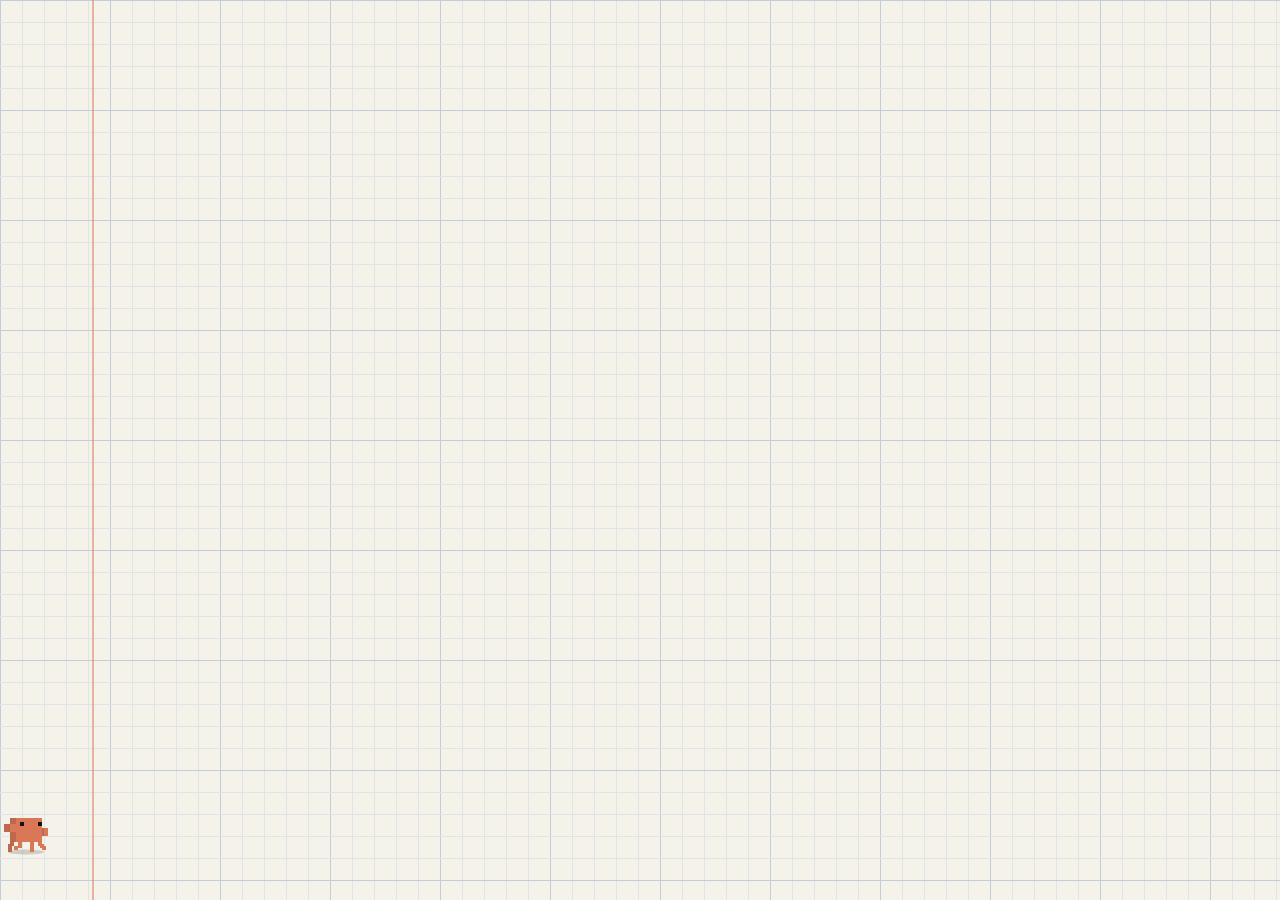
==== commit 1c153772: "Clawd Desk Buddy: more ways to play Cursor: petting (rub back and forth), boop (hold still on him), " ====
--- a/wallpapers/clawd-desk-buddy/source/index.html
+++ b/wallpapers/clawd-desk-buddy/source/index.html
@@ -45,7 +45,7 @@
   const SLEEP_AFTER = [0, 60, 180, 300, 600];    // seconds without mouse movement
   const VISIT_ODDS = [0, 0.1, 0.22];
   const S = { scene: 1, theme: 0, size: 0, roam: 0, cursor: 2, clicks: 2, visits: 1, taskbar: 0, sleep: 2,
-              bubbles: true, sysinfo: true, fps: 30, picture: 'claude-dunes-sunset.jpg' };
+              bubbles: true, sysinfo: true, toys: true, fps: 30, picture: 'claude-dunes-sunset.jpg' };
   let hourOverride = null, sleepOverride = null, batteryOverride = null, introOn = true;
   // For previewing in a browser, e.g. index.html#scene=2&size=1&sleep=15&battery=18
   try {
@@ -58,6 +58,7 @@
     if (q.has('sleep')) sleepOverride = Math.max(0, Number(q.get('sleep')) || 0);
     if (q.has('battery')) batteryOverride = { level: clamp(Number(q.get('battery')) / 100, 0, 1), charging: asBool(q.get('charging')) };
     if (q.has('bubbles')) S.bubbles = asBool(q.get('bubbles'));
+    if (q.has('toys')) S.toys = asBool(q.get('toys'));
     if (q.has('intro')) introOn = asBool(q.get('intro'));
     if (q.has('picture')) S.picture = q.get('picture');
   } catch (e) { /* no hash */ }
@@ -184,7 +185,20 @@
     [BODY, BODY, BODY, '....2200222222220022....', ARMS, ARMS, ARMS, ARMS, BODY, BODY, BODY, BODY],
     [BLANK, BODY, BODY, '....2200222222220022....', ARMS, ARMS, ARMS, ARMS, BODY, BODY, BODY, BODY]
   ], STAND.palette);
+  const LEGS = '....22..22....22..22....';
+  // Happy: eyes squeezed shut into little lines (petting, snacks, high fives).
+  const HAPPY = poseSprite([[BLANK, BLANK, BODY, BODY, '....2200222222220022....', BODY, ARMS, ARMS, ARMS, ARMS,
+                             BODY, BODY, BODY, BODY, LEGS, LEGS, LEGS, LEGS]], STAND.palette);
   const FLOURISHES = ['sway', 'turning', 'danceOnce', 'breakOnce', 'meditate', 'wave', 'lookAround', 'thinking'];
+
+  // Props, as tiny multi-colour pixel pictures. Each letter maps to a colour in pal; '.' is empty.
+  const PROPS = {
+    cookie: { rows: ['.aaa.', 'abaaa', 'aaaba', 'abaaa', '.aaa.'], pal: { a: '#C98B4E', b: '#5A3A22' } },
+    ball:   { rows: ['.ccc.', 'cciic', 'ciicc', 'ccicc', '.ccc.'], pal: { c: '#D97757', i: '#F0EEE6' } },
+    mug:    { rows: ['bbbb..', 'bbbbb.', 'bbbb.b', 'bbbbb.', 'bbbb..'], pal: { b: '#5B8DB8' } },
+    plane:  { rows: ['w......', '.www...', '..wwwww', '.sss...', 's......'], pal: { w: '#A9BED2', s: '#5F7A94' } }
+  };
+  const NOTE = ['..XX', '..X.', '..X.', 'XXX.', 'XX..'];
 
   // Little pixel glyphs for reactions. X = filled.
   const GLYPH = {
@@ -201,12 +215,17 @@
   const C = { x: 0, y: 0, z: 0, vz: 0, vx: 0, vy: 0, facing: 1, state: 'boot', anim: null, f: 0, animRate: 1,
               idleT: 0, nextAct: 2, waved: false, goal: null, deskVar: 'laptop', deskT: 0, timer: 0,
               taps: 0, tray: null, zT: 0, sleptAt: 0, onLand: null, bounces: 0, peak: 0, started: false };
-  const P = { x: null, y: null, inside: false, lastMove: -1e9, anchor: null, press: null, hist: [], wakeAcc: 0 };
+  const P = { x: null, y: null, inside: false, lastMove: -1e9, lastT: 0, anchor: null, press: null, hist: [], wakeAcc: 0,
+              down: null, speed: 0, dirX: 0, turns: [], petDir: 0, rubs: [] };
   let lastActivity = now(), hoverCD = 0, hits = [], pending = null, bubble = null;
+  // cooldowns and little memories for the extra interactions
+  const CD = { boop: 0, whoosh: 0, beat: 0, spin: 0, plane: 0 };
+  let excitedUntil = 0, petLast = 0, petHeartT = 0, emptyClicks = [], lastEmpty = null, snacksEaten = [];
+  const toys = { ball: null, snack: null, plane: null };
   const parts = [];
 
   function play(name) { C.anim = MOVES[name]; C.f = C.anim.start; }
-  function setState(state, move) { C.state = state; C.timer = 0; if (move) play(move); else C.anim = null; }
+  function setState(state, move) { C.state = state; C.timer = 0; C.animRate = 1; if (move) play(move); else C.anim = null; }
   function idle() { setState('idle'); C.idleT = 0; C.vx = C.vy = 0; C.goal = null; C.animRate = 1; }
   function stepAnim(dt) {
     const a = C.anim;
@@ -218,7 +237,10 @@
     } else if (a.oneShot && C.f >= a.end + 1) C.anim = null;
   }
   const headY = () => C.y - SP(C.z) - SP(C.state === 'sleep' ? 12 : 16);
-  const busy = () => ['boot', 'tap', 'held', 'fall', 'dizzy', 'sleep', 'yawn', 'wake'].includes(C.state);
+  const busy = () => ['boot', 'tap', 'held', 'fall', 'dizzy', 'sleep', 'yawn', 'wake', 'eat', 'coffee'].includes(C.state);
+  // States where he's just pottering about and happy to drop what he's doing.
+  const free = () => C.state === 'idle' || C.state === 'flourish' ||
+    (C.state === 'walk' && C.goal && ['wander', 'follow', 'chase', 'click'].includes(C.goal.kind));
   function onClawd(x, y, pad) {
     pad = pad == null ? 3 : pad;
     return Math.abs(x - C.x) <= SP(12 + pad) && y <= C.y - SP(C.z) + SP(pad) && y >= headY() - SP(pad);
@@ -379,12 +401,225 @@
     say('@_@', 2.2);
   }
 
+  /* ---------- memory: he remembers when you last visited (stays in this PC's wallpaper storage) ---------- */
+  const MEM_KEY = 'clawd-desk-buddy';
+  let mem = {};
+  try { mem = JSON.parse(localStorage.getItem(MEM_KEY) || '{}') || {}; } catch (e) { mem = {}; }
+  function saveMem() { try { localStorage.setItem(MEM_KEY, JSON.stringify(mem)); } catch (e) { /* storage off */ } }
+  const today = () => new Date().toDateString();
+  function greeting() {
+    const first = !mem.lastDay, sameDay = mem.lastDay === today(), wd = new Date().getDay();
+    mem.visits = (mem.visits || 0) + 1;
+    mem.lastDay = today();
+    saveMem();
+    if (first) return "hi! i'm clawd";
+    if (sameDay) return pick(['hi again!', 'oh, hi again', 'hi!']);
+    if (wd === 5) return 'happy friday!';
+    if (wd === 1) return 'monday again...';
+    if (wd === 0 || wd === 6) return 'weekend mode!';
+    return pick(['hi!', 'good to see you!', 'hello again!']);
+  }
+  const GREET = greeting();
+
+  /* ---------- toys: snacks, the ball and paper planes ---------- */
+  const propScale = () => Math.max(2, Math.round(pix * 0.9));
+  const ballR = () => 2.5 * propScale();
+  function dropSnack(x, y) {
+    if (!S.toys) return;
+    toys.snack = { x: clamp(x, minX(), maxX()), y, vy: 0, ground: S.roam ? floorY : clamp(y + SP(10), minY(), floorY), landed: false, t: 0 };
+    emit('spark', x, y, { life: 0.4 });
+  }
+  function noticeSnack() {
+    if (C.state === 'sleep' || C.state === 'yawn') { wake(toys.snack.x); say('*sniff sniff*', 1.8); }
+    else if (!busy()) { mark('bang'); if (Math.random() < 0.5) say(pick(['a cookie?!', 'snack!', 'for me?']), 1.6); }
+  }
+  function spawnBall(x, y) {
+    if (!S.toys) return;
+    toys.ball = { x: clamp(x, ballR(), W - ballR()), y, vx: rand(-200, 200) * dpr, vy: 0, t: 0, kicks: 0, cd: 0.4 };
+    if (C.state === 'sleep' || C.state === 'yawn') wake(x);
+    else if (!busy()) { mark('bang'); say(pick(['a ball!', 'ooh!', 'ball!!']), 1.6); }
+  }
+  function throwPlane() {
+    C.facing = C.x < W / 2 ? 1 : -1;            // throw it across the open side of the screen
+    toys.plane = { x: C.x + C.facing * SP(8), y0: headY(), y: headY(), dir: C.facing, t: 0 };
+    hop(3);
+  }
+  function kick() {
+    const b = toys.ball;
+    if (!b) return;
+    face(b.x);
+    hop(4);
+    b.vx = C.facing * rand(450, 1000) * dpr;
+    b.vy = -rand(500, 1100) * dpr;
+    b.kicks++;
+    b.cd = 0.7;
+    emit('spark', b.x, b.y, { life: 0.35 });
+    idle();
+    C.nextAct = 1;
+    if (Math.random() < 0.3) say(pick(['kick!', 'hup!', 'goal?']), 1.2);
+  }
+  function updateToys(dt) {
+    const s = toys.snack;
+    if (s) {
+      s.t += dt;
+      if (!s.landed) {
+        s.vy += 2600 * dpr * dt;
+        s.y += s.vy * dt;
+        if (s.y >= s.ground) { s.y = s.ground; s.landed = true; noticeSnack(); }
+      }
+      if (s.t > 60 && C.state !== 'eat') toys.snack = null;
+    }
+    const b = toys.ball;
+    if (b) {
+      const r = ballR();
+      b.t += dt; b.cd -= dt;
+      b.vy += 2600 * dpr * dt;
+      b.x += b.vx * dt; b.y += b.vy * dt;
+      if (b.x < r) { b.x = r; b.vx = Math.abs(b.vx) * 0.7; }
+      if (b.x > W - r) { b.x = W - r; b.vx = -Math.abs(b.vx) * 0.7; }
+      if (b.y < r) { b.y = r; b.vy = Math.abs(b.vy) * 0.5; }
+      if (b.y >= floorY - r) {
+        b.y = floorY - r;
+        b.vy = b.vy > 250 * dpr ? -b.vy * 0.55 : 0;
+        b.vx *= Math.exp(-dt * 1.4);
+        if (Math.abs(b.vx) < 5 * dpr) b.vx = 0;
+      }
+      if (b.t > 45 || b.kicks >= 10) {
+        toys.ball = null;
+        if (!busy()) say(pick(['that was fun!', 'good game!']), 2.2);
+      }
+    }
+    const p = toys.plane;
+    if (p) {
+      p.t += dt;
+      p.x += p.dir * 240 * dpr * dt;
+      p.y = p.y0 + Math.sin(p.t * 2.2) * 26 * dpr + p.t * 16 * dpr;   // swoops, drifting slowly down
+      if (p.x < -40 * dpr || p.x > W + 40 * dpr || p.y > floorY) toys.plane = null;
+    }
+  }
+  // Snacks beat everything; while a ball is out he plays instead of following the cursor.
+  function toysDrive() {
+    const s = toys.snack, b = toys.ball, k = C.goal && C.goal.kind;
+    if (s && s.landed) {
+      if (C.state === 'desk') { C.deskT = 0; return true; }
+      if (free() || (C.state === 'walk' && k === 'snack')) {
+        if (k !== 'snack') goTo(s.x + (C.x < s.x ? -1 : 1) * SP(8), s.ground, RUN, 'snack');
+        return true;
+      }
+    }
+    if (!b) return false;
+    if (b.cd <= 0 && (free() || (C.state === 'walk' && k === 'ball'))) {
+      goTo(b.x + (C.x < b.x ? -1 : 1) * SP(9), floorY, 56, 'ball');   // re-aimed every frame as it rolls
+      if (Math.abs(C.x - b.x) < SP(12) && b.y > floorY - ballR() - SP(6) && Math.abs(C.y - floorY) < SP(3)) kick();
+    }
+    return true;
+  }
+  function startEat() {
+    C.goal = null; C.vx = C.vy = 0;
+    if (toys.snack) face(toys.snack.x);
+    setState('eat');
+  }
+  function finishEat() {
+    toys.snack = null;
+    hearts(2);
+    const t = now();
+    snacksEaten = snacksEaten.filter(e => t - e < 120);
+    snacksEaten.push(t);
+    if (snacksEaten.length >= 3) { snacksEaten = []; setState('yawn'); say('so full... *yawn*', 2.2); return; }
+    setState('flourish', 'danceOnce');
+    say(pick(['yum!', 'nom nom', 'tasty!', 'thank you!']), 1.8);
+  }
+
+  /* ---------- more ways to play ---------- */
+  function startPet() {
+    C.goal = null; C.vx = C.vy = 0; C.z = Math.max(0, C.z);
+    setState('pet');
+    say(pick(['hehe~', 'that tickles', 'mmm']), 1.8);
+    mem.pets = (mem.pets || 0) + 1;
+    saveMem();
+  }
+  function highFive(x, y) {
+    for (let i = 0; i < 6; i++) emit('spark', x + rand(-6, 6) * pix, y + rand(-6, 6) * pix, { life: rand(0.35, 0.7) });
+    hearts(1);
+    hop(5);
+    setState('flourish', 'danceOnce');
+    say(pick(['high five!', 'yeah!', 'nice!']), 1.6);
+  }
+  function spin(text) {
+    C.goal = null; C.vx = C.vy = 0;
+    setState('flourish', 'turning');
+    C.animRate = 2;
+    if (text && Math.random() < 0.6) say(text, 1.3);
+  }
+  function startCoffee() {
+    mem.coffeeDay = today();
+    saveMem();
+    C.goal = null; C.vx = C.vy = 0;
+    setState('coffee');
+    C.zT = 0;
+    say('coffee first.', 2.4);
+  }
+  // Drag a selection box on the desktop: is he inside it?
+  function selectionBox(x0, y0, x1, y1) {
+    if (busy() || C.state === 'pet') return;
+    const L = Math.min(x0, x1), R = Math.max(x0, x1), T = Math.min(y0, y1), B = Math.max(y0, y1);
+    const cl = C.x - SP(11), cr = C.x + SP(11), ct = headY(), cb = C.y;
+    if (cl >= L && cr <= R && ct >= T && cb <= B) {
+      C.goal = null;
+      hop(6);
+      mark('bang');
+      say(pick(["hey! don't select me", "i'm not a file!", 'nope, not a file']), 2.2);
+      goTo(C.x - L < R - C.x ? L - SP(16) : R + SP(16), C.y, RUN, 'wander');   // out through the nearest side
+    } else if (cr > L && cl < R && cb > T && ct < B) {
+      face((L + R) / 2);
+      mark('question', 0.9);
+    }
+  }
+  // A plain click on empty desktop: double-click, a steady beat, or "what was that?"
+  function emptyClick(x, y, t) {
+    if (lastEmpty && t - lastEmpty.t < 0.4 && Math.hypot(x - lastEmpty.x, y - lastEmpty.y) < 30 * dpr) {
+      lastEmpty = null;
+      if (S.toys) { spawnBall(x, y); return; }
+    } else lastEmpty = { x, y, t };
+    emptyClicks.push(t);
+    if (emptyClicks.length > 4) emptyClicks.shift();
+    const dancing = C.state === 'flourish' && C.anim === MOVES.danceOnce && t < CD.beat;
+    if (dancing) { emit('note', C.x + rand(-8, 8) * pix, headY(), { vx: rand(-6, 6) * pix, vy: -rand(12, 20) * pix, life: 1.2 }); return; }
+    if (emptyClicks.length === 4 && t > CD.beat && (free() || C.state === 'desk')) {
+      const iv = [1, 2, 3].map(i => emptyClicks[i] - emptyClicks[i - 1]);
+      const lo = Math.min(...iv), hi = Math.max(...iv);
+      if (lo > 0.22 && hi < 0.95 && hi / lo < 1.35) {
+        CD.beat = t + 3.2;
+        emptyClicks = [];
+        C.goal = null; C.vx = C.vy = 0;
+        setState('flourish', 'danceOnce');
+        C.animRate = clamp(0.55 / ((lo + hi) / 2), 0.7, 1.8);   // dances faster to a faster beat
+        for (let i = 0; i < 3; i++) emit('note', C.x + rand(-8, 8) * pix, headY(), { vx: rand(-6, 6) * pix, vy: -rand(12, 20) * pix, life: rand(1, 1.5) });
+        say(pick(['♪ nice beat', 'ooh, a beat!', '♪♪']), 1.8);
+        return;
+      }
+    }
+    if (busy() || C.state === 'desk' || C.state === 'deskOut' || C.state === 'pet') return;
+    const d = Math.hypot(x - C.x, y - (C.y - SP(8)));
+    if (d < SP(40)) {
+      face(x);
+      if (hop(6)) mark('bang');
+    } else if (S.clicks === 2 && !toys.ball) {
+      mark('question', 0.8);
+      const side = x > C.x ? -1 : 1;
+      goTo(x + side * SP(9), y + SP(4), d > W * 0.2 ? RUN : 34, 'click', { cx: x, cy: y });
+    } else face(x);
+  }
+
   /* ---------- behaviour ---------- */
   function decide() {
     C.idleT = 0;
     C.nextAct = rand(2.5, 6.5);
-    if (!C.waved) { C.waved = true; setState('flourish', 'wave'); say('hi!'); return; }
+    if (!C.waved) { C.waved = true; setState('flourish', 'wave'); say(GREET); return; }
+    const h = hourNow();
+    if (S.toys && h >= 7 && h < 10 && mem.coffeeDay !== today() && Math.random() < 0.5) { startCoffee(); return; }
     if (isNight() && Math.random() < 0.15) { say('*yawn*', 2); setState('flourish', 'meditate'); return; }
+    if (S.toys && !toys.plane && Math.random() < 0.08) { throwPlane(); return; }
     const cursorNear = S.cursor >= 2 && P.inside && now() - P.lastMove < 20;
     let r = Math.random();
     const tp = VISIT_ODDS[S.visits];
@@ -402,7 +637,9 @@
       C.facing = 1; C.taps = 3; C.tray = g.tray;
       return;
     }
+    if (g.kind === 'snack' && toys.snack) { startEat(); return; }
     idle();
+    if (g.kind === 'ball' && toys.ball && Math.abs(C.x - toys.ball.x) < SP(14)) { kick(); return; }
     if (g.kind === 'click') {
       face(g.cx);
       hop(4);
@@ -418,15 +655,16 @@
   function cursorDrive() {
     if (S.cursor < 2 || P.x == null || !P.inside) return;
     const st = C.state, k = C.goal && C.goal.kind;
-    const free = st === 'idle' || (st === 'walk' && (k === 'wander' || k === 'follow' || k === 'chase'));
+    const loose = st === 'idle' || (st === 'walk' && (k === 'wander' || k === 'follow' || k === 'chase'));
     const [tx, ty] = cursorSpot();
     const d = Math.hypot(tx - C.x, ty - C.y);
-    if (S.cursor === 3) {
+    const excited = now() < excitedUntil;      // you're wiggling the cursor like a laser pointer
+    if (S.cursor === 3 || excited) {
       if (st === 'desk') { C.deskT = 0; return; }
-      if (free && d > SP(6)) goTo(tx, ty, d > SP(40) ? RUN : STROLL, 'chase');
+      if ((loose || (excited && st === 'flourish')) && d > SP(6)) goTo(tx, ty, excited ? RUN * 1.5 : d > SP(40) ? RUN : STROLL, 'chase');
       return;
     }
-    if (!free || now() - P.lastMove < 0.9) return;
+    if (!loose || now() - P.lastMove < 0.9) return;
     if (P.anchor && Math.hypot(P.x - P.anchor.x, P.y - P.anchor.y) < SP(20)) return;
     P.anchor = { x: P.x, y: P.y };
     if (d > SP(20)) goTo(tx, ty, d > W * 0.25 ? RUN : STROLL, 'follow');
@@ -445,8 +683,22 @@
     }
     if (pending && (C.state === 'idle' || (C.state === 'walk' && C.goal && C.goal.kind === 'wander'))) startTray(pending);
     if (pending && C.state === 'desk') C.deskT = Math.min(C.deskT, 0);
-    cursorDrive();
+    updateToys(dt);
+    if (!toysDrive()) cursorDrive();
     C.timer += dt;
+    const t = now();
+    // press and hold on empty desktop: a cookie drops from the cursor
+    const dn = P.down;
+    if (dn && dn.empty && !dn.moved && !dn.used && S.clicks && S.toys && t - dn.t > 0.55) { dn.used = true; dropSnack(dn.x, dn.y); }
+    // hold the cursor still on top of him: boop
+    if (C.state === 'idle' && P.inside && P.x != null && !P.down && t > CD.boop && t - P.lastMove > 1.4 && onClawd(P.x, P.y, 1)) {
+      CD.boop = t + 8;
+      face(P.x);
+      hop(6);
+      const bx = P.x, by = P.y;
+      for (let i = 0; i < 3; i++) emit('spark', bx + rand(-3, 3) * pix, by + rand(-3, 3) * pix, { life: rand(0.35, 0.6) });
+      say('boop!', 1.4);
+    }
 
     switch (C.state) {
       case 'boot': {
@@ -456,7 +708,7 @@
         C.x = Math.min(to, C.x + SP(26) * dt);
         C.animRate = 0.68 * 26 / 9.67;
         stepAnim(dt);
-        if (C.x >= to) { C.waved = true; C.animRate = 1; setState('flourish', 'wave'); say('hi!'); }
+        if (C.x >= to) { C.waved = true; setState('flourish', 'wave'); say(GREET); }
         break;
       }
       case 'idle': {
@@ -549,30 +801,104 @@
         stepAnim(dt);
         if (!C.anim || C.timer > 3.2) { idle(); C.nextAct = 1.5; }
         break;
+      case 'pet':
+        petHeartT += dt;
+        if (petHeartT > 0.55) { petHeartT = 0; hearts(1); }
+        if (t - petLast > 1) {
+          idle();
+          C.nextAct = 2;
+          if (Math.random() < 0.4) say(pick(['more?', 'that was nice', ':)']), 1.6);
+        }
+        break;
+      case 'eat':
+        C.zT += dt;
+        if (C.zT > 0.45) {
+          C.zT = 0;
+          hop(2);
+          for (let i = 0; i < 2; i++) emit('dust', C.x + C.facing * SP(10), C.y - SP(4), { vx: rand(-1, 1) * SP(14), vy: -rand(6, 14) * pix, life: 0.45, color: '#B07A45' });
+        }
+        if (C.timer > 2.2) finishEat();
+        break;
+      case 'coffee':
+        C.zT += dt;
+        if (C.zT > 0.4) { C.zT = 0; emit('steam', C.x + C.facing * SP(13) + rand(-1, 1) * pix, C.y - SP(9), { vx: rand(-2, 2) * pix, vy: -SP(8), life: 1.1 }); }
+        if (C.timer > 7) { idle(); C.nextAct = 2; say(pick(['ahh.', 'ok, ready!']), 1.6); }
+        break;
     }
   }
 
   /* ---------- input (Lively passes the mouse through when Wallpaper input is set to Mouse) ---------- */
+  // Distance from point (px, py) to the segment a-b.
+  function segDist(px, py, ax, ay, bx, by) {
+    const dx = bx - ax, dy = by - ay, L = dx * dx + dy * dy;
+    const u = L ? clamp(((px - ax) * dx + (py - ay) * dy) / L, 0, 1) : 0;
+    return Math.hypot(px - (ax + u * dx), py - (ay + u * dy));
+  }
   function onMove(e) {
-    const x = e.clientX * dpr, y = e.clientY * dpr;
-    const moved = P.x == null ? 0 : Math.hypot(x - P.x, y - P.y);
+    const x = e.clientX * dpr, y = e.clientY * dpr, t = now();
+    const px = P.x, py = P.y;
+    const moved = px == null ? 0 : Math.hypot(x - px, y - py);
+    const dtm = Math.max(0.004, t - P.lastT);
+    P.lastT = t;
     P.x = x; P.y = y; P.inside = true;
-    if (moved > 0.5) { P.lastMove = now(); lastActivity = now(); }
+    if (moved > 0.5) { P.lastMove = t; lastActivity = t; }
+    if (!(e.buttons & 1)) P.down = null;
     if (C.state === 'sleep' || C.state === 'yawn') {
       P.wakeAcc += moved;
       if (P.wakeAcc > 60 * dpr) wake(x);
       return;
     }
     if (C.state === 'held') {
-      P.hist.push({ x, y, t: now() });
-      while (P.hist.length > 2 && now() - P.hist[0].t > 0.1) P.hist.shift();
+      P.hist.push({ x, y, t });
+      while (P.hist.length > 2 && t - P.hist[0].t > 0.1) P.hist.shift();
       if (!(e.buttons & 1)) release();
       return;
     }
     if (P.press && (e.buttons & 1) && S.clicks && !busy() && Math.hypot(x - P.press.x, y - P.press.y) > SP(4)) { grab(); return; }
-    if (S.cursor >= 1 && !P.press && now() > hoverCD && onClawd(x, y, 1) &&
+    if (P.down && P.down.empty && (e.buttons & 1) && Math.hypot(x - P.down.x, y - P.down.y) > 8 * dpr) P.down.moved = true;
+    if (px == null || (e.buttons & 1)) return;
+
+    // how the cursor is moving: speed, and how often it doubles back
+    const v = moved / dtm;
+    P.speed = P.speed * 0.7 + v * 0.3;
+    const dir = Math.sign(x - px);
+    if (dir && Math.abs(x - px) > 2 * dpr) {
+      if (P.dirX && dir !== P.dirX) P.turns.push(t);
+      P.dirX = dir;
+    }
+    P.turns = P.turns.filter(k => t - k < 1);
+    const over = onClawd(x, y, 2);
+
+    // rubbing back and forth over him: petting
+    if (over && dir && (free() || C.state === 'pet')) {
+      if (P.petDir && dir !== P.petDir) P.rubs.push(t);
+      P.petDir = dir;
+      P.rubs = P.rubs.filter(k => t - k < 1.4);
+      if (P.rubs.length >= 3) {
+        if (C.state !== 'pet') startPet();
+        petLast = t;
+        return;
+      }
+    } else if (!over) { P.petDir = 0; P.rubs = []; }
+
+    // flinging the cursor right through him: he spins
+    if (v > 2600 * dpr && t > CD.whoosh && free() && segDist(C.x, C.y - SP(8), px, py, x, y) < SP(14)) {
+      CD.whoosh = t + 3;
+      spin(pick(['whoa!', 'whoosh!']));
+      for (let i = 0; i < 4; i++) emit('wind', C.x - Math.sign(x - px) * SP(14), C.y - SP(rand(4, 14)), { vx: Math.sign(x - px) * rand(40, 70) * pix, life: rand(0.3, 0.5) });
+      return;
+    }
+
+    // wiggling it fast nearby, like a laser pointer: he gets excited and chases
+    if (S.cursor >= 2 && !toys.ball && P.speed > 1100 * dpr && P.turns.length >= 3 &&
+        Math.hypot(x - C.x, y - C.y) < 0.4 * Math.max(W, H) && (free() || C.state === 'walk')) {
+      if (t >= excitedUntil) { mark('bang'); if (Math.random() < 0.6) say(pick(['!!', 'ooh!', 'gotta catch it']), 1.4); }
+      excitedUntil = t + 1.3;
+    }
+
+    if (S.cursor >= 1 && t > hoverCD && over &&
         (C.state === 'idle' || (C.state === 'walk' && C.goal && C.goal.kind === 'wander'))) {
-      hoverCD = now() + 8;
+      hoverCD = t + 8;
       C.goal = null;
       face(x);
       setState('flourish', 'wave');
@@ -581,17 +907,28 @@
   }
   function onDown(e) {
     if (e.button !== 0) return;
-    const x = e.clientX * dpr, y = e.clientY * dpr;
-    P.x = x; P.y = y; P.inside = true; P.lastMove = now(); lastActivity = now();
+    const x = e.clientX * dpr, y = e.clientY * dpr, t = now();
+    P.x = x; P.y = y; P.inside = true; P.lastMove = t; lastActivity = t;
+    P.down = { x, y, t, empty: true, moved: false, used: false };
     if (!S.clicks) return;
-    if (C.state === 'sleep' || C.state === 'yawn') { wake(x); return; }
-    const t = now();
+    if (C.state === 'sleep' || C.state === 'yawn') { wake(x); P.down.used = true; return; }
+    const b = toys.ball;
+    if (b && Math.hypot(x - b.x, y - b.y) < ballR() + 10 * dpr) {
+      // bat the ball away from the cursor
+      b.vx = (b.x >= x ? 1 : -1) * rand(600, 1000) * dpr;
+      b.vy = -rand(700, 1100) * dpr;
+      emit('spark', x, y, { life: 0.35 });
+      P.down.used = true;
+      return;
+    }
     if (onClawd(x, y)) {
+      P.down.empty = false;
       P.press = { x, y };
       hits = hits.filter(h => t - h < 2.5);
       hits.push(t);
-      if (busy()) return;
+      if (busy()) { if (C.state === 'eat') say(pick(['mine!', 'nom']), 1.2); return; }
       if (C.state === 'desk') { hearts(2); say(pick(['one sec!', 'brb, coding', 'busy!']), 1.8); return; }
+      if (C.state === 'flourish' && C.anim === MOVES.wave) { C.goal = null; face(x); highFive(x, y); return; }
       C.goal = null; C.vx = C.vy = 0;
       face(x);
       if (hits.length >= 5) { hits = []; dizzy(); return; }
@@ -603,24 +940,24 @@
       return;
     }
     emit('ripple', x, y, { r0: 2 * dpr, r1: 16 * dpr, life: 0.45 });
-    if (busy() || C.state === 'desk' || C.state === 'deskOut') return;
-    const d = Math.hypot(x - C.x, y - (C.y - SP(8)));
-    if (d < SP(40)) {
-      face(x);
-      if (hop(6)) mark('bang');
-    } else if (S.clicks === 2) {
-      mark('question', 0.8);
-      const side = x > C.x ? -1 : 1;
-      goTo(x + side * SP(9), y + SP(4), d > W * 0.2 ? RUN : 34, 'click', { cx: x, cy: y });
-    } else face(x);
-  }
-  function onUp() {
+  }
+  function onUp(e) {
+    const dn = P.down;
+    P.down = null;
     P.press = null;
-    if (C.state === 'held') release();
+    if (C.state === 'held') { release(); return; }
+    if (!dn || !dn.empty || dn.used || !S.clicks) return;
+    if (dn.moved) { selectionBox(dn.x, dn.y, e.clientX * dpr, e.clientY * dpr); return; }
+    emptyClick(dn.x, dn.y, now());
+  }
+  function onWheel(e) {
+    const t = now();
+    if (t > CD.spin && !busy() && onClawd(e.clientX * dpr, e.clientY * dpr, 2)) { CD.spin = t + 1.5; spin('wheee'); }
   }
   addEventListener('pointermove', onMove, { passive: true });
   addEventListener('pointerdown', onDown, { passive: true });
   addEventListener('pointerup', onUp, { passive: true });
+  addEventListener('wheel', onWheel, { passive: true });
   document.addEventListener('mouseout', e => { if (!e.relatedTarget) P.inside = false; });
 
   /* ---------- backgrounds ---------- */
@@ -788,9 +1125,43 @@
     const ox = Math.round(x - (w * s) / 2), oy = Math.round(y - h * s);
     for (let r = 0; r < h; r++) for (let c = 0; c < w; c++) if (rows[r][c] === 'X') ctx.fillRect(ox + c * s, oy + r * s, s, s);
   }
+  // Multi-colour prop, anchored at its bottom centre; flip mirrors it left-right.
+  function drawProp(pr, x, y, s, flip) {
+    const rows = pr.rows, w = rows[0].length, h = rows.length;
+    const ox = Math.round(x - (w * s) / 2), oy = Math.round(y - h * s);
+    for (let r = 0; r < h; r++) for (let c = 0; c < w; c++) {
+      const ch = rows[r][flip ? w - 1 - c : c];
+      if (ch === '.') continue;
+      ctx.fillStyle = pr.pal[ch];
+      ctx.fillRect(ox + c * s, oy + r * s, s, s);
+    }
+  }
+  function drawToys() {
+    const s = propScale(), sd = sceneDark();
+    const k = toys.snack;
+    if (k) {
+      ctx.globalAlpha = k.t > 57 ? Math.max(0, (60 - k.t) / 3) : C.state === 'eat' ? 1 - 0.7 * clamp(C.timer / 2.2, 0, 1) : 1;
+      drawProp(PROPS.cookie, k.x, k.y, s);
+      ctx.globalAlpha = 1;
+    }
+    const b = toys.ball;
+    if (b) {
+      const lift = floorY - (b.y + ballR());
+      ctx.fillStyle = `rgba(20,14,10,${((0.16 + 0.12 * sd) / (1 + lift / (40 * dpr))).toFixed(3)})`;
+      ctx.beginPath();
+      ctx.ellipse(b.x, floorY, s * 2.5, Math.max(1, s * 0.6), 0, 0, TAU);
+      ctx.fill();
+      ctx.globalAlpha = b.t > 43 ? Math.max(0, (45 - b.t) / 2) : 1;
+      drawProp(PROPS.ball, b.x, b.y + ballR(), s, Math.floor(b.x / (s * 4)) % 2 === 1);   // pattern flips as it rolls
+      ctx.globalAlpha = 1;
+    }
+    const p = toys.plane;
+    if (p) drawProp(PROPS.plane, p.x, p.y, s, p.dir < 0);
+  }
   function currentFrame() {
     if (C.state === 'sleep') return [SLEEP, Math.floor(now() / 1.4) % 2];
     if (C.state === 'yawn') return [SLEEP, 0];
+    if (C.state === 'pet' || C.state === 'eat') return [HAPPY, 0];
     if (C.anim) return [C.anim.spr, clamp(C.f | 0, 0, C.anim.spr.frames.length - 1)];
     return [STAND, 0];
   }
@@ -812,6 +1183,7 @@
     if (C.facing < 0) ctx.scale(-1, 1);
     ctx.drawImage(frameCanvas(sp, fi), -sp.ax * pix, -sp.ay * pix, sp.w * pix, sp.h * pix);
     ctx.restore();
+    if (C.state === 'coffee') drawProp(PROPS.mug, x + C.facing * SP(13), y - SP(4), propScale(), C.facing < 0);
     if (C.state === 'dizzy') {
       const gs = Math.max(1, Math.round(pix * 0.6));
       for (let i = 0; i < 3; i++) {
@@ -836,7 +1208,10 @@
         case 'bang': glyph(GLYPH.bang, x, y, gs, '#D97757'); break;
         case 'question': glyph(GLYPH.question, x, y, gs, sd > 0.5 ? '#F0EEE6' : '#3D3929'); break;
         case 'spark': glyph(GLYPH.spark, x, y, gs, '#E8B04A'); break;
-        case 'dust': p.vy += SP(40) * dt; ctx.fillStyle = sd > 0.5 ? '#6B645A' : '#B9AE9C'; ctx.fillRect(Math.round(x), Math.round(y), Math.max(1, Math.round(pix * 0.8)), Math.max(1, Math.round(pix * 0.8))); break;
+        case 'note': glyph(NOTE, x + Math.sin(p.t * 5) * SP(1.5), y, gs, sd > 0.5 ? '#F0EEE6' : '#D97757'); break;
+        case 'steam': ctx.fillStyle = sd > 0.5 ? 'rgba(240,238,230,0.55)' : 'rgba(120,112,100,0.45)'; ctx.fillRect(Math.round(x + Math.sin(p.t * 6) * pix), Math.round(y), gs, gs); break;
+        case 'wind': ctx.fillStyle = sd > 0.5 ? 'rgba(240,238,230,0.6)' : 'rgba(61,57,41,0.45)'; ctx.fillRect(Math.round(x), Math.round(y), SP(6), Math.max(1, Math.round(pix * 0.5))); break;
+        case 'dust': p.vy += SP(40) * dt; ctx.fillStyle = p.color || (sd > 0.5 ? '#6B645A' : '#B9AE9C'); ctx.fillRect(Math.round(x), Math.round(y), Math.max(1, Math.round(pix * 0.8)), Math.max(1, Math.round(pix * 0.8))); break;
         case 'z': {
           ctx.fillStyle = sd > 0.5 ? '#F0EEE6' : '#3D3929';
           ctx.font = `700 ${Math.round((9 + u * 6) * dpr)}px "Cascadia Mono", Consolas, monospace`;
@@ -916,6 +1291,7 @@
     checkClock();
     updateClawd(dt);
     ctx.clearRect(0, 0, W, H);
+    drawToys();
     drawClawd();
     drawParts(dt);
     drawBubble(dt);
@@ -935,6 +1311,7 @@
       case 'sleep': S.sleep = clampInt(val, 0, 4); break;
       case 'bubbles': S.bubbles = asBool(val); if (!S.bubbles) bubble = null; break;
       case 'sysinfo': S.sysinfo = asBool(val); break;
+      case 'toys': S.toys = asBool(val); if (!S.toys) { toys.ball = null; toys.snack = null; toys.plane = null; } break;
       case 'fps': S.fps = FPS[clampInt(val, 0, 2)]; break;
       case 'picture': S.picture = val; loadPicture(val); break;
       default: return;
@@ -969,7 +1346,10 @@
   if (!introOn) { C.x = W * 0.16; C.waved = true; idle(); }
   if (S.picture) loadPicture(S.picture);
   if (/(^|&)debug=1/.test(location.hash.slice(1))) window.clawdDebug = { C, P, S, parts, get bubble() { return bubble; }, onBattery, say, setState, hearts, fallAsleep, startDesk, get floorY() { return floorY; },
-    draw() { drawBg(); ctx.clearRect(0, 0, W, H); drawClawd(); drawParts(0); drawBubble(0); } };
+    draw() { drawBg(); ctx.clearRect(0, 0, W, H); drawToys(); drawClawd(); drawParts(0); drawBubble(0); },
+    toys, dropSnack, spawnBall, throwPlane, startCoffee, mem, get excitedUntil() { return excitedUntil; } };
+  // Debug only: keep ticking in a hidden preview tab, where requestAnimationFrame is throttled.
+  if (window.clawdDebug) setInterval(() => frame(performance.now()), 33);
   requestAnimationFrame(frame);
 })();
 </script>
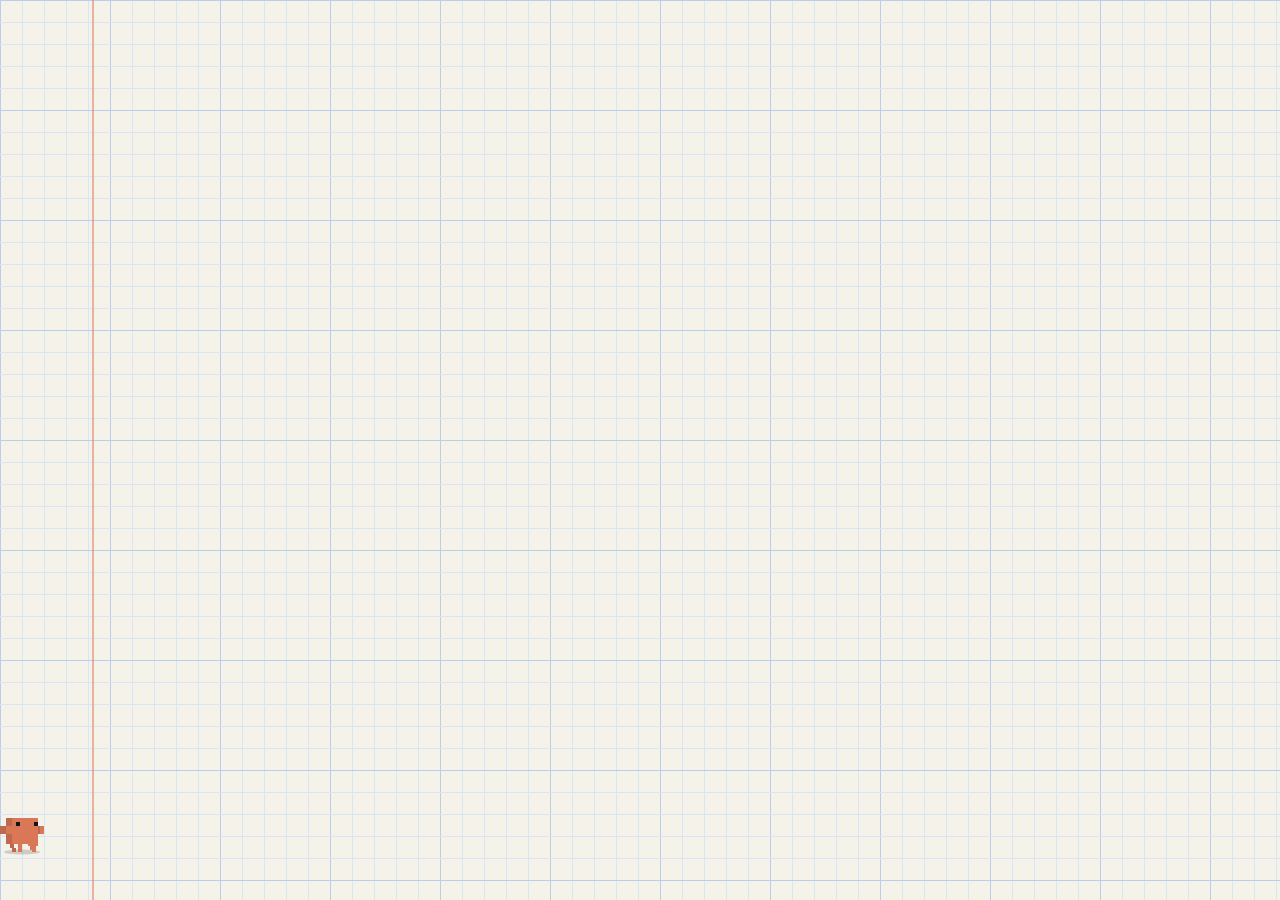
==== commit 6bd0c714: "Merge pull request #1 from Hirukadeven07/clawd-desk-buddy Add Clawd Desk Buddy live wallpaper" ====
--- a/wallpapers/clawd-desk-buddy/source/index.html
+++ b/wallpapers/clawd-desk-buddy/source/index.html
@@ -45,7 +45,7 @@
   const SLEEP_AFTER = [0, 60, 180, 300, 600];    // seconds without mouse movement
   const VISIT_ODDS = [0, 0.1, 0.22];
   const S = { scene: 1, theme: 0, size: 0, roam: 0, cursor: 2, clicks: 2, visits: 1, taskbar: 0, sleep: 2,
-              bubbles: true, sysinfo: true, toys: true, fps: 30, picture: 'claude-dunes-sunset.jpg' };
+              bubbles: true, sysinfo: true, fps: 30, picture: 'claude-dunes-sunset.jpg' };
   let hourOverride = null, sleepOverride = null, batteryOverride = null, introOn = true;
   // For previewing in a browser, e.g. index.html#scene=2&size=1&sleep=15&battery=18
   try {
@@ -58,7 +58,6 @@
     if (q.has('sleep')) sleepOverride = Math.max(0, Number(q.get('sleep')) || 0);
     if (q.has('battery')) batteryOverride = { level: clamp(Number(q.get('battery')) / 100, 0, 1), charging: asBool(q.get('charging')) };
     if (q.has('bubbles')) S.bubbles = asBool(q.get('bubbles'));
-    if (q.has('toys')) S.toys = asBool(q.get('toys'));
     if (q.has('intro')) introOn = asBool(q.get('intro'));
     if (q.has('picture')) S.picture = q.get('picture');
   } catch (e) { /* no hash */ }
@@ -185,20 +184,7 @@
     [BODY, BODY, BODY, '....2200222222220022....', ARMS, ARMS, ARMS, ARMS, BODY, BODY, BODY, BODY],
     [BLANK, BODY, BODY, '....2200222222220022....', ARMS, ARMS, ARMS, ARMS, BODY, BODY, BODY, BODY]
   ], STAND.palette);
-  const LEGS = '....22..22....22..22....';
-  // Happy: eyes squeezed shut into little lines (petting, snacks, high fives).
-  const HAPPY = poseSprite([[BLANK, BLANK, BODY, BODY, '....2200222222220022....', BODY, ARMS, ARMS, ARMS, ARMS,
-                             BODY, BODY, BODY, BODY, LEGS, LEGS, LEGS, LEGS]], STAND.palette);
   const FLOURISHES = ['sway', 'turning', 'danceOnce', 'breakOnce', 'meditate', 'wave', 'lookAround', 'thinking'];
-
-  // Props, as tiny multi-colour pixel pictures. Each letter maps to a colour in pal; '.' is empty.
-  const PROPS = {
-    cookie: { rows: ['.aaa.', 'abaaa', 'aaaba', 'abaaa', '.aaa.'], pal: { a: '#C98B4E', b: '#5A3A22' } },
-    ball:   { rows: ['.ccc.', 'cciic', 'ciicc', 'ccicc', '.ccc.'], pal: { c: '#D97757', i: '#F0EEE6' } },
-    mug:    { rows: ['bbbb..', 'bbbbb.', 'bbbb.b', 'bbbbb.', 'bbbb..'], pal: { b: '#5B8DB8' } },
-    plane:  { rows: ['w......', '.www...', '..wwwww', '.sss...', 's......'], pal: { w: '#A9BED2', s: '#5F7A94' } }
-  };
-  const NOTE = ['..XX', '..X.', '..X.', 'XXX.', 'XX..'];
 
   // Little pixel glyphs for reactions. X = filled.
   const GLYPH = {
@@ -215,17 +201,12 @@
   const C = { x: 0, y: 0, z: 0, vz: 0, vx: 0, vy: 0, facing: 1, state: 'boot', anim: null, f: 0, animRate: 1,
               idleT: 0, nextAct: 2, waved: false, goal: null, deskVar: 'laptop', deskT: 0, timer: 0,
               taps: 0, tray: null, zT: 0, sleptAt: 0, onLand: null, bounces: 0, peak: 0, started: false };
-  const P = { x: null, y: null, inside: false, lastMove: -1e9, lastT: 0, anchor: null, press: null, hist: [], wakeAcc: 0,
-              down: null, speed: 0, dirX: 0, turns: [], petDir: 0, rubs: [] };
+  const P = { x: null, y: null, inside: false, lastMove: -1e9, anchor: null, press: null, hist: [], wakeAcc: 0 };
   let lastActivity = now(), hoverCD = 0, hits = [], pending = null, bubble = null;
-  // cooldowns and little memories for the extra interactions
-  const CD = { boop: 0, whoosh: 0, beat: 0, spin: 0, plane: 0 };
-  let excitedUntil = 0, petLast = 0, petHeartT = 0, emptyClicks = [], lastEmpty = null, snacksEaten = [];
-  const toys = { ball: null, snack: null, plane: null };
   const parts = [];
 
   function play(name) { C.anim = MOVES[name]; C.f = C.anim.start; }
-  function setState(state, move) { C.state = state; C.timer = 0; C.animRate = 1; if (move) play(move); else C.anim = null; }
+  function setState(state, move) { C.state = state; C.timer = 0; if (move) play(move); else C.anim = null; }
   function idle() { setState('idle'); C.idleT = 0; C.vx = C.vy = 0; C.goal = null; C.animRate = 1; }
   function stepAnim(dt) {
     const a = C.anim;
@@ -237,10 +218,7 @@
     } else if (a.oneShot && C.f >= a.end + 1) C.anim = null;
   }
   const headY = () => C.y - SP(C.z) - SP(C.state === 'sleep' ? 12 : 16);
-  const busy = () => ['boot', 'tap', 'held', 'fall', 'dizzy', 'sleep', 'yawn', 'wake', 'eat', 'coffee'].includes(C.state);
-  // States where he's just pottering about and happy to drop what he's doing.
-  const free = () => C.state === 'idle' || C.state === 'flourish' ||
-    (C.state === 'walk' && C.goal && ['wander', 'follow', 'chase', 'click'].includes(C.goal.kind));
+  const busy = () => ['boot', 'tap', 'held', 'fall', 'dizzy', 'sleep', 'yawn', 'wake'].includes(C.state);
   function onClawd(x, y, pad) {
     pad = pad == null ? 3 : pad;
     return Math.abs(x - C.x) <= SP(12 + pad) && y <= C.y - SP(C.z) + SP(pad) && y >= headY() - SP(pad);
@@ -401,225 +379,12 @@
     say('@_@', 2.2);
   }
 
-  /* ---------- memory: he remembers when you last visited (stays in this PC's wallpaper storage) ---------- */
-  const MEM_KEY = 'clawd-desk-buddy';
-  let mem = {};
-  try { mem = JSON.parse(localStorage.getItem(MEM_KEY) || '{}') || {}; } catch (e) { mem = {}; }
-  function saveMem() { try { localStorage.setItem(MEM_KEY, JSON.stringify(mem)); } catch (e) { /* storage off */ } }
-  const today = () => new Date().toDateString();
-  function greeting() {
-    const first = !mem.lastDay, sameDay = mem.lastDay === today(), wd = new Date().getDay();
-    mem.visits = (mem.visits || 0) + 1;
-    mem.lastDay = today();
-    saveMem();
-    if (first) return "hi! i'm clawd";
-    if (sameDay) return pick(['hi again!', 'oh, hi again', 'hi!']);
-    if (wd === 5) return 'happy friday!';
-    if (wd === 1) return 'monday again...';
-    if (wd === 0 || wd === 6) return 'weekend mode!';
-    return pick(['hi!', 'good to see you!', 'hello again!']);
-  }
-  const GREET = greeting();
-
-  /* ---------- toys: snacks, the ball and paper planes ---------- */
-  const propScale = () => Math.max(2, Math.round(pix * 0.9));
-  const ballR = () => 2.5 * propScale();
-  function dropSnack(x, y) {
-    if (!S.toys) return;
-    toys.snack = { x: clamp(x, minX(), maxX()), y, vy: 0, ground: S.roam ? floorY : clamp(y + SP(10), minY(), floorY), landed: false, t: 0 };
-    emit('spark', x, y, { life: 0.4 });
-  }
-  function noticeSnack() {
-    if (C.state === 'sleep' || C.state === 'yawn') { wake(toys.snack.x); say('*sniff sniff*', 1.8); }
-    else if (!busy()) { mark('bang'); if (Math.random() < 0.5) say(pick(['a cookie?!', 'snack!', 'for me?']), 1.6); }
-  }
-  function spawnBall(x, y) {
-    if (!S.toys) return;
-    toys.ball = { x: clamp(x, ballR(), W - ballR()), y, vx: rand(-200, 200) * dpr, vy: 0, t: 0, kicks: 0, cd: 0.4 };
-    if (C.state === 'sleep' || C.state === 'yawn') wake(x);
-    else if (!busy()) { mark('bang'); say(pick(['a ball!', 'ooh!', 'ball!!']), 1.6); }
-  }
-  function throwPlane() {
-    C.facing = C.x < W / 2 ? 1 : -1;            // throw it across the open side of the screen
-    toys.plane = { x: C.x + C.facing * SP(8), y0: headY(), y: headY(), dir: C.facing, t: 0 };
-    hop(3);
-  }
-  function kick() {
-    const b = toys.ball;
-    if (!b) return;
-    face(b.x);
-    hop(4);
-    b.vx = C.facing * rand(450, 1000) * dpr;
-    b.vy = -rand(500, 1100) * dpr;
-    b.kicks++;
-    b.cd = 0.7;
-    emit('spark', b.x, b.y, { life: 0.35 });
-    idle();
-    C.nextAct = 1;
-    if (Math.random() < 0.3) say(pick(['kick!', 'hup!', 'goal?']), 1.2);
-  }
-  function updateToys(dt) {
-    const s = toys.snack;
-    if (s) {
-      s.t += dt;
-      if (!s.landed) {
-        s.vy += 2600 * dpr * dt;
-        s.y += s.vy * dt;
-        if (s.y >= s.ground) { s.y = s.ground; s.landed = true; noticeSnack(); }
-      }
-      if (s.t > 60 && C.state !== 'eat') toys.snack = null;
-    }
-    const b = toys.ball;
-    if (b) {
-      const r = ballR();
-      b.t += dt; b.cd -= dt;
-      b.vy += 2600 * dpr * dt;
-      b.x += b.vx * dt; b.y += b.vy * dt;
-      if (b.x < r) { b.x = r; b.vx = Math.abs(b.vx) * 0.7; }
-      if (b.x > W - r) { b.x = W - r; b.vx = -Math.abs(b.vx) * 0.7; }
-      if (b.y < r) { b.y = r; b.vy = Math.abs(b.vy) * 0.5; }
-      if (b.y >= floorY - r) {
-        b.y = floorY - r;
-        b.vy = b.vy > 250 * dpr ? -b.vy * 0.55 : 0;
-        b.vx *= Math.exp(-dt * 1.4);
-        if (Math.abs(b.vx) < 5 * dpr) b.vx = 0;
-      }
-      if (b.t > 45 || b.kicks >= 10) {
-        toys.ball = null;
-        if (!busy()) say(pick(['that was fun!', 'good game!']), 2.2);
-      }
-    }
-    const p = toys.plane;
-    if (p) {
-      p.t += dt;
-      p.x += p.dir * 240 * dpr * dt;
-      p.y = p.y0 + Math.sin(p.t * 2.2) * 26 * dpr + p.t * 16 * dpr;   // swoops, drifting slowly down
-      if (p.x < -40 * dpr || p.x > W + 40 * dpr || p.y > floorY) toys.plane = null;
-    }
-  }
-  // Snacks beat everything; while a ball is out he plays instead of following the cursor.
-  function toysDrive() {
-    const s = toys.snack, b = toys.ball, k = C.goal && C.goal.kind;
-    if (s && s.landed) {
-      if (C.state === 'desk') { C.deskT = 0; return true; }
-      if (free() || (C.state === 'walk' && k === 'snack')) {
-        if (k !== 'snack') goTo(s.x + (C.x < s.x ? -1 : 1) * SP(8), s.ground, RUN, 'snack');
-        return true;
-      }
-    }
-    if (!b) return false;
-    if (b.cd <= 0 && (free() || (C.state === 'walk' && k === 'ball'))) {
-      goTo(b.x + (C.x < b.x ? -1 : 1) * SP(9), floorY, 56, 'ball');   // re-aimed every frame as it rolls
-      if (Math.abs(C.x - b.x) < SP(12) && b.y > floorY - ballR() - SP(6) && Math.abs(C.y - floorY) < SP(3)) kick();
-    }
-    return true;
-  }
-  function startEat() {
-    C.goal = null; C.vx = C.vy = 0;
-    if (toys.snack) face(toys.snack.x);
-    setState('eat');
-  }
-  function finishEat() {
-    toys.snack = null;
-    hearts(2);
-    const t = now();
-    snacksEaten = snacksEaten.filter(e => t - e < 120);
-    snacksEaten.push(t);
-    if (snacksEaten.length >= 3) { snacksEaten = []; setState('yawn'); say('so full... *yawn*', 2.2); return; }
-    setState('flourish', 'danceOnce');
-    say(pick(['yum!', 'nom nom', 'tasty!', 'thank you!']), 1.8);
-  }
-
-  /* ---------- more ways to play ---------- */
-  function startPet() {
-    C.goal = null; C.vx = C.vy = 0; C.z = Math.max(0, C.z);
-    setState('pet');
-    say(pick(['hehe~', 'that tickles', 'mmm']), 1.8);
-    mem.pets = (mem.pets || 0) + 1;
-    saveMem();
-  }
-  function highFive(x, y) {
-    for (let i = 0; i < 6; i++) emit('spark', x + rand(-6, 6) * pix, y + rand(-6, 6) * pix, { life: rand(0.35, 0.7) });
-    hearts(1);
-    hop(5);
-    setState('flourish', 'danceOnce');
-    say(pick(['high five!', 'yeah!', 'nice!']), 1.6);
-  }
-  function spin(text) {
-    C.goal = null; C.vx = C.vy = 0;
-    setState('flourish', 'turning');
-    C.animRate = 2;
-    if (text && Math.random() < 0.6) say(text, 1.3);
-  }
-  function startCoffee() {
-    mem.coffeeDay = today();
-    saveMem();
-    C.goal = null; C.vx = C.vy = 0;
-    setState('coffee');
-    C.zT = 0;
-    say('coffee first.', 2.4);
-  }
-  // Drag a selection box on the desktop: is he inside it?
-  function selectionBox(x0, y0, x1, y1) {
-    if (busy() || C.state === 'pet') return;
-    const L = Math.min(x0, x1), R = Math.max(x0, x1), T = Math.min(y0, y1), B = Math.max(y0, y1);
-    const cl = C.x - SP(11), cr = C.x + SP(11), ct = headY(), cb = C.y;
-    if (cl >= L && cr <= R && ct >= T && cb <= B) {
-      C.goal = null;
-      hop(6);
-      mark('bang');
-      say(pick(["hey! don't select me", "i'm not a file!", 'nope, not a file']), 2.2);
-      goTo(C.x - L < R - C.x ? L - SP(16) : R + SP(16), C.y, RUN, 'wander');   // out through the nearest side
-    } else if (cr > L && cl < R && cb > T && ct < B) {
-      face((L + R) / 2);
-      mark('question', 0.9);
-    }
-  }
-  // A plain click on empty desktop: double-click, a steady beat, or "what was that?"
-  function emptyClick(x, y, t) {
-    if (lastEmpty && t - lastEmpty.t < 0.4 && Math.hypot(x - lastEmpty.x, y - lastEmpty.y) < 30 * dpr) {
-      lastEmpty = null;
-      if (S.toys) { spawnBall(x, y); return; }
-    } else lastEmpty = { x, y, t };
-    emptyClicks.push(t);
-    if (emptyClicks.length > 4) emptyClicks.shift();
-    const dancing = C.state === 'flourish' && C.anim === MOVES.danceOnce && t < CD.beat;
-    if (dancing) { emit('note', C.x + rand(-8, 8) * pix, headY(), { vx: rand(-6, 6) * pix, vy: -rand(12, 20) * pix, life: 1.2 }); return; }
-    if (emptyClicks.length === 4 && t > CD.beat && (free() || C.state === 'desk')) {
-      const iv = [1, 2, 3].map(i => emptyClicks[i] - emptyClicks[i - 1]);
-      const lo = Math.min(...iv), hi = Math.max(...iv);
-      if (lo > 0.22 && hi < 0.95 && hi / lo < 1.35) {
-        CD.beat = t + 3.2;
-        emptyClicks = [];
-        C.goal = null; C.vx = C.vy = 0;
-        setState('flourish', 'danceOnce');
-        C.animRate = clamp(0.55 / ((lo + hi) / 2), 0.7, 1.8);   // dances faster to a faster beat
-        for (let i = 0; i < 3; i++) emit('note', C.x + rand(-8, 8) * pix, headY(), { vx: rand(-6, 6) * pix, vy: -rand(12, 20) * pix, life: rand(1, 1.5) });
-        say(pick(['♪ nice beat', 'ooh, a beat!', '♪♪']), 1.8);
-        return;
-      }
-    }
-    if (busy() || C.state === 'desk' || C.state === 'deskOut' || C.state === 'pet') return;
-    const d = Math.hypot(x - C.x, y - (C.y - SP(8)));
-    if (d < SP(40)) {
-      face(x);
-      if (hop(6)) mark('bang');
-    } else if (S.clicks === 2 && !toys.ball) {
-      mark('question', 0.8);
-      const side = x > C.x ? -1 : 1;
-      goTo(x + side * SP(9), y + SP(4), d > W * 0.2 ? RUN : 34, 'click', { cx: x, cy: y });
-    } else face(x);
-  }
-
   /* ---------- behaviour ---------- */
   function decide() {
     C.idleT = 0;
     C.nextAct = rand(2.5, 6.5);
-    if (!C.waved) { C.waved = true; setState('flourish', 'wave'); say(GREET); return; }
-    const h = hourNow();
-    if (S.toys && h >= 7 && h < 10 && mem.coffeeDay !== today() && Math.random() < 0.5) { startCoffee(); return; }
+    if (!C.waved) { C.waved = true; setState('flourish', 'wave'); say('hi!'); return; }
     if (isNight() && Math.random() < 0.15) { say('*yawn*', 2); setState('flourish', 'meditate'); return; }
-    if (S.toys && !toys.plane && Math.random() < 0.08) { throwPlane(); return; }
     const cursorNear = S.cursor >= 2 && P.inside && now() - P.lastMove < 20;
     let r = Math.random();
     const tp = VISIT_ODDS[S.visits];
@@ -637,9 +402,7 @@
       C.facing = 1; C.taps = 3; C.tray = g.tray;
       return;
     }
-    if (g.kind === 'snack' && toys.snack) { startEat(); return; }
     idle();
-    if (g.kind === 'ball' && toys.ball && Math.abs(C.x - toys.ball.x) < SP(14)) { kick(); return; }
     if (g.kind === 'click') {
       face(g.cx);
       hop(4);
@@ -655,16 +418,15 @@
   function cursorDrive() {
     if (S.cursor < 2 || P.x == null || !P.inside) return;
     const st = C.state, k = C.goal && C.goal.kind;
-    const loose = st === 'idle' || (st === 'walk' && (k === 'wander' || k === 'follow' || k === 'chase'));
+    const free = st === 'idle' || (st === 'walk' && (k === 'wander' || k === 'follow' || k === 'chase'));
     const [tx, ty] = cursorSpot();
     const d = Math.hypot(tx - C.x, ty - C.y);
-    const excited = now() < excitedUntil;      // you're wiggling the cursor like a laser pointer
-    if (S.cursor === 3 || excited) {
+    if (S.cursor === 3) {
       if (st === 'desk') { C.deskT = 0; return; }
-      if ((loose || (excited && st === 'flourish')) && d > SP(6)) goTo(tx, ty, excited ? RUN * 1.5 : d > SP(40) ? RUN : STROLL, 'chase');
+      if (free && d > SP(6)) goTo(tx, ty, d > SP(40) ? RUN : STROLL, 'chase');
       return;
     }
-    if (!loose || now() - P.lastMove < 0.9) return;
+    if (!free || now() - P.lastMove < 0.9) return;
     if (P.anchor && Math.hypot(P.x - P.anchor.x, P.y - P.anchor.y) < SP(20)) return;
     P.anchor = { x: P.x, y: P.y };
     if (d > SP(20)) goTo(tx, ty, d > W * 0.25 ? RUN : STROLL, 'follow');
@@ -683,22 +445,8 @@
     }
     if (pending && (C.state === 'idle' || (C.state === 'walk' && C.goal && C.goal.kind === 'wander'))) startTray(pending);
     if (pending && C.state === 'desk') C.deskT = Math.min(C.deskT, 0);
-    updateToys(dt);
-    if (!toysDrive()) cursorDrive();
+    cursorDrive();
     C.timer += dt;
-    const t = now();
-    // press and hold on empty desktop: a cookie drops from the cursor
-    const dn = P.down;
-    if (dn && dn.empty && !dn.moved && !dn.used && S.clicks && S.toys && t - dn.t > 0.55) { dn.used = true; dropSnack(dn.x, dn.y); }
-    // hold the cursor still on top of him: boop
-    if (C.state === 'idle' && P.inside && P.x != null && !P.down && t > CD.boop && t - P.lastMove > 1.4 && onClawd(P.x, P.y, 1)) {
-      CD.boop = t + 8;
-      face(P.x);
-      hop(6);
-      const bx = P.x, by = P.y;
-      for (let i = 0; i < 3; i++) emit('spark', bx + rand(-3, 3) * pix, by + rand(-3, 3) * pix, { life: rand(0.35, 0.6) });
-      say('boop!', 1.4);
-    }
 
     switch (C.state) {
       case 'boot': {
@@ -708,7 +456,7 @@
         C.x = Math.min(to, C.x + SP(26) * dt);
         C.animRate = 0.68 * 26 / 9.67;
         stepAnim(dt);
-        if (C.x >= to) { C.waved = true; setState('flourish', 'wave'); say(GREET); }
+        if (C.x >= to) { C.waved = true; C.animRate = 1; setState('flourish', 'wave'); say('hi!'); }
         break;
       }
       case 'idle': {
@@ -801,104 +549,30 @@
         stepAnim(dt);
         if (!C.anim || C.timer > 3.2) { idle(); C.nextAct = 1.5; }
         break;
-      case 'pet':
-        petHeartT += dt;
-        if (petHeartT > 0.55) { petHeartT = 0; hearts(1); }
-        if (t - petLast > 1) {
-          idle();
-          C.nextAct = 2;
-          if (Math.random() < 0.4) say(pick(['more?', 'that was nice', ':)']), 1.6);
-        }
-        break;
-      case 'eat':
-        C.zT += dt;
-        if (C.zT > 0.45) {
-          C.zT = 0;
-          hop(2);
-          for (let i = 0; i < 2; i++) emit('dust', C.x + C.facing * SP(10), C.y - SP(4), { vx: rand(-1, 1) * SP(14), vy: -rand(6, 14) * pix, life: 0.45, color: '#B07A45' });
-        }
-        if (C.timer > 2.2) finishEat();
-        break;
-      case 'coffee':
-        C.zT += dt;
-        if (C.zT > 0.4) { C.zT = 0; emit('steam', C.x + C.facing * SP(13) + rand(-1, 1) * pix, C.y - SP(9), { vx: rand(-2, 2) * pix, vy: -SP(8), life: 1.1 }); }
-        if (C.timer > 7) { idle(); C.nextAct = 2; say(pick(['ahh.', 'ok, ready!']), 1.6); }
-        break;
     }
   }
 
   /* ---------- input (Lively passes the mouse through when Wallpaper input is set to Mouse) ---------- */
-  // Distance from point (px, py) to the segment a-b.
-  function segDist(px, py, ax, ay, bx, by) {
-    const dx = bx - ax, dy = by - ay, L = dx * dx + dy * dy;
-    const u = L ? clamp(((px - ax) * dx + (py - ay) * dy) / L, 0, 1) : 0;
-    return Math.hypot(px - (ax + u * dx), py - (ay + u * dy));
-  }
   function onMove(e) {
-    const x = e.clientX * dpr, y = e.clientY * dpr, t = now();
-    const px = P.x, py = P.y;
-    const moved = px == null ? 0 : Math.hypot(x - px, y - py);
-    const dtm = Math.max(0.004, t - P.lastT);
-    P.lastT = t;
+    const x = e.clientX * dpr, y = e.clientY * dpr;
+    const moved = P.x == null ? 0 : Math.hypot(x - P.x, y - P.y);
     P.x = x; P.y = y; P.inside = true;
-    if (moved > 0.5) { P.lastMove = t; lastActivity = t; }
-    if (!(e.buttons & 1)) P.down = null;
+    if (moved > 0.5) { P.lastMove = now(); lastActivity = now(); }
     if (C.state === 'sleep' || C.state === 'yawn') {
       P.wakeAcc += moved;
       if (P.wakeAcc > 60 * dpr) wake(x);
       return;
     }
     if (C.state === 'held') {
-      P.hist.push({ x, y, t });
-      while (P.hist.length > 2 && t - P.hist[0].t > 0.1) P.hist.shift();
+      P.hist.push({ x, y, t: now() });
+      while (P.hist.length > 2 && now() - P.hist[0].t > 0.1) P.hist.shift();
       if (!(e.buttons & 1)) release();
       return;
     }
     if (P.press && (e.buttons & 1) && S.clicks && !busy() && Math.hypot(x - P.press.x, y - P.press.y) > SP(4)) { grab(); return; }
-    if (P.down && P.down.empty && (e.buttons & 1) && Math.hypot(x - P.down.x, y - P.down.y) > 8 * dpr) P.down.moved = true;
-    if (px == null || (e.buttons & 1)) return;
-
-    // how the cursor is moving: speed, and how often it doubles back
-    const v = moved / dtm;
-    P.speed = P.speed * 0.7 + v * 0.3;
-    const dir = Math.sign(x - px);
-    if (dir && Math.abs(x - px) > 2 * dpr) {
-      if (P.dirX && dir !== P.dirX) P.turns.push(t);
-      P.dirX = dir;
-    }
-    P.turns = P.turns.filter(k => t - k < 1);
-    const over = onClawd(x, y, 2);
-
-    // rubbing back and forth over him: petting
-    if (over && dir && (free() || C.state === 'pet')) {
-      if (P.petDir && dir !== P.petDir) P.rubs.push(t);
-      P.petDir = dir;
-      P.rubs = P.rubs.filter(k => t - k < 1.4);
-      if (P.rubs.length >= 3) {
-        if (C.state !== 'pet') startPet();
-        petLast = t;
-        return;
-      }
-    } else if (!over) { P.petDir = 0; P.rubs = []; }
-
-    // flinging the cursor right through him: he spins
-    if (v > 2600 * dpr && t > CD.whoosh && free() && segDist(C.x, C.y - SP(8), px, py, x, y) < SP(14)) {
-      CD.whoosh = t + 3;
-      spin(pick(['whoa!', 'whoosh!']));
-      for (let i = 0; i < 4; i++) emit('wind', C.x - Math.sign(x - px) * SP(14), C.y - SP(rand(4, 14)), { vx: Math.sign(x - px) * rand(40, 70) * pix, life: rand(0.3, 0.5) });
-      return;
-    }
-
-    // wiggling it fast nearby, like a laser pointer: he gets excited and chases
-    if (S.cursor >= 2 && !toys.ball && P.speed > 1100 * dpr && P.turns.length >= 3 &&
-        Math.hypot(x - C.x, y - C.y) < 0.4 * Math.max(W, H) && (free() || C.state === 'walk')) {
-      if (t >= excitedUntil) { mark('bang'); if (Math.random() < 0.6) say(pick(['!!', 'ooh!', 'gotta catch it']), 1.4); }
-      excitedUntil = t + 1.3;
-    }
-
-    if (S.cursor >= 1 && t > hoverCD && over &&
+    if (S.cursor >= 1 && !P.press && now() > hoverCD && onClawd(x, y, 1) &&
         (C.state === 'idle' || (C.state === 'walk' && C.goal && C.goal.kind === 'wander'))) {
-      hoverCD = t + 8;
+      hoverCD = now() + 8;
       C.goal = null;
       face(x);
       setState('flourish', 'wave');
@@ -907,28 +581,17 @@
   }
   function onDown(e) {
     if (e.button !== 0) return;
-    const x = e.clientX * dpr, y = e.clientY * dpr, t = now();
-    P.x = x; P.y = y; P.inside = true; P.lastMove = t; lastActivity = t;
-    P.down = { x, y, t, empty: true, moved: false, used: false };
+    const x = e.clientX * dpr, y = e.clientY * dpr;
+    P.x = x; P.y = y; P.inside = true; P.lastMove = now(); lastActivity = now();
     if (!S.clicks) return;
-    if (C.state === 'sleep' || C.state === 'yawn') { wake(x); P.down.used = true; return; }
-    const b = toys.ball;
-    if (b && Math.hypot(x - b.x, y - b.y) < ballR() + 10 * dpr) {
-      // bat the ball away from the cursor
-      b.vx = (b.x >= x ? 1 : -1) * rand(600, 1000) * dpr;
-      b.vy = -rand(700, 1100) * dpr;
-      emit('spark', x, y, { life: 0.35 });
-      P.down.used = true;
-      return;
-    }
+    if (C.state === 'sleep' || C.state === 'yawn') { wake(x); return; }
+    const t = now();
     if (onClawd(x, y)) {
-      P.down.empty = false;
       P.press = { x, y };
       hits = hits.filter(h => t - h < 2.5);
       hits.push(t);
-      if (busy()) { if (C.state === 'eat') say(pick(['mine!', 'nom']), 1.2); return; }
+      if (busy()) return;
       if (C.state === 'desk') { hearts(2); say(pick(['one sec!', 'brb, coding', 'busy!']), 1.8); return; }
-      if (C.state === 'flourish' && C.anim === MOVES.wave) { C.goal = null; face(x); highFive(x, y); return; }
       C.goal = null; C.vx = C.vy = 0;
       face(x);
       if (hits.length >= 5) { hits = []; dizzy(); return; }
@@ -940,24 +603,24 @@
       return;
     }
     emit('ripple', x, y, { r0: 2 * dpr, r1: 16 * dpr, life: 0.45 });
-  }
-  function onUp(e) {
-    const dn = P.down;
-    P.down = null;
+    if (busy() || C.state === 'desk' || C.state === 'deskOut') return;
+    const d = Math.hypot(x - C.x, y - (C.y - SP(8)));
+    if (d < SP(40)) {
+      face(x);
+      if (hop(6)) mark('bang');
+    } else if (S.clicks === 2) {
+      mark('question', 0.8);
+      const side = x > C.x ? -1 : 1;
+      goTo(x + side * SP(9), y + SP(4), d > W * 0.2 ? RUN : 34, 'click', { cx: x, cy: y });
+    } else face(x);
+  }
+  function onUp() {
     P.press = null;
-    if (C.state === 'held') { release(); return; }
-    if (!dn || !dn.empty || dn.used || !S.clicks) return;
-    if (dn.moved) { selectionBox(dn.x, dn.y, e.clientX * dpr, e.clientY * dpr); return; }
-    emptyClick(dn.x, dn.y, now());
-  }
-  function onWheel(e) {
-    const t = now();
-    if (t > CD.spin && !busy() && onClawd(e.clientX * dpr, e.clientY * dpr, 2)) { CD.spin = t + 1.5; spin('wheee'); }
+    if (C.state === 'held') release();
   }
   addEventListener('pointermove', onMove, { passive: true });
   addEventListener('pointerdown', onDown, { passive: true });
   addEventListener('pointerup', onUp, { passive: true });
-  addEventListener('wheel', onWheel, { passive: true });
   document.addEventListener('mouseout', e => { if (!e.relatedTarget) P.inside = false; });
 
   /* ---------- backgrounds ---------- */
@@ -1125,43 +788,9 @@
     const ox = Math.round(x - (w * s) / 2), oy = Math.round(y - h * s);
     for (let r = 0; r < h; r++) for (let c = 0; c < w; c++) if (rows[r][c] === 'X') ctx.fillRect(ox + c * s, oy + r * s, s, s);
   }
-  // Multi-colour prop, anchored at its bottom centre; flip mirrors it left-right.
-  function drawProp(pr, x, y, s, flip) {
-    const rows = pr.rows, w = rows[0].length, h = rows.length;
-    const ox = Math.round(x - (w * s) / 2), oy = Math.round(y - h * s);
-    for (let r = 0; r < h; r++) for (let c = 0; c < w; c++) {
-      const ch = rows[r][flip ? w - 1 - c : c];
-      if (ch === '.') continue;
-      ctx.fillStyle = pr.pal[ch];
-      ctx.fillRect(ox + c * s, oy + r * s, s, s);
-    }
-  }
-  function drawToys() {
-    const s = propScale(), sd = sceneDark();
-    const k = toys.snack;
-    if (k) {
-      ctx.globalAlpha = k.t > 57 ? Math.max(0, (60 - k.t) / 3) : C.state === 'eat' ? 1 - 0.7 * clamp(C.timer / 2.2, 0, 1) : 1;
-      drawProp(PROPS.cookie, k.x, k.y, s);
-      ctx.globalAlpha = 1;
-    }
-    const b = toys.ball;
-    if (b) {
-      const lift = floorY - (b.y + ballR());
-      ctx.fillStyle = `rgba(20,14,10,${((0.16 + 0.12 * sd) / (1 + lift / (40 * dpr))).toFixed(3)})`;
-      ctx.beginPath();
-      ctx.ellipse(b.x, floorY, s * 2.5, Math.max(1, s * 0.6), 0, 0, TAU);
-      ctx.fill();
-      ctx.globalAlpha = b.t > 43 ? Math.max(0, (45 - b.t) / 2) : 1;
-      drawProp(PROPS.ball, b.x, b.y + ballR(), s, Math.floor(b.x / (s * 4)) % 2 === 1);   // pattern flips as it rolls
-      ctx.globalAlpha = 1;
-    }
-    const p = toys.plane;
-    if (p) drawProp(PROPS.plane, p.x, p.y, s, p.dir < 0);
-  }
   function currentFrame() {
     if (C.state === 'sleep') return [SLEEP, Math.floor(now() / 1.4) % 2];
     if (C.state === 'yawn') return [SLEEP, 0];
-    if (C.state === 'pet' || C.state === 'eat') return [HAPPY, 0];
     if (C.anim) return [C.anim.spr, clamp(C.f | 0, 0, C.anim.spr.frames.length - 1)];
     return [STAND, 0];
   }
@@ -1183,7 +812,6 @@
     if (C.facing < 0) ctx.scale(-1, 1);
     ctx.drawImage(frameCanvas(sp, fi), -sp.ax * pix, -sp.ay * pix, sp.w * pix, sp.h * pix);
     ctx.restore();
-    if (C.state === 'coffee') drawProp(PROPS.mug, x + C.facing * SP(13), y - SP(4), propScale(), C.facing < 0);
     if (C.state === 'dizzy') {
       const gs = Math.max(1, Math.round(pix * 0.6));
       for (let i = 0; i < 3; i++) {
@@ -1208,10 +836,7 @@
         case 'bang': glyph(GLYPH.bang, x, y, gs, '#D97757'); break;
         case 'question': glyph(GLYPH.question, x, y, gs, sd > 0.5 ? '#F0EEE6' : '#3D3929'); break;
         case 'spark': glyph(GLYPH.spark, x, y, gs, '#E8B04A'); break;
-        case 'note': glyph(NOTE, x + Math.sin(p.t * 5) * SP(1.5), y, gs, sd > 0.5 ? '#F0EEE6' : '#D97757'); break;
-        case 'steam': ctx.fillStyle = sd > 0.5 ? 'rgba(240,238,230,0.55)' : 'rgba(120,112,100,0.45)'; ctx.fillRect(Math.round(x + Math.sin(p.t * 6) * pix), Math.round(y), gs, gs); break;
-        case 'wind': ctx.fillStyle = sd > 0.5 ? 'rgba(240,238,230,0.6)' : 'rgba(61,57,41,0.45)'; ctx.fillRect(Math.round(x), Math.round(y), SP(6), Math.max(1, Math.round(pix * 0.5))); break;
-        case 'dust': p.vy += SP(40) * dt; ctx.fillStyle = p.color || (sd > 0.5 ? '#6B645A' : '#B9AE9C'); ctx.fillRect(Math.round(x), Math.round(y), Math.max(1, Math.round(pix * 0.8)), Math.max(1, Math.round(pix * 0.8))); break;
+        case 'dust': p.vy += SP(40) * dt; ctx.fillStyle = sd > 0.5 ? '#6B645A' : '#B9AE9C'; ctx.fillRect(Math.round(x), Math.round(y), Math.max(1, Math.round(pix * 0.8)), Math.max(1, Math.round(pix * 0.8))); break;
         case 'z': {
           ctx.fillStyle = sd > 0.5 ? '#F0EEE6' : '#3D3929';
           ctx.font = `700 ${Math.round((9 + u * 6) * dpr)}px "Cascadia Mono", Consolas, monospace`;
@@ -1291,7 +916,6 @@
     checkClock();
     updateClawd(dt);
     ctx.clearRect(0, 0, W, H);
-    drawToys();
     drawClawd();
     drawParts(dt);
     drawBubble(dt);
@@ -1311,7 +935,6 @@
       case 'sleep': S.sleep = clampInt(val, 0, 4); break;
       case 'bubbles': S.bubbles = asBool(val); if (!S.bubbles) bubble = null; break;
       case 'sysinfo': S.sysinfo = asBool(val); break;
-      case 'toys': S.toys = asBool(val); if (!S.toys) { toys.ball = null; toys.snack = null; toys.plane = null; } break;
       case 'fps': S.fps = FPS[clampInt(val, 0, 2)]; break;
       case 'picture': S.picture = val; loadPicture(val); break;
       default: return;
@@ -1346,10 +969,7 @@
   if (!introOn) { C.x = W * 0.16; C.waved = true; idle(); }
   if (S.picture) loadPicture(S.picture);
   if (/(^|&)debug=1/.test(location.hash.slice(1))) window.clawdDebug = { C, P, S, parts, get bubble() { return bubble; }, onBattery, say, setState, hearts, fallAsleep, startDesk, get floorY() { return floorY; },
-    draw() { drawBg(); ctx.clearRect(0, 0, W, H); drawToys(); drawClawd(); drawParts(0); drawBubble(0); },
-    toys, dropSnack, spawnBall, throwPlane, startCoffee, mem, get excitedUntil() { return excitedUntil; } };
-  // Debug only: keep ticking in a hidden preview tab, where requestAnimationFrame is throttled.
-  if (window.clawdDebug) setInterval(() => frame(performance.now()), 33);
+    draw() { drawBg(); ctx.clearRect(0, 0, W, H); drawClawd(); drawParts(0); drawBubble(0); } };
   requestAnimationFrame(frame);
 })();
 </script>
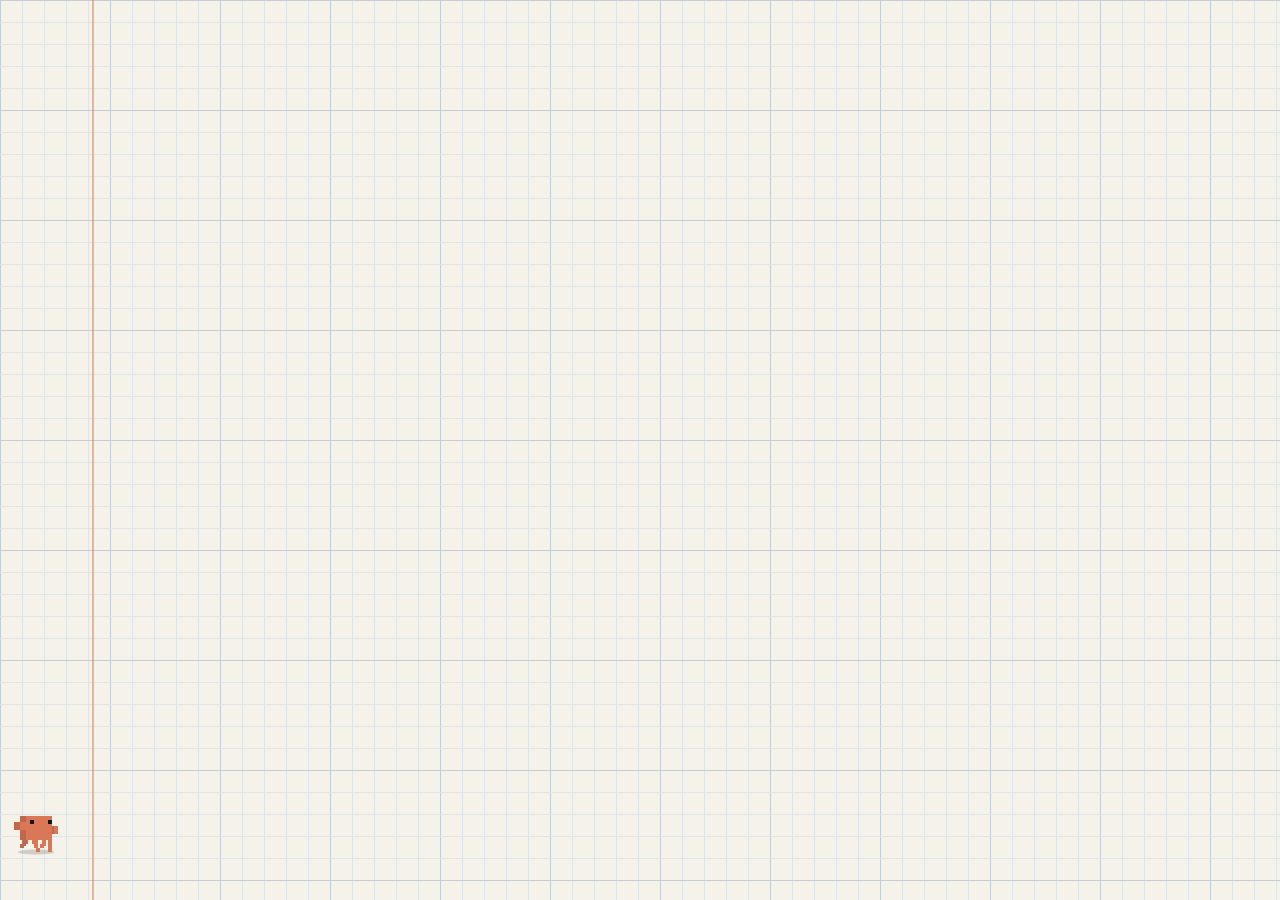
==== commit 0edda6d2: "Merge pull request #2 from Hirukadeven07/clawd-desk-buddy Clawd Desk Buddy updates, Clawd Desk Stati" ====
--- a/wallpapers/clawd-desk-buddy/source/index.html
+++ b/wallpapers/clawd-desk-buddy/source/index.html
@@ -45,7 +45,7 @@
   const SLEEP_AFTER = [0, 60, 180, 300, 600];    // seconds without mouse movement
   const VISIT_ODDS = [0, 0.1, 0.22];
   const S = { scene: 1, theme: 0, size: 0, roam: 0, cursor: 2, clicks: 2, visits: 1, taskbar: 0, sleep: 2,
-              bubbles: true, sysinfo: true, fps: 30, picture: 'claude-dunes-sunset.jpg' };
+              bubbles: true, sysinfo: true, toys: true, fps: 30, picture: 'claude-dunes-sunset.jpg' };
   let hourOverride = null, sleepOverride = null, batteryOverride = null, introOn = true;
   // For previewing in a browser, e.g. index.html#scene=2&size=1&sleep=15&battery=18
   try {
@@ -58,6 +58,7 @@
     if (q.has('sleep')) sleepOverride = Math.max(0, Number(q.get('sleep')) || 0);
     if (q.has('battery')) batteryOverride = { level: clamp(Number(q.get('battery')) / 100, 0, 1), charging: asBool(q.get('charging')) };
     if (q.has('bubbles')) S.bubbles = asBool(q.get('bubbles'));
+    if (q.has('toys')) S.toys = asBool(q.get('toys'));
     if (q.has('intro')) introOn = asBool(q.get('intro'));
     if (q.has('picture')) S.picture = q.get('picture');
   } catch (e) { /* no hash */ }
@@ -184,7 +185,20 @@
     [BODY, BODY, BODY, '....2200222222220022....', ARMS, ARMS, ARMS, ARMS, BODY, BODY, BODY, BODY],
     [BLANK, BODY, BODY, '....2200222222220022....', ARMS, ARMS, ARMS, ARMS, BODY, BODY, BODY, BODY]
   ], STAND.palette);
+  const LEGS = '....22..22....22..22....';
+  // Happy: eyes squeezed shut into little lines (petting, snacks, high fives).
+  const HAPPY = poseSprite([[BLANK, BLANK, BODY, BODY, '....2200222222220022....', BODY, ARMS, ARMS, ARMS, ARMS,
+                             BODY, BODY, BODY, BODY, LEGS, LEGS, LEGS, LEGS]], STAND.palette);
   const FLOURISHES = ['sway', 'turning', 'danceOnce', 'breakOnce', 'meditate', 'wave', 'lookAround', 'thinking'];
+
+  // Props, as tiny multi-colour pixel pictures. Each letter maps to a colour in pal; '.' is empty.
+  const PROPS = {
+    cookie: { rows: ['.aaa.', 'abaaa', 'aaaba', 'abaaa', '.aaa.'], pal: { a: '#C98B4E', b: '#5A3A22' } },
+    ball:   { rows: ['.ccc.', 'cciic', 'ciicc', 'ccicc', '.ccc.'], pal: { c: '#D97757', i: '#F0EEE6' } },
+    mug:    { rows: ['bbbb..', 'bbbbb.', 'bbbb.b', 'bbbbb.', 'bbbb..'], pal: { b: '#5B8DB8' } },
+    plane:  { rows: ['w......', '.www...', '..wwwww', '.sss...', 's......'], pal: { w: '#A9BED2', s: '#5F7A94' } }
+  };
+  const NOTE = ['..XX', '..X.', '..X.', 'XXX.', 'XX..'];
 
   // Little pixel glyphs for reactions. X = filled.
   const GLYPH = {
@@ -201,12 +215,17 @@
   const C = { x: 0, y: 0, z: 0, vz: 0, vx: 0, vy: 0, facing: 1, state: 'boot', anim: null, f: 0, animRate: 1,
               idleT: 0, nextAct: 2, waved: false, goal: null, deskVar: 'laptop', deskT: 0, timer: 0,
               taps: 0, tray: null, zT: 0, sleptAt: 0, onLand: null, bounces: 0, peak: 0, started: false };
-  const P = { x: null, y: null, inside: false, lastMove: -1e9, anchor: null, press: null, hist: [], wakeAcc: 0 };
+  const P = { x: null, y: null, inside: false, lastMove: -1e9, lastT: 0, anchor: null, press: null, hist: [], wakeAcc: 0,
+              down: null, speed: 0, dirX: 0, turns: [], petDir: 0, rubs: [] };
   let lastActivity = now(), hoverCD = 0, hits = [], pending = null, bubble = null;
+  // cooldowns and little memories for the extra interactions
+  const CD = { boop: 0, whoosh: 0, beat: 0, spin: 0, plane: 0 };
+  let excitedUntil = 0, petLast = 0, petHeartT = 0, emptyClicks = [], lastEmpty = null, snacksEaten = [];
+  const toys = { ball: null, snack: null, plane: null };
   const parts = [];
 
   function play(name) { C.anim = MOVES[name]; C.f = C.anim.start; }
-  function setState(state, move) { C.state = state; C.timer = 0; if (move) play(move); else C.anim = null; }
+  function setState(state, move) { C.state = state; C.timer = 0; C.animRate = 1; if (move) play(move); else C.anim = null; }
   function idle() { setState('idle'); C.idleT = 0; C.vx = C.vy = 0; C.goal = null; C.animRate = 1; }
   function stepAnim(dt) {
     const a = C.anim;
@@ -218,7 +237,10 @@
     } else if (a.oneShot && C.f >= a.end + 1) C.anim = null;
   }
   const headY = () => C.y - SP(C.z) - SP(C.state === 'sleep' ? 12 : 16);
-  const busy = () => ['boot', 'tap', 'held', 'fall', 'dizzy', 'sleep', 'yawn', 'wake'].includes(C.state);
+  const busy = () => ['boot', 'tap', 'held', 'fall', 'dizzy', 'sleep', 'yawn', 'wake', 'eat', 'coffee'].includes(C.state);
+  // States where he's just pottering about and happy to drop what he's doing.
+  const free = () => C.state === 'idle' || C.state === 'flourish' ||
+    (C.state === 'walk' && C.goal && ['wander', 'follow', 'chase', 'click'].includes(C.goal.kind));
   function onClawd(x, y, pad) {
     pad = pad == null ? 3 : pad;
     return Math.abs(x - C.x) <= SP(12 + pad) && y <= C.y - SP(C.z) + SP(pad) && y >= headY() - SP(pad);
@@ -379,12 +401,225 @@
     say('@_@', 2.2);
   }
 
+  /* ---------- memory: he remembers when you last visited (stays in this PC's wallpaper storage) ---------- */
+  const MEM_KEY = 'clawd-desk-buddy';
+  let mem = {};
+  try { mem = JSON.parse(localStorage.getItem(MEM_KEY) || '{}') || {}; } catch (e) { mem = {}; }
+  function saveMem() { try { localStorage.setItem(MEM_KEY, JSON.stringify(mem)); } catch (e) { /* storage off */ } }
+  const today = () => new Date().toDateString();
+  function greeting() {
+    const first = !mem.lastDay, sameDay = mem.lastDay === today(), wd = new Date().getDay();
+    mem.visits = (mem.visits || 0) + 1;
+    mem.lastDay = today();
+    saveMem();
+    if (first) return "hi! i'm clawd";
+    if (sameDay) return pick(['hi again!', 'oh, hi again', 'hi!']);
+    if (wd === 5) return 'happy friday!';
+    if (wd === 1) return 'monday again...';
+    if (wd === 0 || wd === 6) return 'weekend mode!';
+    return pick(['hi!', 'good to see you!', 'hello again!']);
+  }
+  const GREET = greeting();
+
+  /* ---------- toys: snacks, the ball and paper planes ---------- */
+  const propScale = () => Math.max(2, Math.round(pix * 0.9));
+  const ballR = () => 2.5 * propScale();
+  function dropSnack(x, y) {
+    if (!S.toys) return;
+    toys.snack = { x: clamp(x, minX(), maxX()), y, vy: 0, ground: S.roam ? floorY : clamp(y + SP(10), minY(), floorY), landed: false, t: 0 };
+    emit('spark', x, y, { life: 0.4 });
+  }
+  function noticeSnack() {
+    if (C.state === 'sleep' || C.state === 'yawn') { wake(toys.snack.x); say('*sniff sniff*', 1.8); }
+    else if (!busy()) { mark('bang'); if (Math.random() < 0.5) say(pick(['a cookie?!', 'snack!', 'for me?']), 1.6); }
+  }
+  function spawnBall(x, y) {
+    if (!S.toys) return;
+    toys.ball = { x: clamp(x, ballR(), W - ballR()), y, vx: rand(-200, 200) * dpr, vy: 0, t: 0, kicks: 0, cd: 0.4 };
+    if (C.state === 'sleep' || C.state === 'yawn') wake(x);
+    else if (!busy()) { mark('bang'); say(pick(['a ball!', 'ooh!', 'ball!!']), 1.6); }
+  }
+  function throwPlane() {
+    C.facing = C.x < W / 2 ? 1 : -1;            // throw it across the open side of the screen
+    toys.plane = { x: C.x + C.facing * SP(8), y0: headY(), y: headY(), dir: C.facing, t: 0 };
+    hop(3);
+  }
+  function kick() {
+    const b = toys.ball;
+    if (!b) return;
+    face(b.x);
+    hop(4);
+    b.vx = C.facing * rand(450, 1000) * dpr;
+    b.vy = -rand(500, 1100) * dpr;
+    b.kicks++;
+    b.cd = 0.7;
+    emit('spark', b.x, b.y, { life: 0.35 });
+    idle();
+    C.nextAct = 1;
+    if (Math.random() < 0.3) say(pick(['kick!', 'hup!', 'goal?']), 1.2);
+  }
+  function updateToys(dt) {
+    const s = toys.snack;
+    if (s) {
+      s.t += dt;
+      if (!s.landed) {
+        s.vy += 2600 * dpr * dt;
+        s.y += s.vy * dt;
+        if (s.y >= s.ground) { s.y = s.ground; s.landed = true; noticeSnack(); }
+      }
+      if (s.t > 60 && C.state !== 'eat') toys.snack = null;
+    }
+    const b = toys.ball;
+    if (b) {
+      const r = ballR();
+      b.t += dt; b.cd -= dt;
+      b.vy += 2600 * dpr * dt;
+      b.x += b.vx * dt; b.y += b.vy * dt;
+      if (b.x < r) { b.x = r; b.vx = Math.abs(b.vx) * 0.7; }
+      if (b.x > W - r) { b.x = W - r; b.vx = -Math.abs(b.vx) * 0.7; }
+      if (b.y < r) { b.y = r; b.vy = Math.abs(b.vy) * 0.5; }
+      if (b.y >= floorY - r) {
+        b.y = floorY - r;
+        b.vy = b.vy > 250 * dpr ? -b.vy * 0.55 : 0;
+        b.vx *= Math.exp(-dt * 1.4);
+        if (Math.abs(b.vx) < 5 * dpr) b.vx = 0;
+      }
+      if (b.t > 45 || b.kicks >= 10) {
+        toys.ball = null;
+        if (!busy()) say(pick(['that was fun!', 'good game!']), 2.2);
+      }
+    }
+    const p = toys.plane;
+    if (p) {
+      p.t += dt;
+      p.x += p.dir * 240 * dpr * dt;
+      p.y = p.y0 + Math.sin(p.t * 2.2) * 26 * dpr + p.t * 16 * dpr;   // swoops, drifting slowly down
+      if (p.x < -40 * dpr || p.x > W + 40 * dpr || p.y > floorY) toys.plane = null;
+    }
+  }
+  // Snacks beat everything; while a ball is out he plays instead of following the cursor.
+  function toysDrive() {
+    const s = toys.snack, b = toys.ball, k = C.goal && C.goal.kind;
+    if (s && s.landed) {
+      if (C.state === 'desk') { C.deskT = 0; return true; }
+      if (free() || (C.state === 'walk' && k === 'snack')) {
+        if (k !== 'snack') goTo(s.x + (C.x < s.x ? -1 : 1) * SP(8), s.ground, RUN, 'snack');
+        return true;
+      }
+    }
+    if (!b) return false;
+    if (b.cd <= 0 && (free() || (C.state === 'walk' && k === 'ball'))) {
+      goTo(b.x + (C.x < b.x ? -1 : 1) * SP(9), floorY, 56, 'ball');   // re-aimed every frame as it rolls
+      if (Math.abs(C.x - b.x) < SP(12) && b.y > floorY - ballR() - SP(6) && Math.abs(C.y - floorY) < SP(3)) kick();
+    }
+    return true;
+  }
+  function startEat() {
+    C.goal = null; C.vx = C.vy = 0;
+    if (toys.snack) face(toys.snack.x);
+    setState('eat');
+  }
+  function finishEat() {
+    toys.snack = null;
+    hearts(2);
+    const t = now();
+    snacksEaten = snacksEaten.filter(e => t - e < 120);
+    snacksEaten.push(t);
+    if (snacksEaten.length >= 3) { snacksEaten = []; setState('yawn'); say('so full... *yawn*', 2.2); return; }
+    setState('flourish', 'danceOnce');
+    say(pick(['yum!', 'nom nom', 'tasty!', 'thank you!']), 1.8);
+  }
+
+  /* ---------- more ways to play ---------- */
+  function startPet() {
+    C.goal = null; C.vx = C.vy = 0; C.z = Math.max(0, C.z);
+    setState('pet');
+    say(pick(['hehe~', 'that tickles', 'mmm']), 1.8);
+    mem.pets = (mem.pets || 0) + 1;
+    saveMem();
+  }
+  function highFive(x, y) {
+    for (let i = 0; i < 6; i++) emit('spark', x + rand(-6, 6) * pix, y + rand(-6, 6) * pix, { life: rand(0.35, 0.7) });
+    hearts(1);
+    hop(5);
+    setState('flourish', 'danceOnce');
+    say(pick(['high five!', 'yeah!', 'nice!']), 1.6);
+  }
+  function spin(text) {
+    C.goal = null; C.vx = C.vy = 0;
+    setState('flourish', 'turning');
+    C.animRate = 2;
+    if (text && Math.random() < 0.6) say(text, 1.3);
+  }
+  function startCoffee() {
+    mem.coffeeDay = today();
+    saveMem();
+    C.goal = null; C.vx = C.vy = 0;
+    setState('coffee');
+    C.zT = 0;
+    say('coffee first.', 2.4);
+  }
+  // Drag a selection box on the desktop: is he inside it?
+  function selectionBox(x0, y0, x1, y1) {
+    if (busy() || C.state === 'pet') return;
+    const L = Math.min(x0, x1), R = Math.max(x0, x1), T = Math.min(y0, y1), B = Math.max(y0, y1);
+    const cl = C.x - SP(11), cr = C.x + SP(11), ct = headY(), cb = C.y;
+    if (cl >= L && cr <= R && ct >= T && cb <= B) {
+      C.goal = null;
+      hop(6);
+      mark('bang');
+      say(pick(["hey! don't select me", "i'm not a file!", 'nope, not a file']), 2.2);
+      goTo(C.x - L < R - C.x ? L - SP(16) : R + SP(16), C.y, RUN, 'wander');   // out through the nearest side
+    } else if (cr > L && cl < R && cb > T && ct < B) {
+      face((L + R) / 2);
+      mark('question', 0.9);
+    }
+  }
+  // A plain click on empty desktop: double-click, a steady beat, or "what was that?"
+  function emptyClick(x, y, t) {
+    if (lastEmpty && t - lastEmpty.t < 0.4 && Math.hypot(x - lastEmpty.x, y - lastEmpty.y) < 30 * dpr) {
+      lastEmpty = null;
+      if (S.toys) { spawnBall(x, y); return; }
+    } else lastEmpty = { x, y, t };
+    emptyClicks.push(t);
+    if (emptyClicks.length > 4) emptyClicks.shift();
+    const dancing = C.state === 'flourish' && C.anim === MOVES.danceOnce && t < CD.beat;
+    if (dancing) { emit('note', C.x + rand(-8, 8) * pix, headY(), { vx: rand(-6, 6) * pix, vy: -rand(12, 20) * pix, life: 1.2 }); return; }
+    if (emptyClicks.length === 4 && t > CD.beat && (free() || C.state === 'desk')) {
+      const iv = [1, 2, 3].map(i => emptyClicks[i] - emptyClicks[i - 1]);
+      const lo = Math.min(...iv), hi = Math.max(...iv);
+      if (lo > 0.22 && hi < 0.95 && hi / lo < 1.35) {
+        CD.beat = t + 3.2;
+        emptyClicks = [];
+        C.goal = null; C.vx = C.vy = 0;
+        setState('flourish', 'danceOnce');
+        C.animRate = clamp(0.55 / ((lo + hi) / 2), 0.7, 1.8);   // dances faster to a faster beat
+        for (let i = 0; i < 3; i++) emit('note', C.x + rand(-8, 8) * pix, headY(), { vx: rand(-6, 6) * pix, vy: -rand(12, 20) * pix, life: rand(1, 1.5) });
+        say(pick(['♪ nice beat', 'ooh, a beat!', '♪♪']), 1.8);
+        return;
+      }
+    }
+    if (busy() || C.state === 'desk' || C.state === 'deskOut' || C.state === 'pet') return;
+    const d = Math.hypot(x - C.x, y - (C.y - SP(8)));
+    if (d < SP(40)) {
+      face(x);
+      if (hop(6)) mark('bang');
+    } else if (S.clicks === 2 && !toys.ball) {
+      mark('question', 0.8);
+      const side = x > C.x ? -1 : 1;
+      goTo(x + side * SP(9), y + SP(4), d > W * 0.2 ? RUN : 34, 'click', { cx: x, cy: y });
+    } else face(x);
+  }
+
   /* ---------- behaviour ---------- */
   function decide() {
     C.idleT = 0;
     C.nextAct = rand(2.5, 6.5);
-    if (!C.waved) { C.waved = true; setState('flourish', 'wave'); say('hi!'); return; }
+    if (!C.waved) { C.waved = true; setState('flourish', 'wave'); say(GREET); return; }
+    const h = hourNow();
+    if (S.toys && h >= 7 && h < 10 && mem.coffeeDay !== today() && Math.random() < 0.5) { startCoffee(); return; }
     if (isNight() && Math.random() < 0.15) { say('*yawn*', 2); setState('flourish', 'meditate'); return; }
+    if (S.toys && !toys.plane && Math.random() < 0.08) { throwPlane(); return; }
     const cursorNear = S.cursor >= 2 && P.inside && now() - P.lastMove < 20;
     let r = Math.random();
     const tp = VISIT_ODDS[S.visits];
@@ -402,7 +637,9 @@
       C.facing = 1; C.taps = 3; C.tray = g.tray;
       return;
     }
+    if (g.kind === 'snack' && toys.snack) { startEat(); return; }
     idle();
+    if (g.kind === 'ball' && toys.ball && Math.abs(C.x - toys.ball.x) < SP(14)) { kick(); return; }
     if (g.kind === 'click') {
       face(g.cx);
       hop(4);
@@ -418,15 +655,16 @@
   function cursorDrive() {
     if (S.cursor < 2 || P.x == null || !P.inside) return;
     const st = C.state, k = C.goal && C.goal.kind;
-    const free = st === 'idle' || (st === 'walk' && (k === 'wander' || k === 'follow' || k === 'chase'));
+    const loose = st === 'idle' || (st === 'walk' && (k === 'wander' || k === 'follow' || k === 'chase'));
     const [tx, ty] = cursorSpot();
     const d = Math.hypot(tx - C.x, ty - C.y);
-    if (S.cursor === 3) {
+    const excited = now() < excitedUntil;      // you're wiggling the cursor like a laser pointer
+    if (S.cursor === 3 || excited) {
       if (st === 'desk') { C.deskT = 0; return; }
-      if (free && d > SP(6)) goTo(tx, ty, d > SP(40) ? RUN : STROLL, 'chase');
+      if ((loose || (excited && st === 'flourish')) && d > SP(6)) goTo(tx, ty, excited ? RUN * 1.5 : d > SP(40) ? RUN : STROLL, 'chase');
       return;
     }
-    if (!free || now() - P.lastMove < 0.9) return;
+    if (!loose || now() - P.lastMove < 0.9) return;
     if (P.anchor && Math.hypot(P.x - P.anchor.x, P.y - P.anchor.y) < SP(20)) return;
     P.anchor = { x: P.x, y: P.y };
     if (d > SP(20)) goTo(tx, ty, d > W * 0.25 ? RUN : STROLL, 'follow');
@@ -445,8 +683,22 @@
     }
     if (pending && (C.state === 'idle' || (C.state === 'walk' && C.goal && C.goal.kind === 'wander'))) startTray(pending);
     if (pending && C.state === 'desk') C.deskT = Math.min(C.deskT, 0);
-    cursorDrive();
+    updateToys(dt);
+    if (!toysDrive()) cursorDrive();
     C.timer += dt;
+    const t = now();
+    // press and hold on empty desktop: a cookie drops from the cursor
+    const dn = P.down;
+    if (dn && dn.empty && !dn.moved && !dn.used && S.clicks && S.toys && t - dn.t > 0.55) { dn.used = true; dropSnack(dn.x, dn.y); }
+    // hold the cursor still on top of him: boop
+    if (C.state === 'idle' && P.inside && P.x != null && !P.down && t > CD.boop && t - P.lastMove > 1.4 && onClawd(P.x, P.y, 1)) {
+      CD.boop = t + 8;
+      face(P.x);
+      hop(6);
+      const bx = P.x, by = P.y;
+      for (let i = 0; i < 3; i++) emit('spark', bx + rand(-3, 3) * pix, by + rand(-3, 3) * pix, { life: rand(0.35, 0.6) });
+      say('boop!', 1.4);
+    }
 
     switch (C.state) {
       case 'boot': {
@@ -456,7 +708,7 @@
         C.x = Math.min(to, C.x + SP(26) * dt);
         C.animRate = 0.68 * 26 / 9.67;
         stepAnim(dt);
-        if (C.x >= to) { C.waved = true; C.animRate = 1; setState('flourish', 'wave'); say('hi!'); }
+        if (C.x >= to) { C.waved = true; setState('flourish', 'wave'); say(GREET); }
         break;
       }
       case 'idle': {
@@ -549,30 +801,104 @@
         stepAnim(dt);
         if (!C.anim || C.timer > 3.2) { idle(); C.nextAct = 1.5; }
         break;
+      case 'pet':
+        petHeartT += dt;
+        if (petHeartT > 0.55) { petHeartT = 0; hearts(1); }
+        if (t - petLast > 1) {
+          idle();
+          C.nextAct = 2;
+          if (Math.random() < 0.4) say(pick(['more?', 'that was nice', ':)']), 1.6);
+        }
+        break;
+      case 'eat':
+        C.zT += dt;
+        if (C.zT > 0.45) {
+          C.zT = 0;
+          hop(2);
+          for (let i = 0; i < 2; i++) emit('dust', C.x + C.facing * SP(10), C.y - SP(4), { vx: rand(-1, 1) * SP(14), vy: -rand(6, 14) * pix, life: 0.45, color: '#B07A45' });
+        }
+        if (C.timer > 2.2) finishEat();
+        break;
+      case 'coffee':
+        C.zT += dt;
+        if (C.zT > 0.4) { C.zT = 0; emit('steam', C.x + C.facing * SP(13) + rand(-1, 1) * pix, C.y - SP(9), { vx: rand(-2, 2) * pix, vy: -SP(8), life: 1.1 }); }
+        if (C.timer > 7) { idle(); C.nextAct = 2; say(pick(['ahh.', 'ok, ready!']), 1.6); }
+        break;
     }
   }
 
   /* ---------- input (Lively passes the mouse through when Wallpaper input is set to Mouse) ---------- */
+  // Distance from point (px, py) to the segment a-b.
+  function segDist(px, py, ax, ay, bx, by) {
+    const dx = bx - ax, dy = by - ay, L = dx * dx + dy * dy;
+    const u = L ? clamp(((px - ax) * dx + (py - ay) * dy) / L, 0, 1) : 0;
+    return Math.hypot(px - (ax + u * dx), py - (ay + u * dy));
+  }
   function onMove(e) {
-    const x = e.clientX * dpr, y = e.clientY * dpr;
-    const moved = P.x == null ? 0 : Math.hypot(x - P.x, y - P.y);
+    const x = e.clientX * dpr, y = e.clientY * dpr, t = now();
+    const px = P.x, py = P.y;
+    const moved = px == null ? 0 : Math.hypot(x - px, y - py);
+    const dtm = Math.max(0.004, t - P.lastT);
+    P.lastT = t;
     P.x = x; P.y = y; P.inside = true;
-    if (moved > 0.5) { P.lastMove = now(); lastActivity = now(); }
+    if (moved > 0.5) { P.lastMove = t; lastActivity = t; }
+    if (!(e.buttons & 1)) P.down = null;
     if (C.state === 'sleep' || C.state === 'yawn') {
       P.wakeAcc += moved;
       if (P.wakeAcc > 60 * dpr) wake(x);
       return;
     }
     if (C.state === 'held') {
-      P.hist.push({ x, y, t: now() });
-      while (P.hist.length > 2 && now() - P.hist[0].t > 0.1) P.hist.shift();
+      P.hist.push({ x, y, t });
+      while (P.hist.length > 2 && t - P.hist[0].t > 0.1) P.hist.shift();
       if (!(e.buttons & 1)) release();
       return;
     }
     if (P.press && (e.buttons & 1) && S.clicks && !busy() && Math.hypot(x - P.press.x, y - P.press.y) > SP(4)) { grab(); return; }
-    if (S.cursor >= 1 && !P.press && now() > hoverCD && onClawd(x, y, 1) &&
+    if (P.down && P.down.empty && (e.buttons & 1) && Math.hypot(x - P.down.x, y - P.down.y) > 8 * dpr) P.down.moved = true;
+    if (px == null || (e.buttons & 1)) return;
+
+    // how the cursor is moving: speed, and how often it doubles back
+    const v = moved / dtm;
+    P.speed = P.speed * 0.7 + v * 0.3;
+    const dir = Math.sign(x - px);
+    if (dir && Math.abs(x - px) > 2 * dpr) {
+      if (P.dirX && dir !== P.dirX) P.turns.push(t);
+      P.dirX = dir;
+    }
+    P.turns = P.turns.filter(k => t - k < 1);
+    const over = onClawd(x, y, 2);
+
+    // rubbing back and forth over him: petting
+    if (over && dir && (free() || C.state === 'pet')) {
+      if (P.petDir && dir !== P.petDir) P.rubs.push(t);
+      P.petDir = dir;
+      P.rubs = P.rubs.filter(k => t - k < 1.4);
+      if (P.rubs.length >= 3) {
+        if (C.state !== 'pet') startPet();
+        petLast = t;
+        return;
+      }
+    } else if (!over) { P.petDir = 0; P.rubs = []; }
+
+    // flinging the cursor right through him: he spins
+    if (v > 2600 * dpr && t > CD.whoosh && free() && segDist(C.x, C.y - SP(8), px, py, x, y) < SP(14)) {
+      CD.whoosh = t + 3;
+      spin(pick(['whoa!', 'whoosh!']));
+      for (let i = 0; i < 4; i++) emit('wind', C.x - Math.sign(x - px) * SP(14), C.y - SP(rand(4, 14)), { vx: Math.sign(x - px) * rand(40, 70) * pix, life: rand(0.3, 0.5) });
+      return;
+    }
+
+    // wiggling it fast nearby, like a laser pointer: he gets excited and chases
+    if (S.cursor >= 2 && !toys.ball && P.speed > 1100 * dpr && P.turns.length >= 3 &&
+        Math.hypot(x - C.x, y - C.y) < 0.4 * Math.max(W, H) && (free() || C.state === 'walk')) {
+      if (t >= excitedUntil) { mark('bang'); if (Math.random() < 0.6) say(pick(['!!', 'ooh!', 'gotta catch it']), 1.4); }
+      excitedUntil = t + 1.3;
+    }
+
+    if (S.cursor >= 1 && t > hoverCD && over &&
         (C.state === 'idle' || (C.state === 'walk' && C.goal && C.goal.kind === 'wander'))) {
-      hoverCD = now() + 8;
+      hoverCD = t + 8;
       C.goal = null;
       face(x);
       setState('flourish', 'wave');
@@ -581,17 +907,28 @@
   }
   function onDown(e) {
     if (e.button !== 0) return;
-    const x = e.clientX * dpr, y = e.clientY * dpr;
-    P.x = x; P.y = y; P.inside = true; P.lastMove = now(); lastActivity = now();
+    const x = e.clientX * dpr, y = e.clientY * dpr, t = now();
+    P.x = x; P.y = y; P.inside = true; P.lastMove = t; lastActivity = t;
+    P.down = { x, y, t, empty: true, moved: false, used: false };
     if (!S.clicks) return;
-    if (C.state === 'sleep' || C.state === 'yawn') { wake(x); return; }
-    const t = now();
+    if (C.state === 'sleep' || C.state === 'yawn') { wake(x); P.down.used = true; return; }
+    const b = toys.ball;
+    if (b && Math.hypot(x - b.x, y - b.y) < ballR() + 10 * dpr) {
+      // bat the ball away from the cursor
+      b.vx = (b.x >= x ? 1 : -1) * rand(600, 1000) * dpr;
+      b.vy = -rand(700, 1100) * dpr;
+      emit('spark', x, y, { life: 0.35 });
+      P.down.used = true;
+      return;
+    }
     if (onClawd(x, y)) {
+      P.down.empty = false;
       P.press = { x, y };
       hits = hits.filter(h => t - h < 2.5);
       hits.push(t);
-      if (busy()) return;
+      if (busy()) { if (C.state === 'eat') say(pick(['mine!', 'nom']), 1.2); return; }
       if (C.state === 'desk') { hearts(2); say(pick(['one sec!', 'brb, coding', 'busy!']), 1.8); return; }
+      if (C.state === 'flourish' && C.anim === MOVES.wave) { C.goal = null; face(x); highFive(x, y); return; }
       C.goal = null; C.vx = C.vy = 0;
       face(x);
       if (hits.length >= 5) { hits = []; dizzy(); return; }
@@ -603,24 +940,24 @@
       return;
     }
     emit('ripple', x, y, { r0: 2 * dpr, r1: 16 * dpr, life: 0.45 });
-    if (busy() || C.state === 'desk' || C.state === 'deskOut') return;
-    const d = Math.hypot(x - C.x, y - (C.y - SP(8)));
-    if (d < SP(40)) {
-      face(x);
-      if (hop(6)) mark('bang');
-    } else if (S.clicks === 2) {
-      mark('question', 0.8);
-      const side = x > C.x ? -1 : 1;
-      goTo(x + side * SP(9), y + SP(4), d > W * 0.2 ? RUN : 34, 'click', { cx: x, cy: y });
-    } else face(x);
-  }
-  function onUp() {
+  }
+  function onUp(e) {
+    const dn = P.down;
+    P.down = null;
     P.press = null;
-    if (C.state === 'held') release();
+    if (C.state === 'held') { release(); return; }
+    if (!dn || !dn.empty || dn.used || !S.clicks) return;
+    if (dn.moved) { selectionBox(dn.x, dn.y, e.clientX * dpr, e.clientY * dpr); return; }
+    emptyClick(dn.x, dn.y, now());
+  }
+  function onWheel(e) {
+    const t = now();
+    if (t > CD.spin && !busy() && onClawd(e.clientX * dpr, e.clientY * dpr, 2)) { CD.spin = t + 1.5; spin('wheee'); }
   }
   addEventListener('pointermove', onMove, { passive: true });
   addEventListener('pointerdown', onDown, { passive: true });
   addEventListener('pointerup', onUp, { passive: true });
+  addEventListener('wheel', onWheel, { passive: true });
   document.addEventListener('mouseout', e => { if (!e.relatedTarget) P.inside = false; });
 
   /* ---------- backgrounds ---------- */
@@ -788,9 +1125,43 @@
     const ox = Math.round(x - (w * s) / 2), oy = Math.round(y - h * s);
     for (let r = 0; r < h; r++) for (let c = 0; c < w; c++) if (rows[r][c] === 'X') ctx.fillRect(ox + c * s, oy + r * s, s, s);
   }
+  // Multi-colour prop, anchored at its bottom centre; flip mirrors it left-right.
+  function drawProp(pr, x, y, s, flip) {
+    const rows = pr.rows, w = rows[0].length, h = rows.length;
+    const ox = Math.round(x - (w * s) / 2), oy = Math.round(y - h * s);
+    for (let r = 0; r < h; r++) for (let c = 0; c < w; c++) {
+      const ch = rows[r][flip ? w - 1 - c : c];
+      if (ch === '.') continue;
+      ctx.fillStyle = pr.pal[ch];
+      ctx.fillRect(ox + c * s, oy + r * s, s, s);
+    }
+  }
+  function drawToys() {
+    const s = propScale(), sd = sceneDark();
+    const k = toys.snack;
+    if (k) {
+      ctx.globalAlpha = k.t > 57 ? Math.max(0, (60 - k.t) / 3) : C.state === 'eat' ? 1 - 0.7 * clamp(C.timer / 2.2, 0, 1) : 1;
+      drawProp(PROPS.cookie, k.x, k.y, s);
+      ctx.globalAlpha = 1;
+    }
+    const b = toys.ball;
+    if (b) {
+      const lift = floorY - (b.y + ballR());
+      ctx.fillStyle = `rgba(20,14,10,${((0.16 + 0.12 * sd) / (1 + lift / (40 * dpr))).toFixed(3)})`;
+      ctx.beginPath();
+      ctx.ellipse(b.x, floorY, s * 2.5, Math.max(1, s * 0.6), 0, 0, TAU);
+      ctx.fill();
+      ctx.globalAlpha = b.t > 43 ? Math.max(0, (45 - b.t) / 2) : 1;
+      drawProp(PROPS.ball, b.x, b.y + ballR(), s, Math.floor(b.x / (s * 4)) % 2 === 1);   // pattern flips as it rolls
+      ctx.globalAlpha = 1;
+    }
+    const p = toys.plane;
+    if (p) drawProp(PROPS.plane, p.x, p.y, s, p.dir < 0);
+  }
   function currentFrame() {
     if (C.state === 'sleep') return [SLEEP, Math.floor(now() / 1.4) % 2];
     if (C.state === 'yawn') return [SLEEP, 0];
+    if (C.state === 'pet' || C.state === 'eat') return [HAPPY, 0];
     if (C.anim) return [C.anim.spr, clamp(C.f | 0, 0, C.anim.spr.frames.length - 1)];
     return [STAND, 0];
   }
@@ -812,6 +1183,7 @@
     if (C.facing < 0) ctx.scale(-1, 1);
     ctx.drawImage(frameCanvas(sp, fi), -sp.ax * pix, -sp.ay * pix, sp.w * pix, sp.h * pix);
     ctx.restore();
+    if (C.state === 'coffee') drawProp(PROPS.mug, x + C.facing * SP(13), y - SP(4), propScale(), C.facing < 0);
     if (C.state === 'dizzy') {
       const gs = Math.max(1, Math.round(pix * 0.6));
       for (let i = 0; i < 3; i++) {
@@ -836,7 +1208,10 @@
         case 'bang': glyph(GLYPH.bang, x, y, gs, '#D97757'); break;
         case 'question': glyph(GLYPH.question, x, y, gs, sd > 0.5 ? '#F0EEE6' : '#3D3929'); break;
         case 'spark': glyph(GLYPH.spark, x, y, gs, '#E8B04A'); break;
-        case 'dust': p.vy += SP(40) * dt; ctx.fillStyle = sd > 0.5 ? '#6B645A' : '#B9AE9C'; ctx.fillRect(Math.round(x), Math.round(y), Math.max(1, Math.round(pix * 0.8)), Math.max(1, Math.round(pix * 0.8))); break;
+        case 'note': glyph(NOTE, x + Math.sin(p.t * 5) * SP(1.5), y, gs, sd > 0.5 ? '#F0EEE6' : '#D97757'); break;
+        case 'steam': ctx.fillStyle = sd > 0.5 ? 'rgba(240,238,230,0.55)' : 'rgba(120,112,100,0.45)'; ctx.fillRect(Math.round(x + Math.sin(p.t * 6) * pix), Math.round(y), gs, gs); break;
+        case 'wind': ctx.fillStyle = sd > 0.5 ? 'rgba(240,238,230,0.6)' : 'rgba(61,57,41,0.45)'; ctx.fillRect(Math.round(x), Math.round(y), SP(6), Math.max(1, Math.round(pix * 0.5))); break;
+        case 'dust': p.vy += SP(40) * dt; ctx.fillStyle = p.color || (sd > 0.5 ? '#6B645A' : '#B9AE9C'); ctx.fillRect(Math.round(x), Math.round(y), Math.max(1, Math.round(pix * 0.8)), Math.max(1, Math.round(pix * 0.8))); break;
         case 'z': {
           ctx.fillStyle = sd > 0.5 ? '#F0EEE6' : '#3D3929';
           ctx.font = `700 ${Math.round((9 + u * 6) * dpr)}px "Cascadia Mono", Consolas, monospace`;
@@ -916,6 +1291,7 @@
     checkClock();
     updateClawd(dt);
     ctx.clearRect(0, 0, W, H);
+    drawToys();
     drawClawd();
     drawParts(dt);
     drawBubble(dt);
@@ -935,6 +1311,7 @@
       case 'sleep': S.sleep = clampInt(val, 0, 4); break;
       case 'bubbles': S.bubbles = asBool(val); if (!S.bubbles) bubble = null; break;
       case 'sysinfo': S.sysinfo = asBool(val); break;
+      case 'toys': S.toys = asBool(val); if (!S.toys) { toys.ball = null; toys.snack = null; toys.plane = null; } break;
       case 'fps': S.fps = FPS[clampInt(val, 0, 2)]; break;
       case 'picture': S.picture = val; loadPicture(val); break;
       default: return;
@@ -969,7 +1346,10 @@
   if (!introOn) { C.x = W * 0.16; C.waved = true; idle(); }
   if (S.picture) loadPicture(S.picture);
   if (/(^|&)debug=1/.test(location.hash.slice(1))) window.clawdDebug = { C, P, S, parts, get bubble() { return bubble; }, onBattery, say, setState, hearts, fallAsleep, startDesk, get floorY() { return floorY; },
-    draw() { drawBg(); ctx.clearRect(0, 0, W, H); drawClawd(); drawParts(0); drawBubble(0); } };
+    draw() { drawBg(); ctx.clearRect(0, 0, W, H); drawToys(); drawClawd(); drawParts(0); drawBubble(0); },
+    toys, dropSnack, spawnBall, throwPlane, startCoffee, mem, get excitedUntil() { return excitedUntil; } };
+  // Debug only: keep ticking in a hidden preview tab, where requestAnimationFrame is throttled.
+  if (window.clawdDebug) setInterval(() => frame(performance.now()), 33);
   requestAnimationFrame(frame);
 })();
 </script>
